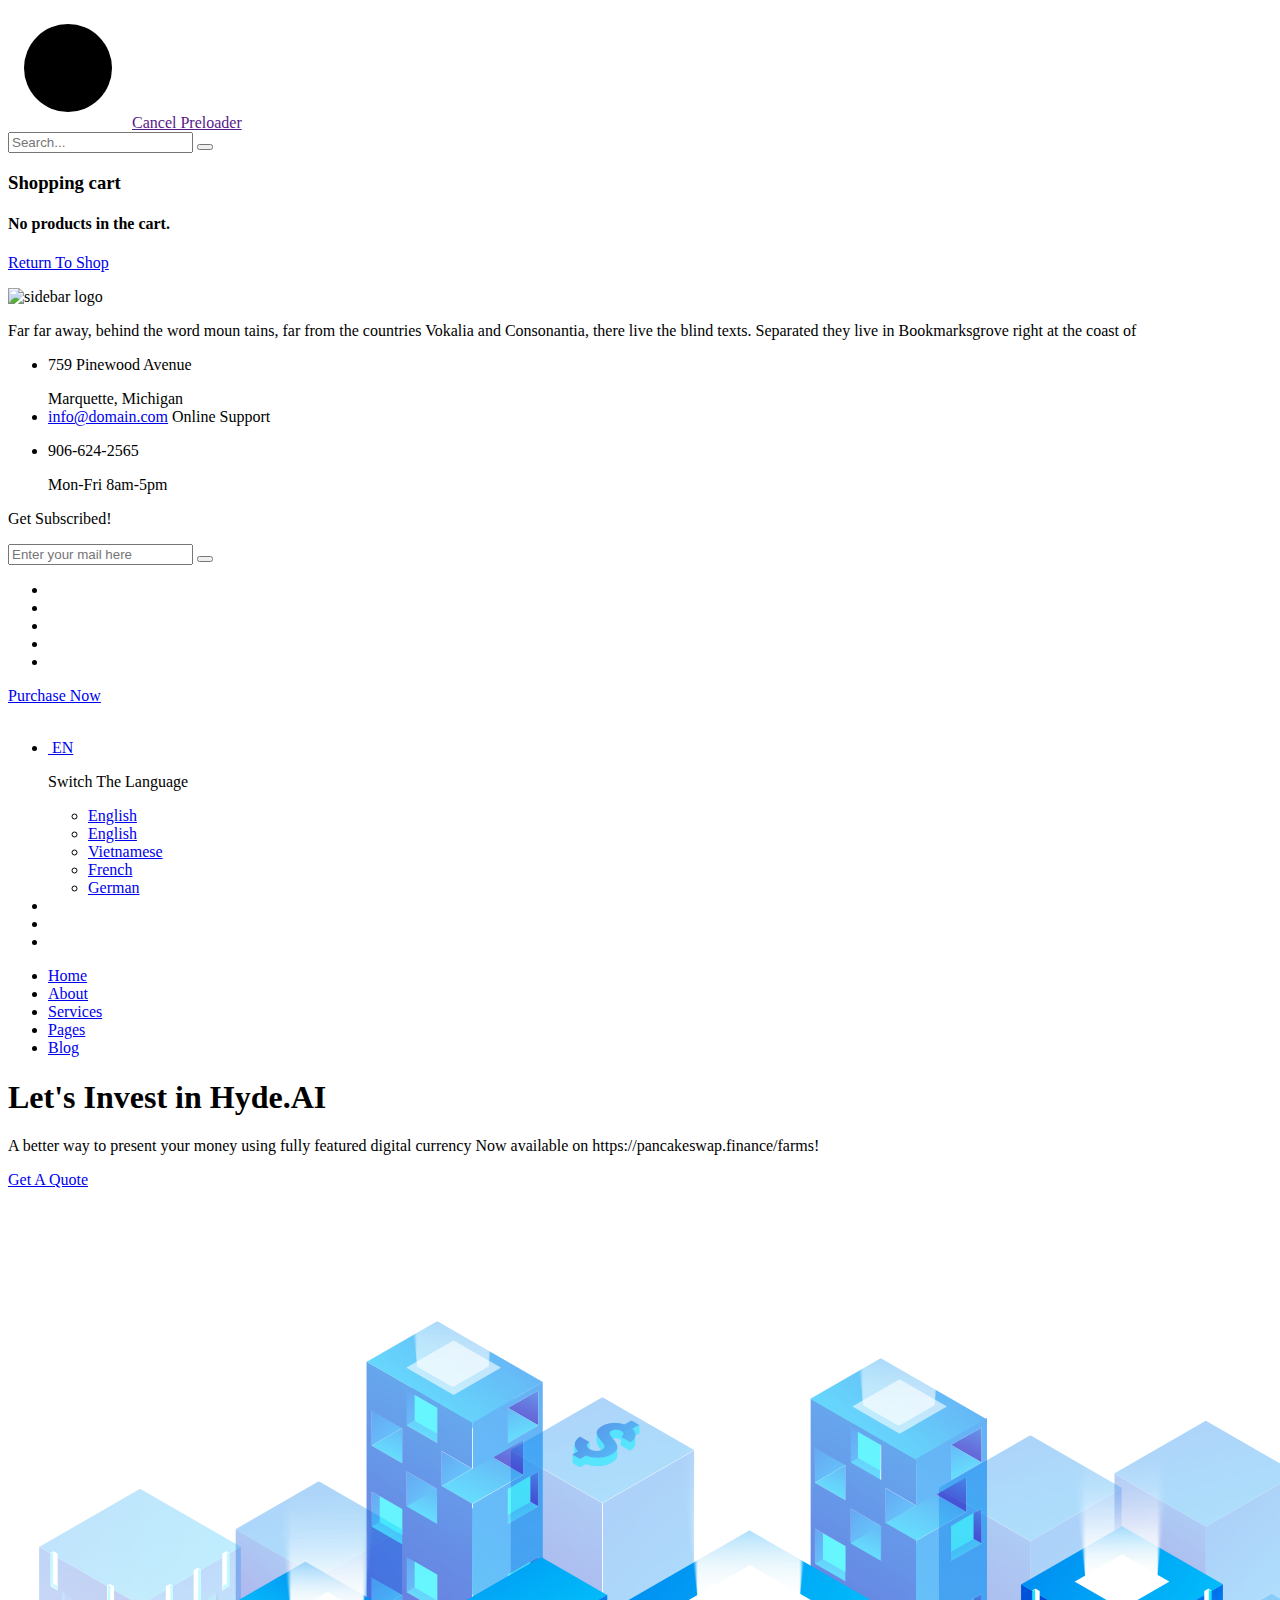
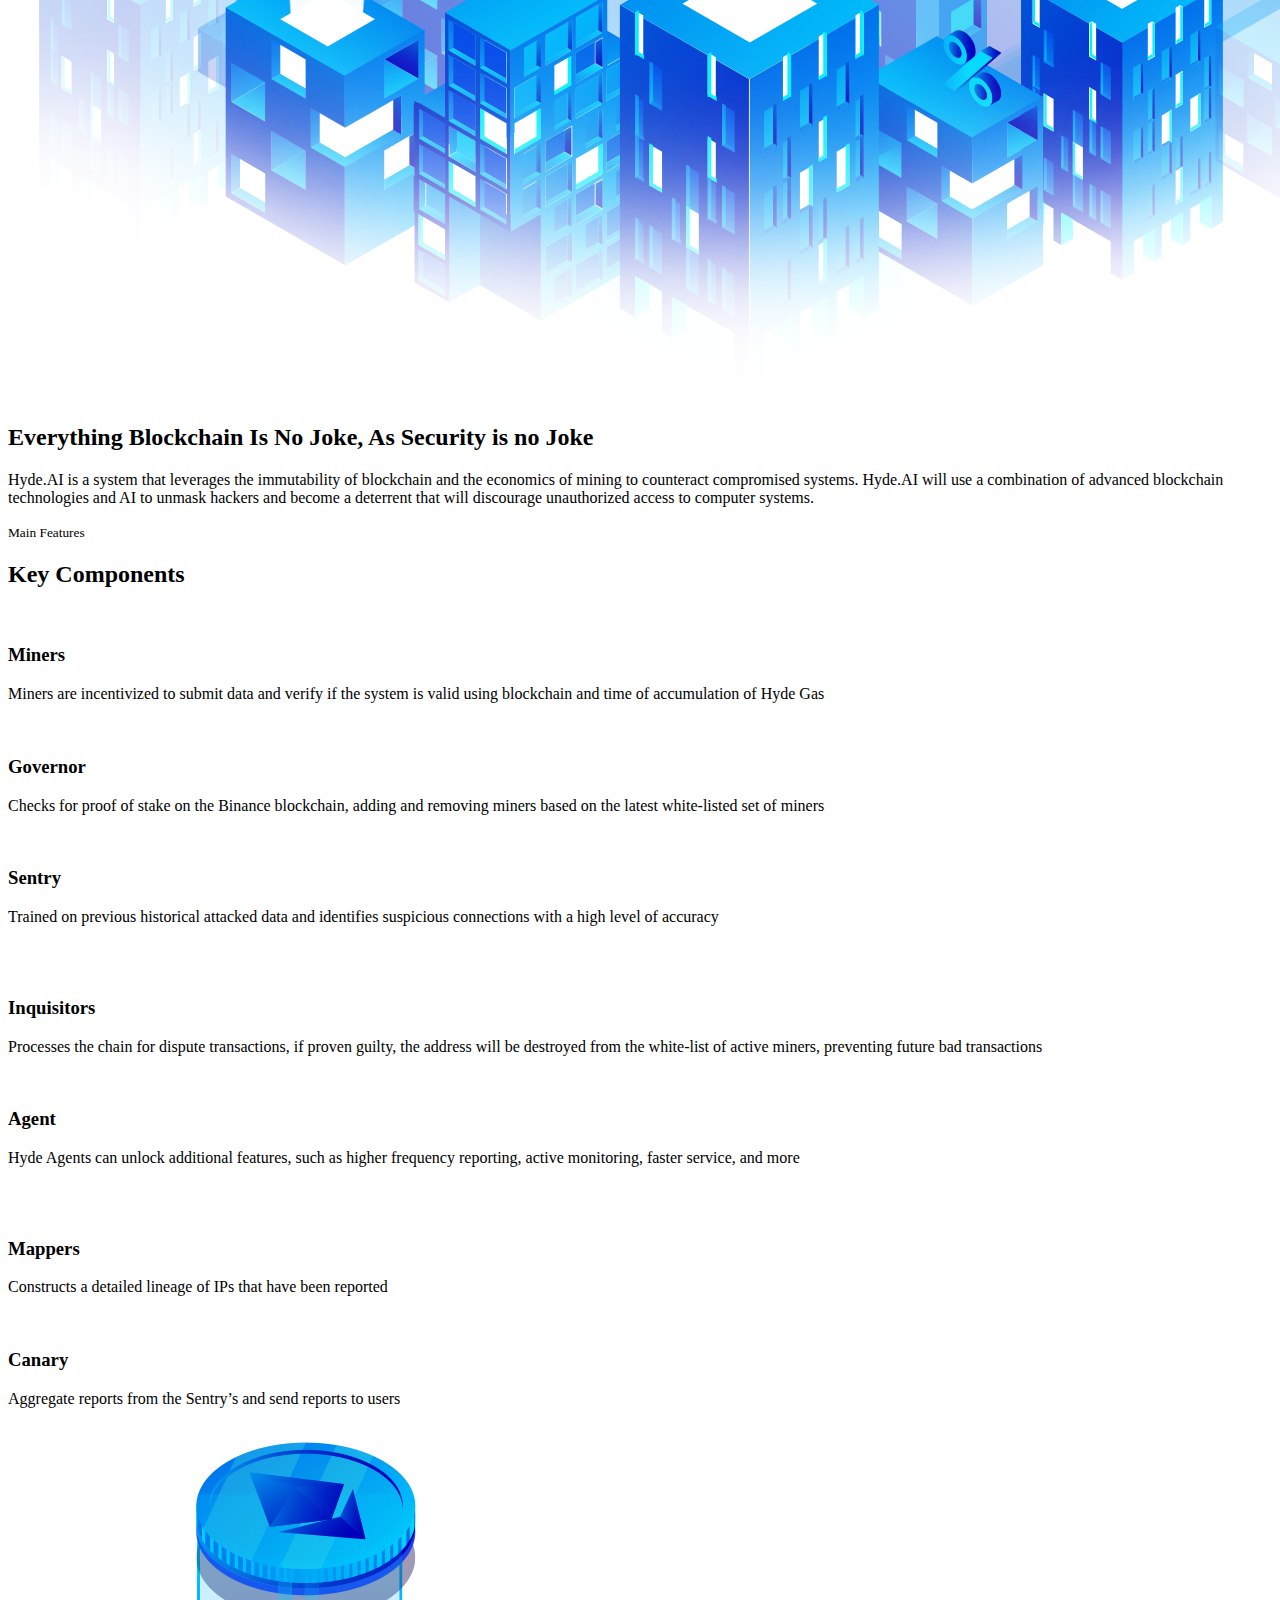
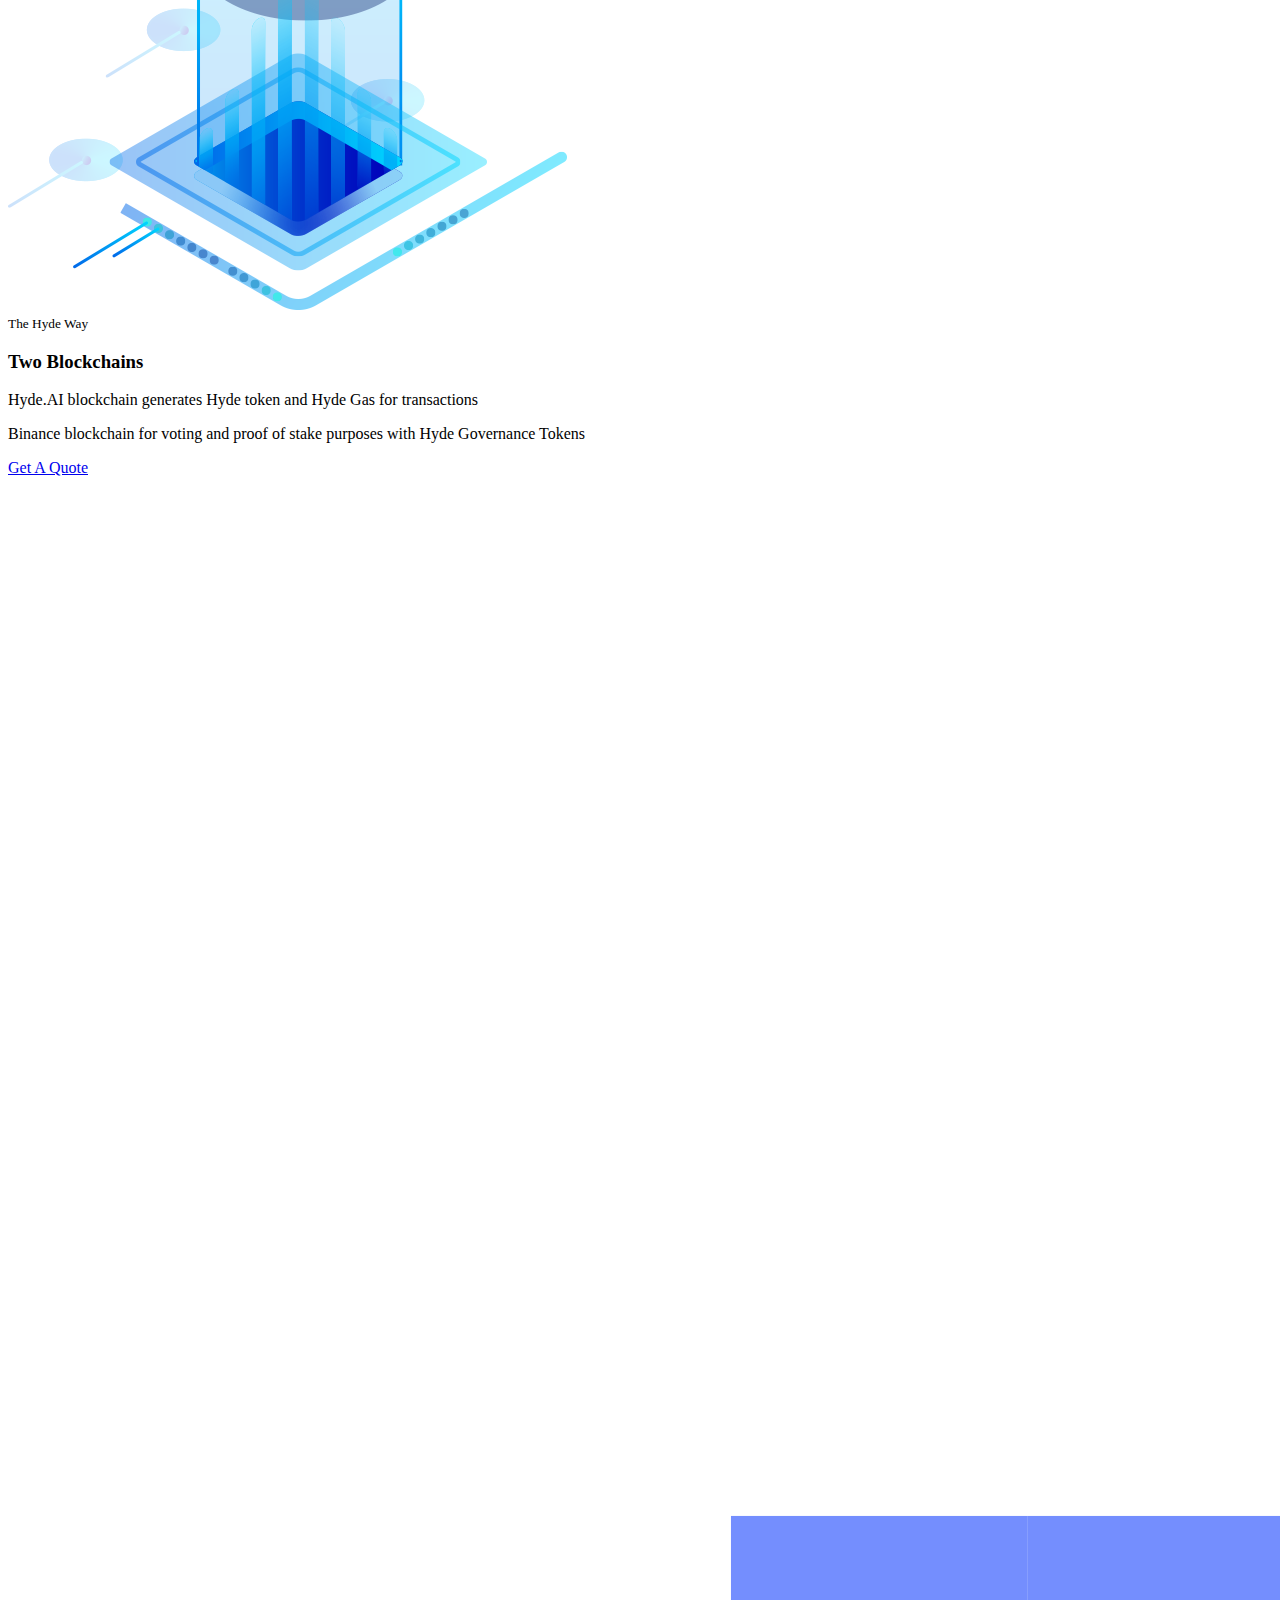
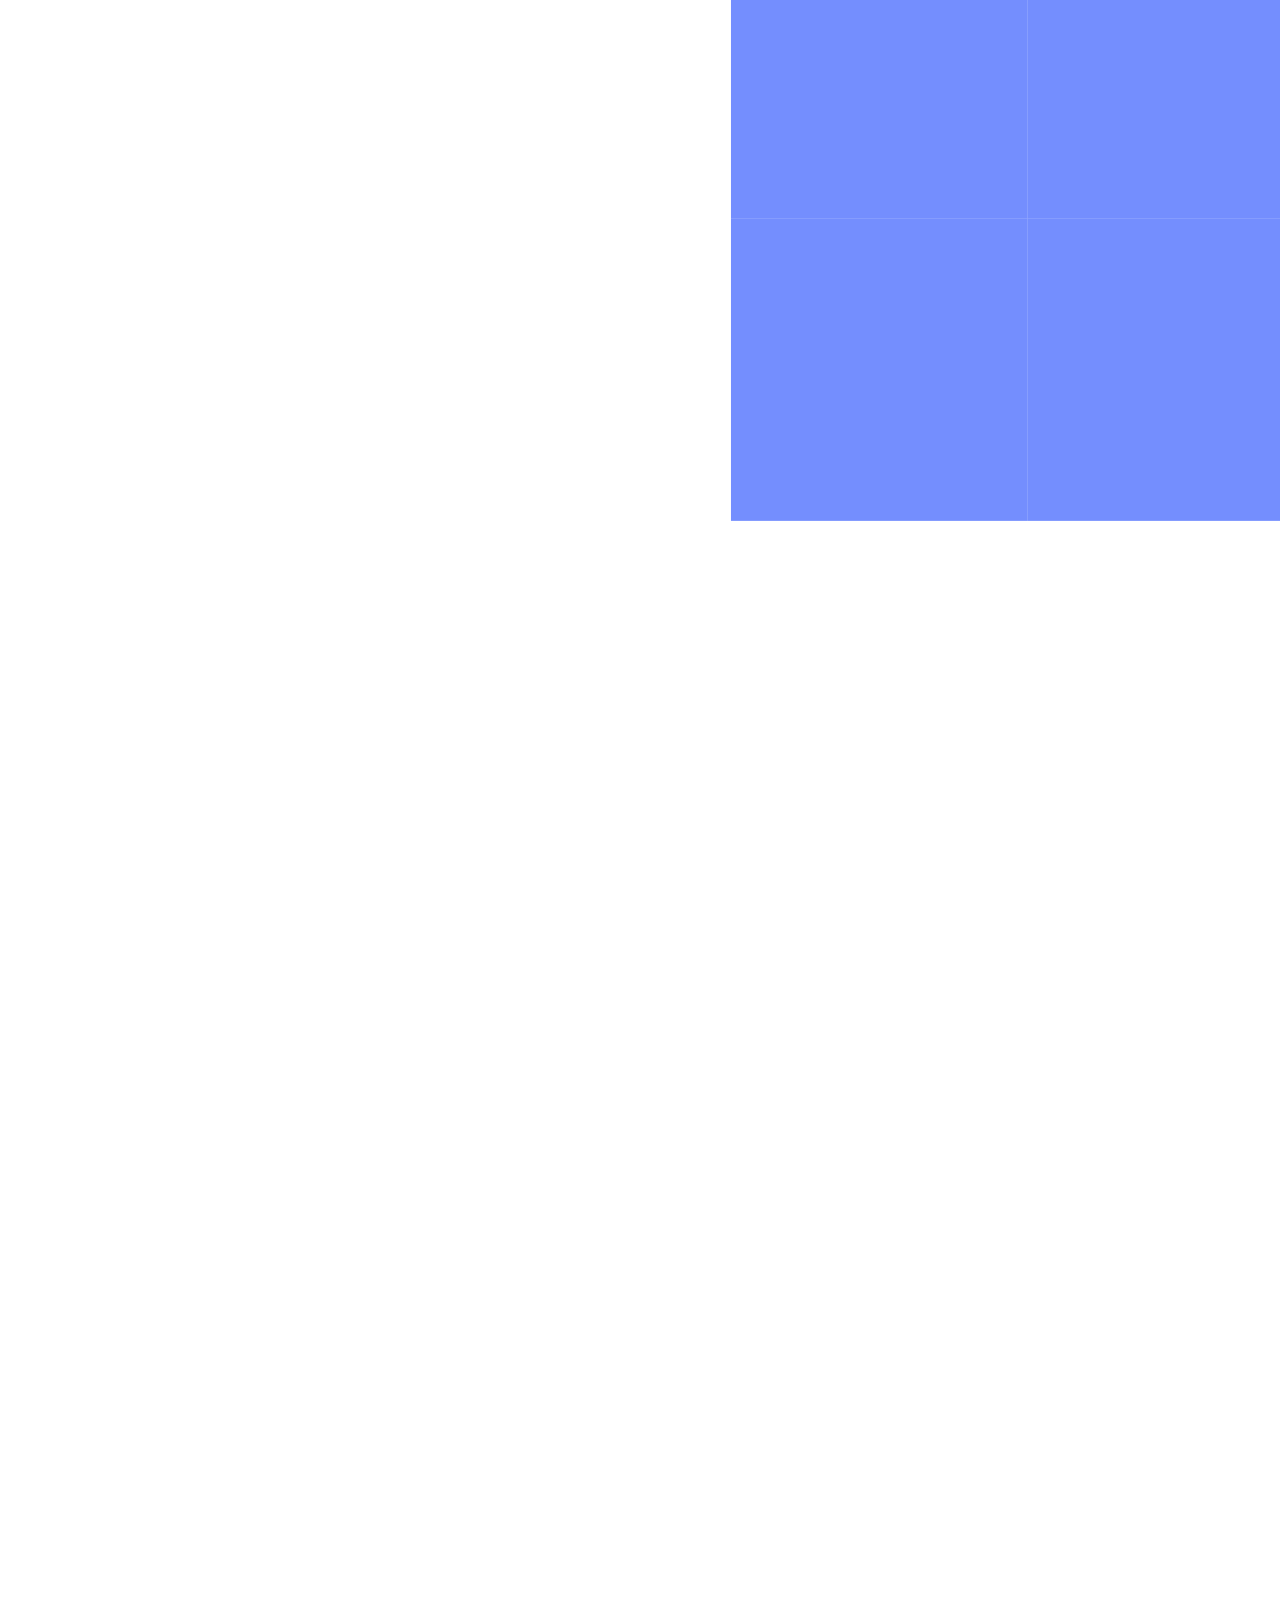
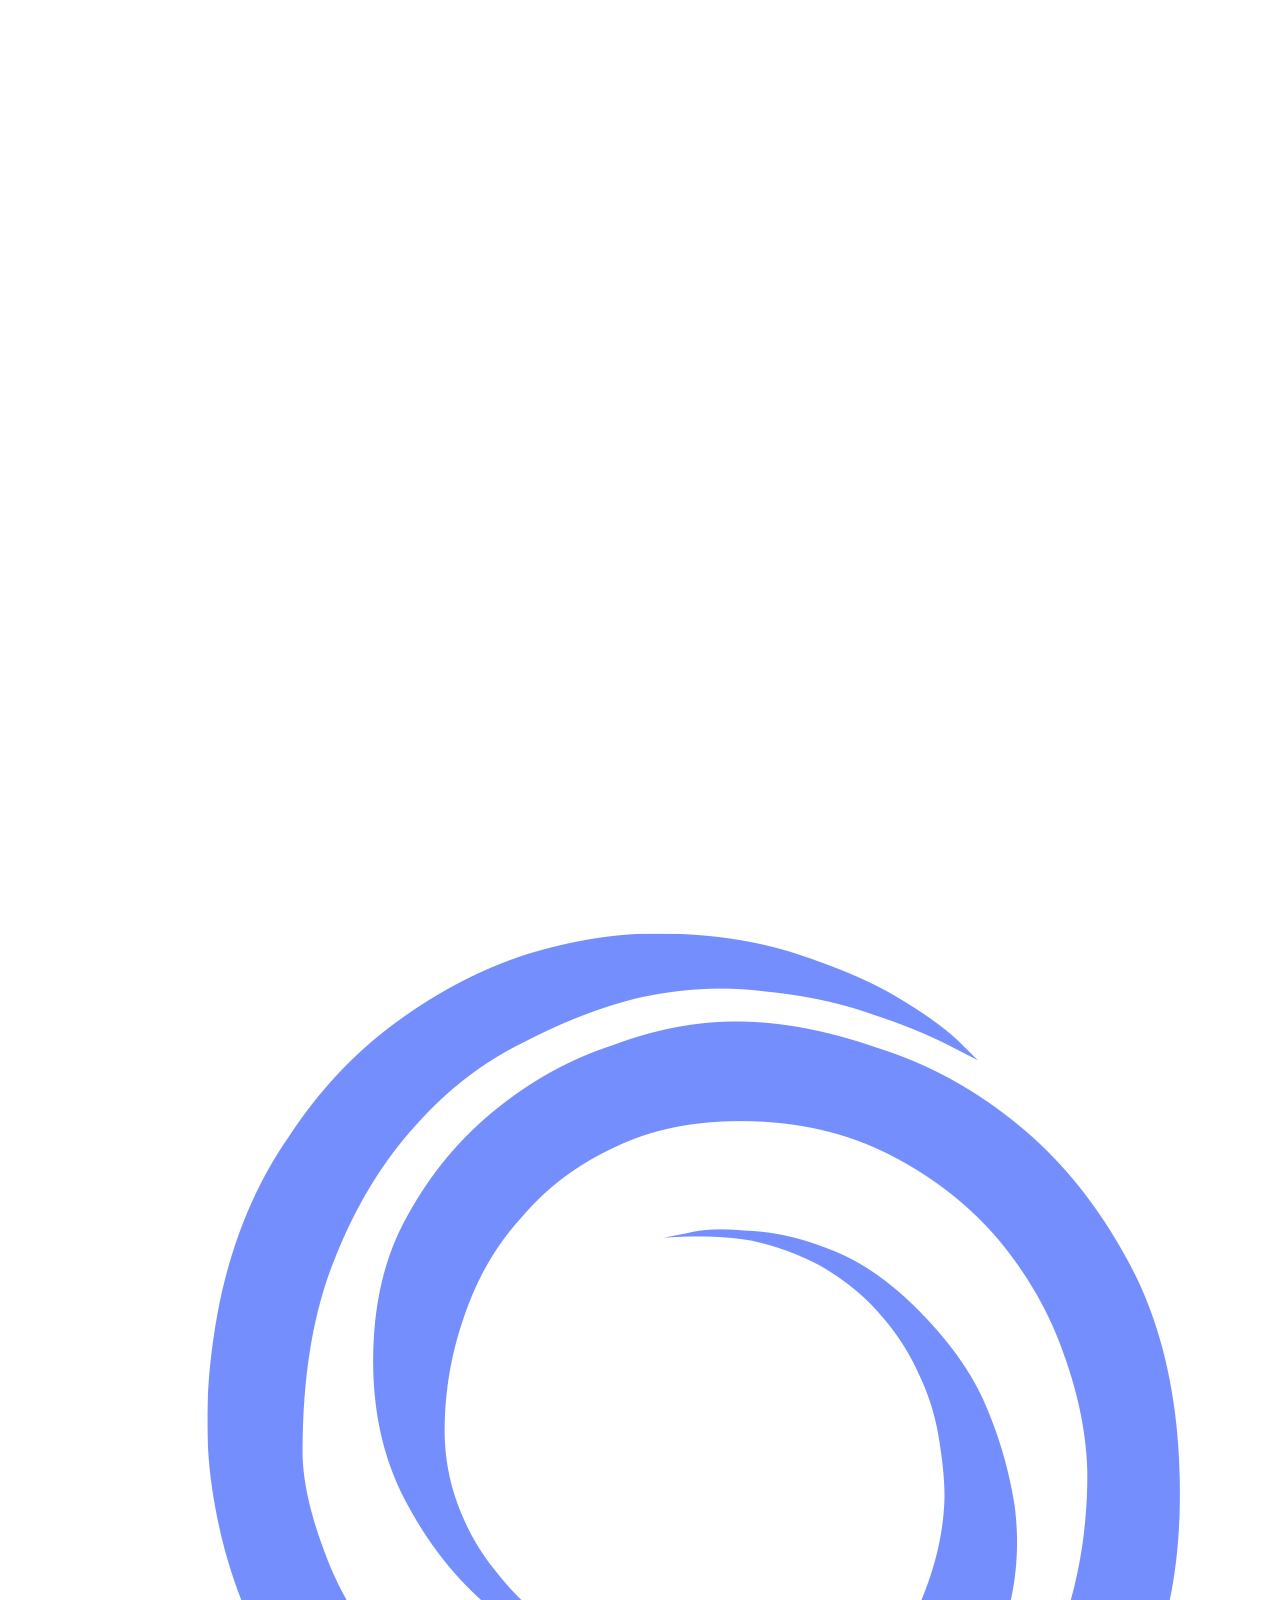
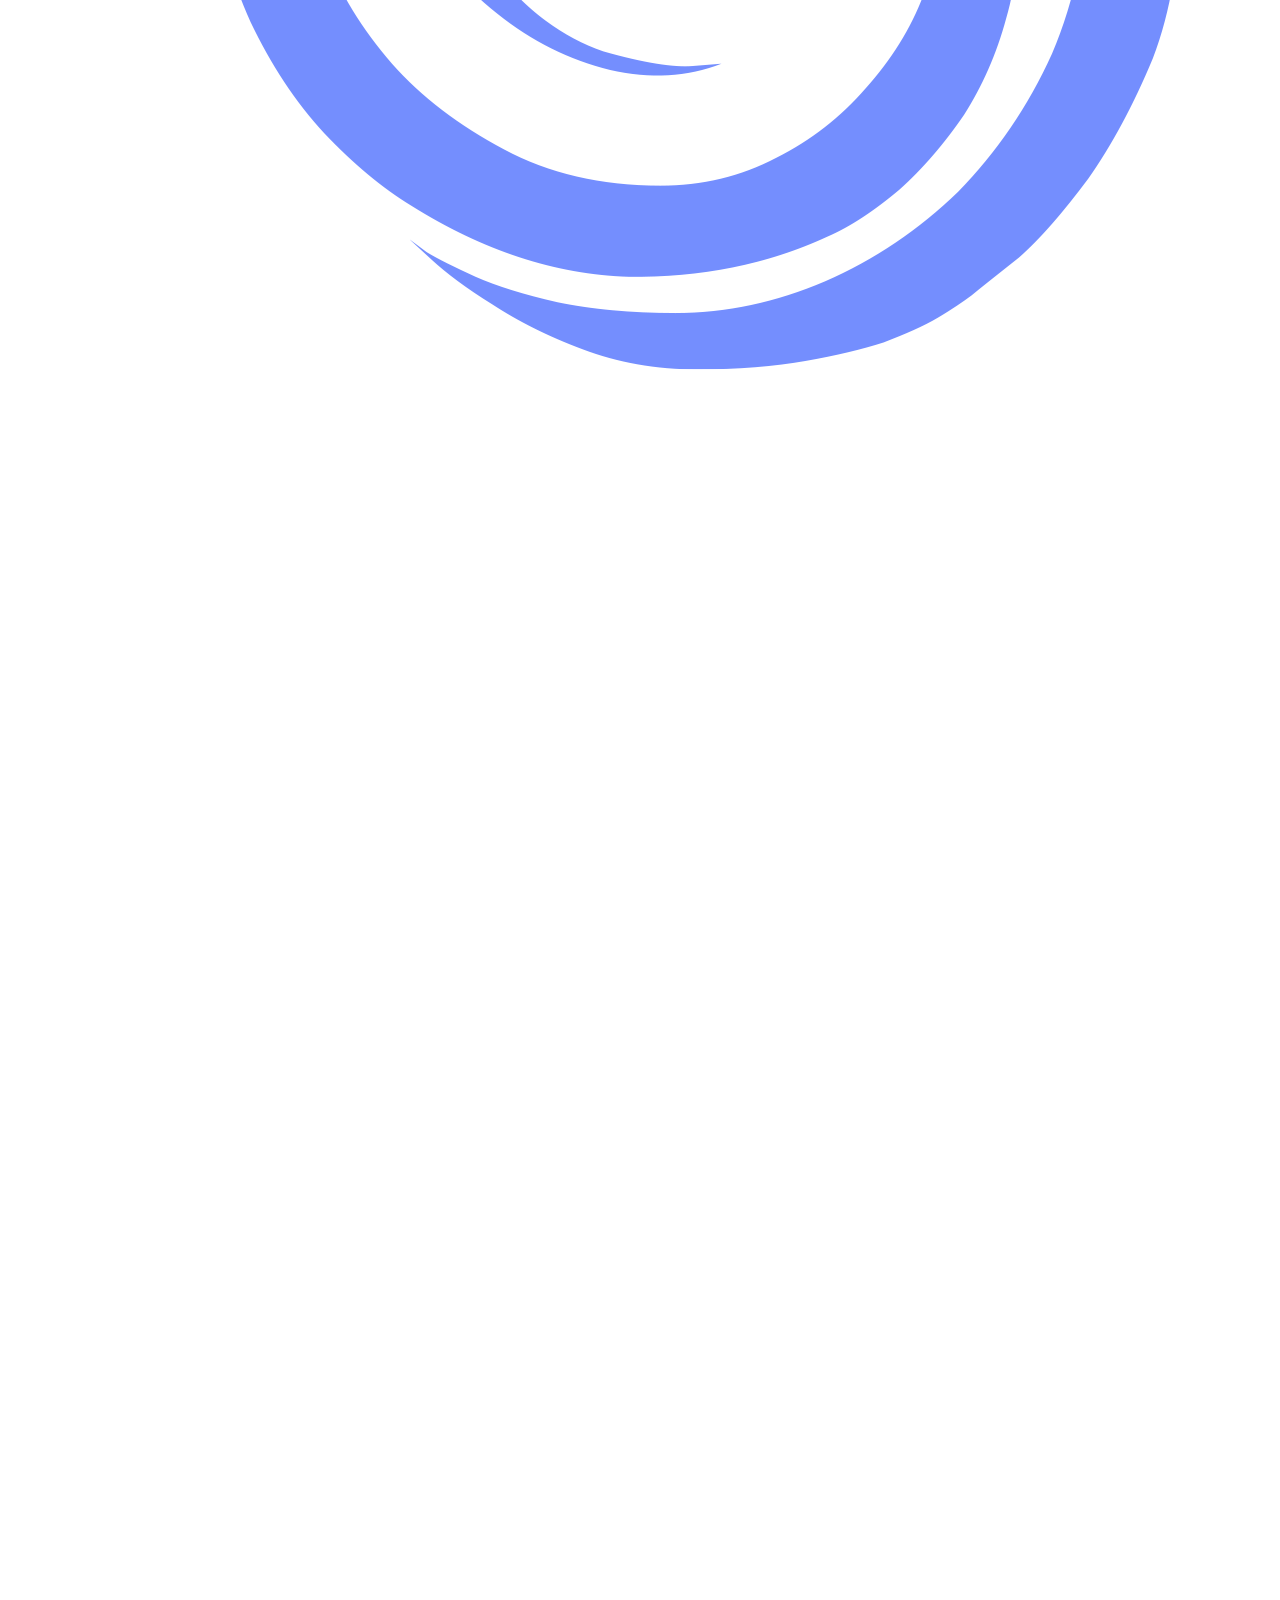
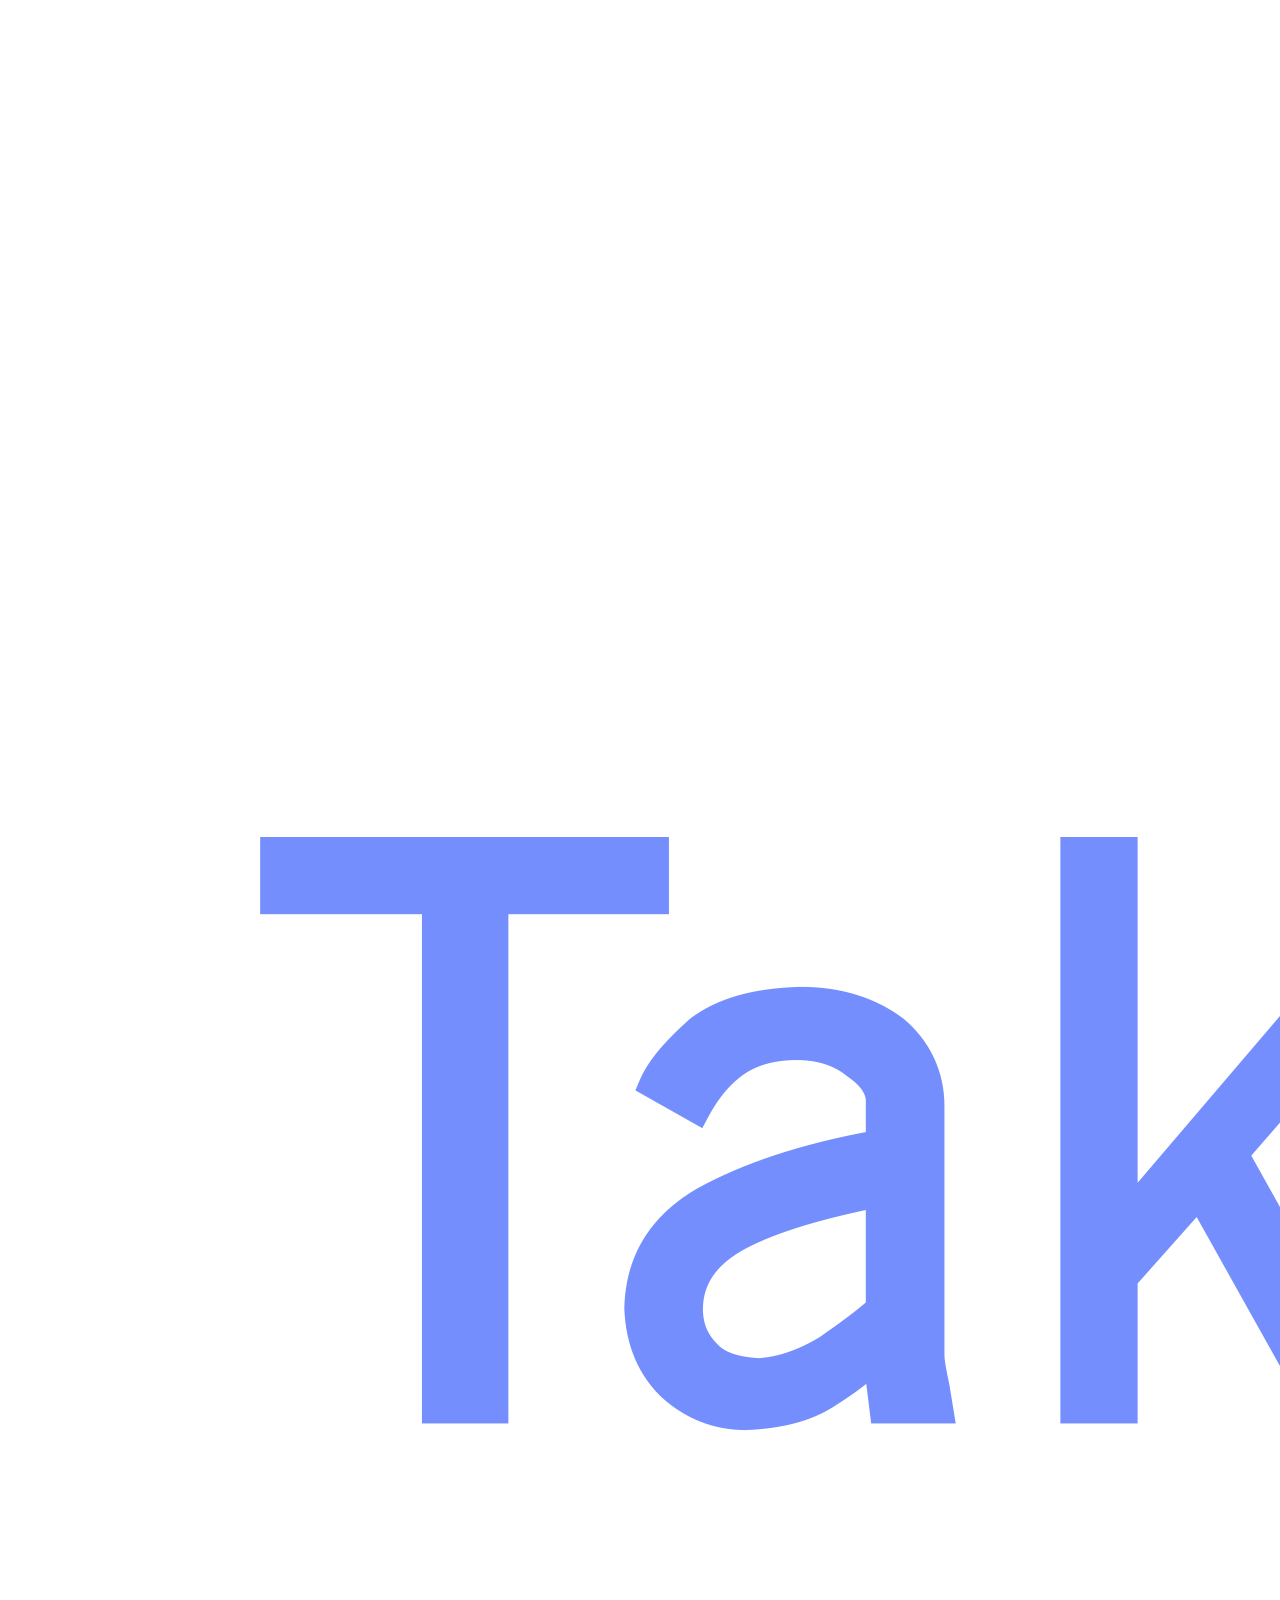
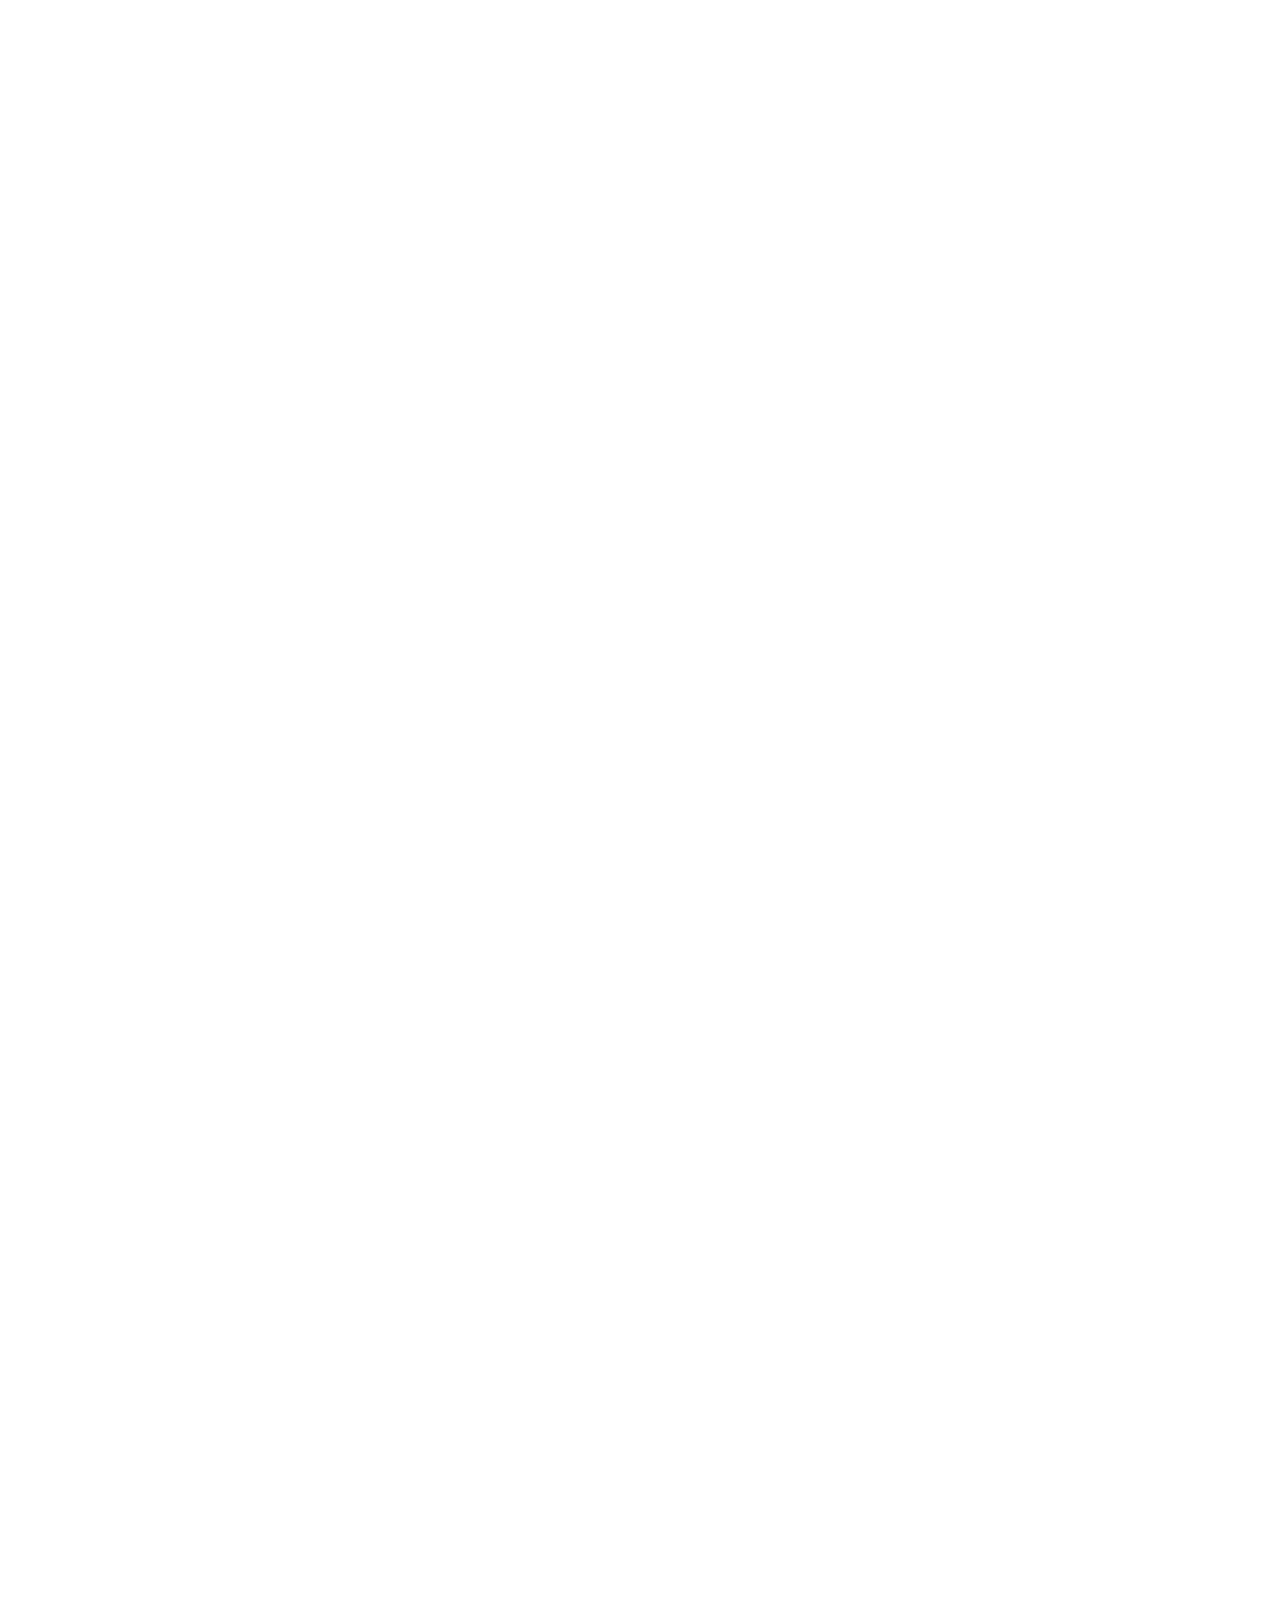
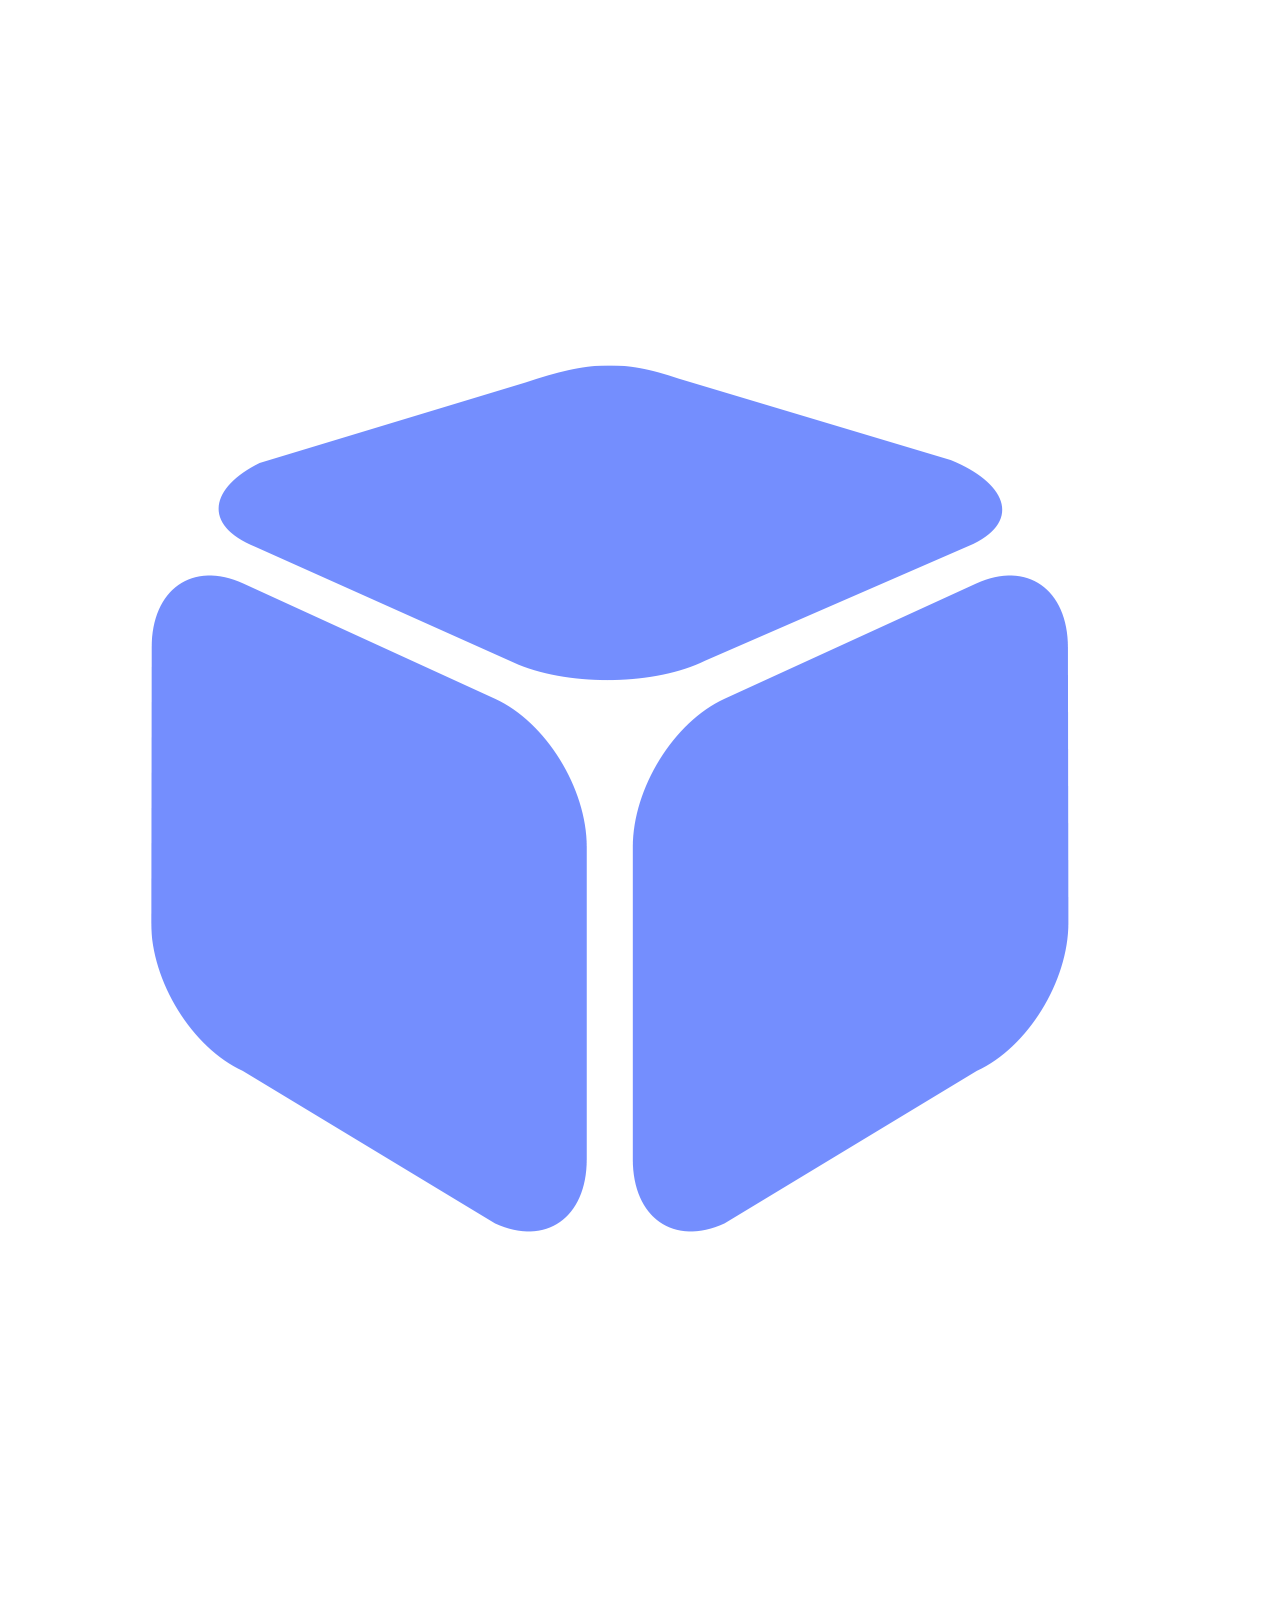
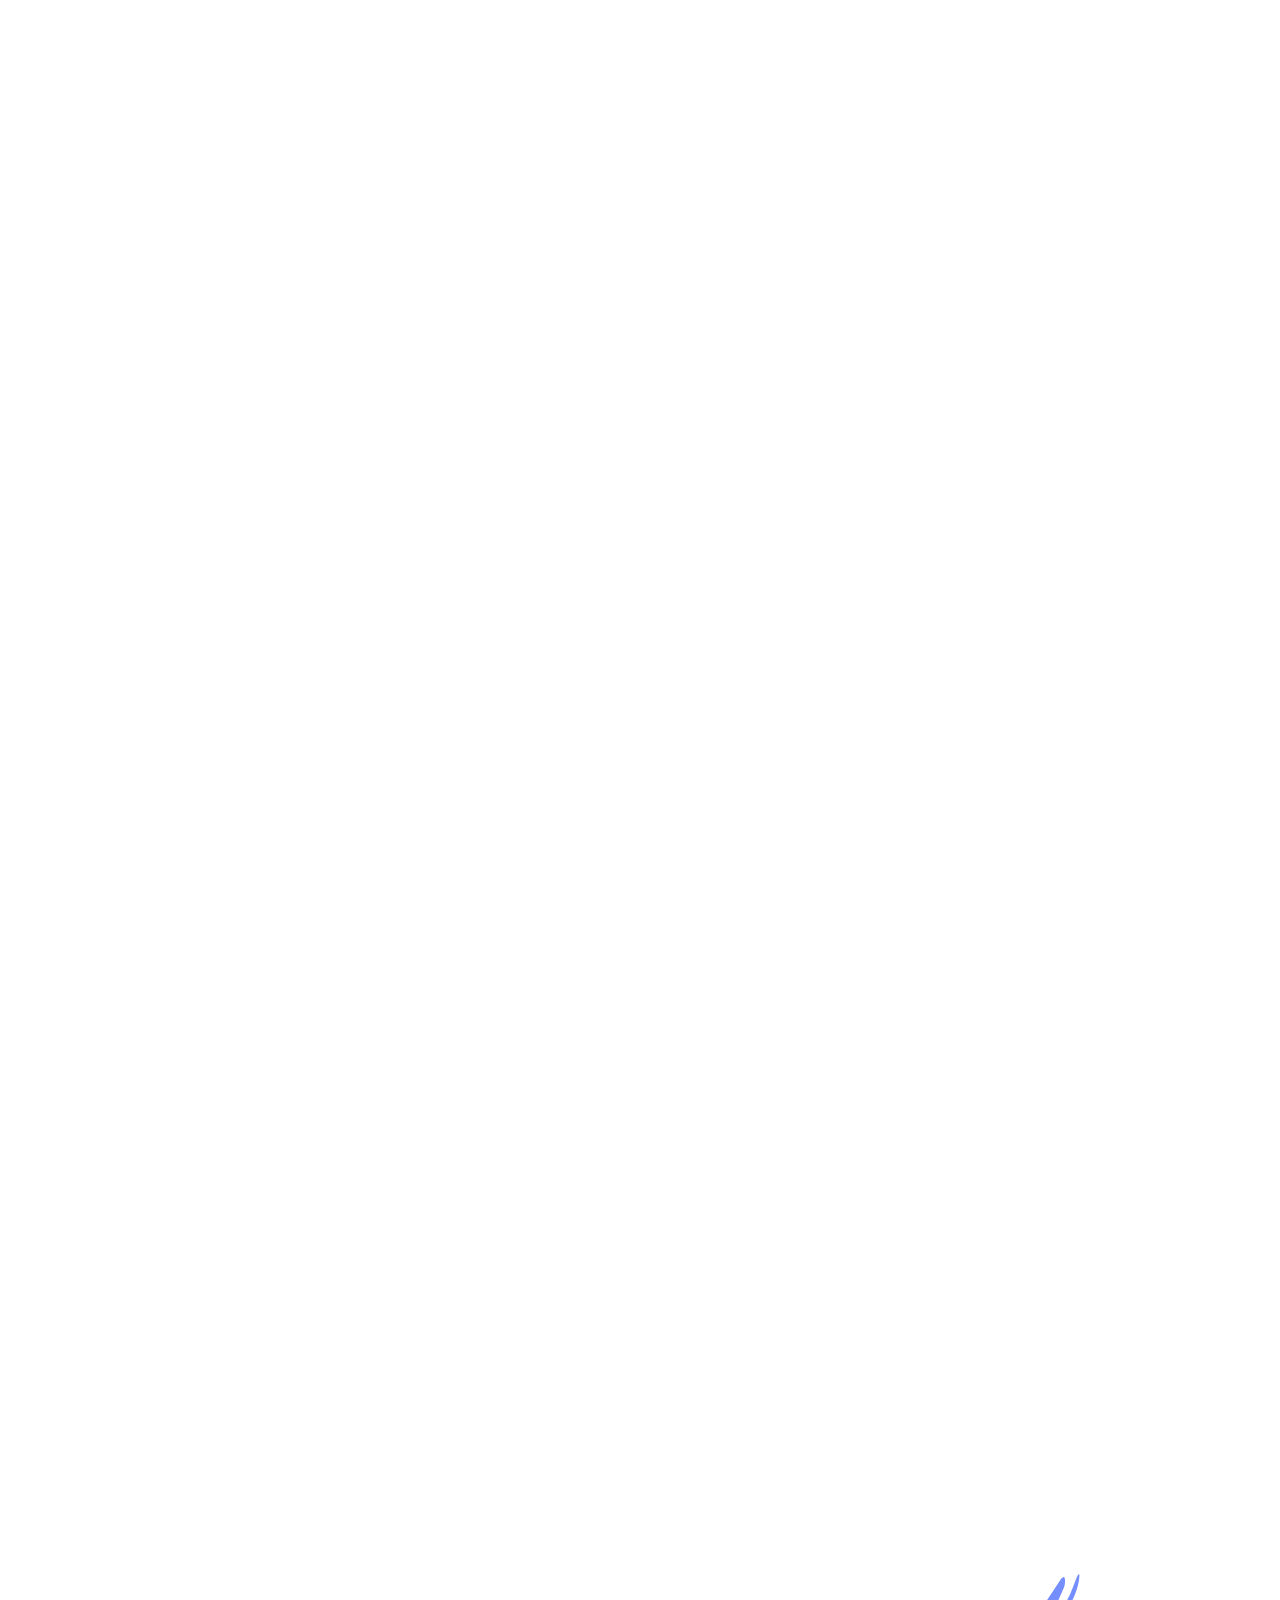
==== new/index.html @ ac547f79 "Update index.html" ====
<!-- get_header('Page Name','Title')-->
<!doctype html>
<html class="no-js" lang="en">
<head>
    <meta charset="utf-8">
    <meta http-equiv="x-ua-compatible" content="ie=edge">
    <title>Hyde AI | Making a safer internet</title>
    <meta name="description" content="">
    <meta name="viewport" content="width=device-width, initial-scale=1, shrink-to-fit=no">

   <link href="https://fonts.googleapis.com/css?family=Roboto:400,400i,500,500i,700,700i,900,900i" rel="stylesheet">
   <link href="https://fonts.googleapis.com/css?family=Open+Sans:400,400i,600,600i,700,700i,800,800i" rel="stylesheet">
  
  
   <link rel="shortcut icon" href="./3.ico">
   <!-- Place favicon.ico in the root directory -->
    <link rel="apple-touch-icon" href="apple-touch-icon.png">

    <link rel="stylesheet" href="assets/css/fontawesome-min.css">
    <link rel="stylesheet" href="assets/css/bootstrap.min.css">
    <link rel="stylesheet" href="assets/css/xsIcon.css">
    <link rel="stylesheet" href="assets/fonts/icomoon/style.css">
    <link rel="stylesheet" href="assets/css/magnific-popup.css">
    <link rel="stylesheet" href="assets/css/owl.carousel.min.css">
    <link rel="stylesheet" href="assets/css/owl.theme.default.min.css">
    <link rel="stylesheet" href="assets/css/navigation.css">
    <link rel="stylesheet" href="assets/css/animate.css">

    <!--Theme custom css -->
    <link rel="stylesheet" href="assets/css/style.css">

    <!--Theme Responsive css-->
    <link rel="stylesheet" href="assets/css/responsive.css"/>

    <!-- use only color version -->
    <!-- <link rel='stylesheet' type='text/css' href='assets/css/colors/color-1.css' > -->
</head>
<body>
<!--[if lt IE 10]>
<p class="browserupgrade">You are using an <strong>outdated</strong> browser. Please <a href="http://browsehappy.com/">upgrade
    your browser</a> to improve your experience.</p>
<![endif]-->

<!-- preloader  -->
    
    <div class="preloader" id="preloader">
        <svg class="xs-preload" viewBox="0 0 120 120" width="120px" height="120px">
            <circle class="inner" cx="60" cy="60" r="32"/>
            <circle class="middle" cx="60" cy="60" r="38"/>
            <circle class="outer" cx="60" cy="60" r="44"/>
        </svg>
         <a class="cencel-preloader" href="">Cancel Preloader</a>
    </div>

    <!-- preloader end  -->

<div class="search-wrap">
    <form class="search-inner" id="main_search" method="get">
        <input id="search_text" type="search" placeholder="Search..." autocomplete="off">
        <button id="searchbtn" type="submit"><i class="fa fa-search"></i></button>
    </form>
</div>






<!-- offset cart strart -->
<!-- sidebar cart item -->
<div class="xs-sidebar-group cart-group">
    <div class="xs-overlay xs-bg-black"></div>
    <div class="xs-sidebar-widget">
        <div class="sidebar-widget-container">
            <div class="widget-heading media">
                <div class="media-body">
                    <a href="#" class="close-side-widget">
                        <i class="icon icon-cross"></i>
                    </a>
                </div>
            </div>
            <div class="xs-empty-content">
                <h3 class="widget-title">Shopping cart</h3>
                <h4 class="xs-title">No products in the cart.</h4>
                <p class="empty-cart-icon">
                    <i class="icon icon-shopping-cart"></i>
                </p>
                <p class="xs-btn-wraper">
                    <a class="btn btn-primary" href="#">Return To Shop</a>
                </p>
            </div>
        </div>
    </div>
</div>    <!-- END sidebar cart item -->    <!-- END offset cart strart -->


<!-- sidebar cart item -->
<div class="xs-sidebar-group info-group">
    <div class="xs-overlay xs-bg-black"></div>
    <div class="xs-sidebar-widget">
        <div class="sidebar-widget-container">
            <div class="widget-heading">
                <a href="#" class="close-side-widget">
                <i class="icon icon-cross"></i>
                </a>
            </div>
            <div class="sidebar-textwidget">
                <div class="sidebar-logo-wraper">
                    <img src="assets/images/sidebar_logo_1.png" alt="sidebar logo">
                </div>
                <p>Far far away, behind the word moun tains, far from the countries Vokalia and Consonantia, there live the blind texts. Separated they live in Bookmarksgrove right at the coast of  </p>
                <ul class="sideabr-list-widget">
                    <li>
                        <div class="media">
                            <div class="d-flex">
                                <i class="icon icon-placeholder2"></i>
                            </div>
                            <div class="media-body">
                                <p>759 Pinewood Avenue</p>
                                <span>Marquette, Michigan</span>
                            </div>
                        </div><!-- address 1 -->
                    </li>
                    <li>
                        <div class="media">
                            <div class="d-flex">
                            <i class="icon icon-email2"></i>
                            </div>
                            <div class="media-body">
                                <a href="mailto:info@domain.com">info@domain.com</a>
                                <span>Online Support</span>
                            </div>
                        </div><!-- address 1 -->
                    </li>
                    <li>
                        <div class="media">
                            <div class="d-flex">
                            <i class="icon icon-phone-call2"></i>
                            </div>
                            <div class="media-body">
                                <p>906-624-2565</p>
                                <span>Mon-Fri 8am-5pm</span>
                            </div>
                        </div><!-- address 1 -->
                    </li>
                </ul><!-- .sideabr-list-widget -->
                <div class="subscribe-from">
                    <p>Get Subscribed!</p>
                    <form action="#" method="POST" id="subscribe-form" class="subscribe-form">
                        <label for="sub-input"></label>
                        <div class="form-group">
                            <input type="email" name="email" id="sub-input" placeholder="Enter your mail here" class="form-control">
                            <button class="sub-btn" type="submit"><i class="icon icon-arrow-right"></i></button>
                        </div>
                    </form>
                </div>
                <ul class="social-list version-2">
                    <li><a href="#" class="facebook"><i class="fa fa-facebook"></i></a></li>
                    <li><a href="#" class="twitter"><i class="fa fa-twitter"></i></a></li>
                    <li><a href="#" class="linkedin"><i class="fa fa-linkedin"></i></a></li>
                    <li><a href="#" class="instagram"><i class="fa fa-instagram"></i></a></li>
                    <li><a href="#" class="vimeo"><i class="fa fa-vimeo"></i></a></li>
                </ul><!-- .social-list -->
                <div class="text-center">
                    <a href="#" class="btn btn-primary">Purchase Now</a>
                </div>
            </div>
        </div>
    </div>
</div>    <!-- END sidebar widget item -->    <!-- END offset cart strart -->



<!-- header section start -->
<header class="header">
    <div class="container">
        <nav id="navigation1" class="navigation">

            <div class="nav-header">
                <a class="nav-brand" href="index.html">
                    <img style="height: 37px;" src="./images/logo_white.png" alt="">
                </a>
                <div class="nav-toggle"></div>
            </div>
        
            <div class="nav-menus-wrapper xs-menu">
                <ul class="header-right align-to-right">
                    <li class="language">
                        <a href="#modal-popup-1" class="xs-modal-popup">
                            <img src="assets/images/english.png" alt="">
                            EN
                        </a>
                        <!-- xs modal -->
                            <div class="zoom-anim-dialog mfp-hide modal-language" id="modal-popup-1">
                                <div class="modal-dialog modal-lg">
                                    <div class="modal-content">
                                        <div class="language-content">
                                            <p>Switch The Language</p>
                                            <ul class="flag-lists">
                                                <li><a href="#"><img src="assets/images/flags/006-united-states.svg" alt=""><span>English</span></a></li>
                                                <li><a href="#"><img src="assets/images/flags/002-canada.svg" alt=""><span>English</span></a></li>
                                                <li><a href="#"><img src="assets/images/flags/003-vietnam.svg" alt=""><span>Vietnamese</span></a></li>
                                                <li><a href="#"><img src="assets/images/flags/004-france.svg" alt=""><span>French</span></a></li>
                                                <li><a href="#"><img src="assets/images/flags/005-germany.svg" alt=""><span>German</span></a></li>
                                            </ul>
                                        </div>
                                    </div>
                                </div>
                            </div><!-- End xs modal -->
                    </li>
                    <li>
                        <a href="#" class="offset-side-bar">
                           <i class="icon icon-bag"></i>
                        </a>
                    </li>
                
                    <li>
                        <a href="#" class="searchIcon">
                            <i class="icon icon-search"></i>
                        </a>
                    </li>
                
                    <li>
                        <a href="#" class="navSidebar-button">
                            <i class="icon-menu2"></i>
                        </a>
                    </li>
                </ul>
                <ul class="nav-menu align-to-right">
                    <li class="active"><a href="#">Home</a>
                        <!-- <div class="megamenu-panel">
                            <div class="megamenu-panel-row">
                                <div class="col-lg-4 col-12">
                                    <a href="index.html">
                                        <img style="width: 100%" src="assets/images/menu_img/home_1.jpg" alt="image">
                                        <span>Home One</span>
                                    </a>
                                </div>
                                <div class="col-lg-4 col-12">
                                    <a href="index-2.html">
                                        <img style="width: 100%" src="assets/images/menu_img/home_2.jpg" alt="image">
                                        <span>Home Two</span>
                                    </a>
                                </div>
                                <div class="col-lg-4 col-12">
                                    <a href="index-3.html">
                                            <img style="width: 100%" src="assets/images/menu_img/home_3.jpg" alt="image">
                                            <span>Home Three</span>
                                    </a>
                                </div>
                                <div class="col-lg-4 col-12">
                                    <a href="index-4.html">
                                        <img style="width: 100%" src="assets/images/menu_img/home_4.jpg" alt="image">
                                        <span>Home Four</span>
                                    </a>
                                </div>
                            </div>
                        </div> -->
                    </li>
                    <li><a href="#featured" class="scrolls">About</a></li>
                    <li><a href="#how_work" class="scrolls">Services</a></li>
                    <li><a href="#team" class="scrolls">Pages</a></li>
                    <li><a href="#blog" class="scrolls">Blog</a></li>
                </ul>
               
            </div>
         

        </nav>	
    </div><!-- .container END -->
</header><!-- header section end -->

<div id="particles-js">
        
    <!-- banner start -->
    <section class="banner-sec" id="particles-js1">
   <div class="banner-item" style="background: url(assets/images/background/banner_bg.jpg) no-repeat center center /cover">
        <div class="container">
            <div class="row">
                <div class="col-lg-8 mx-auto">
                    <div class="banner-content">
                        <h1 class="banner-title">Let's Invest in Hyde.AI</h1>
                        <p>
                            A better way to present your money using fully featured digital currency
                            Now available on https://pancakeswap.finance/farms!
                        </p>
                        <a href="#" class="btn btn-primary">Get A Quote</a>
                    </div>
                </div>
            </div>

            <div class="banner-img-item">
                <img class="banner-img" src="./images/banner_img.png" alt="">
                <img class="banner-ico banner-ico-1" src="./images/h1.png" alt="">
                <img class="banner-ico banner-ico-2" src="./images/h1.png" alt="">
                <img class="banner-ico banner-ico-3" src="./images/h1.png" alt="">
                <img class="banner-ico banner-ico-4" src="./images/h1.png" alt="">
                <img class="banner-ico banner-ico-5" src="./images/h1.png" alt="">
            </div>
        </div><!--  .cont  ainer END -->
     
   </div>
</section>    <!-- banner section end -->

    <div class="featured-area">
    
        <div class="blockcain-and-featured-area" >
            
            <!-- blockcain section start -->
            <section class="blockcain-top-sec">
  <div class="container">
      <div class="row">
          <div class="col-md-6 wow fadeInUp" data-wow-duration="1.5s">
              <div class="blockcain-top">
                  <h2 class="column-title">Everything Blockchain Is No Joke, As Security is no Joke</h2>
              </div>
          </div><!-- col end -->
          <div class="col-md-5 offset-md-1 wow fadeInUp" data-wow-duration="2s">
              <div class="blockcain-top-content">
                  <p>
                  Hyde.AI is a system that leverages the immutability of blockchain and the economics of mining to counteract compromised systems. Hyde.AI will use a combination of advanced blockchain technologies and AI to unmask hackers and become a deterrent that will discourage unauthorized access to computer systems.
                  </p>
              </div>
          </div>
      </div>
  </div>
</section>            <!-- blockcain section end -->

            <!-- featured section start -->
            <section class="featured-sec" id="featured">
  <div class="container">
      <div class="row">
          <div class="col-lg-8 mx-auto">
              <div class="section-title-item">
                  <small class="xs-section-title">Main Features</small>
                  <h2 class="section-title">Key Components</h2>
              </div>
          </div>
      </div><!-- row end -->
      <div class="main-fetured-item">
          <div class="row">
              <div class="col-md-4 wow fadeInUp" data-wow-duration="1.5s">
                  <div class="single-feaured-item">
                      <img src="assets/images/feature/icon-1.png" alt="">
                      <h3 class="feature-title">
                         Miners
                      </h3>
                      <p>
                         Miners are incentivized to submit data and verify if the system is valid using blockchain and time of accumulation of Hyde Gas
                      </p>
                  </div>
              </div><!-- col end -->
              <div class="col-md-4 wow fadeInUp" data-wow-duration="1.75s">
                  <div class="single-feaured-item">
                      <img src="assets/images/feature/icon-2.png" alt="">
                      <h3 class="feature-title">
                        Governor
                      </h3>
                      <p>
                         Checks for proof of stake on the Binance blockchain, adding and removing miners based on the latest white-listed set of miners
                      </p>
                  </div>
              </div><!-- col end -->
              <div class="col-md-4 wow fadeInUp" data-wow-duration="2s">
                  <div class="single-feaured-item">
                      <img src="assets/images/feature/icon-1.png" alt="">
                      <h3 class="feature-title">
                         Sentry
                      </h3>
                      <p>
                         Trained on previous historical attacked data and identifies suspicious connections with a high level of accuracy
                      </p>
                  </div>
              </div><!-- col end -->
          </div><!-- row end -->
          <br>
          <div class="row">
              <div class="col-md-6 wow fadeInUp" data-wow-duration="2.25s">
                  <div class="single-feaured-item">
                      <img src="assets/images/feature/icon-3.png" alt="">
                      <h3 class="feature-title">
                         Inquisitors
                      </h3>
                      <p>
                         Processes the chain for dispute transactions, if proven guilty, the address will be destroyed from the white-list of active miners, preventing future bad transactions
                      </p>
                  </div>
              </div><!-- col end -->
              <div class="col-md-6 wow fadeInUp" data-wow-duration="2.5s">
                  <div class="single-feaured-item">
                      <img src="assets/images/feature/icon-3.png" alt="">
                      <h3 class="feature-title">
                         Agent
                      </h3>
                      <p>
                         Hyde Agents can unlock additional features, such as higher frequency reporting, active monitoring, faster service, and more
                      </p>
                  </div>
              </div><!-- col end -->
          </div><!-- row end -->
          <br>
          <div class="row">
              <div class="col-md-6 wow fadeInUp" data-wow-duration="2.75s">
                  <div class="single-feaured-item">
                      <img src="assets/images/feature/icon-1.png" alt="">
                      <h3 class="feature-title">
                         Mappers
                      </h3>
                      <p>
                         Constructs a detailed lineage of IPs that have been reported
                      </p>
                  </div>
              </div><!-- col end -->
              <div class="col-md-6 wow fadeInUp" data-wow-duration="3s">
                  <div class="single-feaured-item">
                      <img src="assets/images/feature/icon-2.png" alt="">
                      <h3 class="feature-title">
                        Canary 
                      </h3>
                      <p>
                        Aggregate reports from the Sentry’s and send reports to users
                      </p>
                  </div>
              </div><!-- col end -->
          </div><!-- row end -->
          
      </div><!-- main-fetured-item end -->

      <div class="featured-poligonal-img wow fadeInUp" data-wow-duration="1.5s">
         <img class="poligonal-img" src="assets/images/feature/poligonal.png" alt="">
      </div>
 
  </div>
</section>            <!-- featured section end -->
        </div>
        <div class="blockcain-and-logo-area">
            <!-- blockcain business section start -->
            <section class="blockcain-business-sec">
  <div class="container">
      <div class="row">
          <div class="col-md-6 col-lg-6 wow fadeInUp" data-wow-duration="1.5s">
              <div class="blockcain-img">
                 <img src="./images/block_img.png" alt="">
              </div>
          </div><!-- col end -->
          <div class="col-md-6 col-lg-5 offset-lg-1 wow fadeInUp" data-wow-duration="2s">
              <div class="blockcain-content">
                  <small class="xs-section-title">The Hyde Way</small>
                  <h3 class="column-title">Two Blockchains</h3>
                  <p>
                        Hyde.AI blockchain generates Hyde token and Hyde Gas for transactions
                  </p>
                  <p>
                        Binance blockchain for voting and proof of stake purposes with Hyde Governance Tokens
                  </p>
                  <a href="#" class="btn btn-primary">Get A Quote</a>
              </div>
          </div>
      </div>
  </div>
</section>            <!-- blockcain business section end -->

            <!-- client logo section start -->
            <section class="client-logo-sec">
  <div class="container">
     <div class="client-logo-item">
        <div class="row owl-carousel" id="client-slider">
            <div class="col-sm wow fadeInUp" data-wow-duration="1.5s">
                <div class="client-logo">
                    <img style="filter: none;" src="./images/1.png" alt="">
                </div>
            </div>
            <div class="col-sm wow fadeInUp" data-wow-duration="2s">
                <div class="client-logo">
                    <img style="filter: none;"  src="./images/2.png" alt="">
                </div>
            </div>
            <div class="col-sm wow fadeInUp" data-wow-duration="2.5s">
                <div class="client-logo">
                    <img style="filter: none;" src="./images/3.png" alt="">
                </div>
            </div>
            <div class="col-sm wow fadeInUp" data-wow-duration="3s">
                <div class="client-logo">
                    <img style="filter: none;" src="./images/4.png" alt="">
                </div>
            </div>
            <div class="col-sm wow fadeInUp" data-wow-duration="3.5s">
                <div class="client-logo">
                    <img  style="filter: none;" src="./images/5.png" alt="">
                </div>
            </div>
        </div>
     </div>
  </div>
</section>            <!-- client logo section end -->
        </div>
    </div>

</div>
    <div class="how-work-and-token-area">
        <!-- how work section start -->
        <section class="how-work-sec section-padding" id="how_work">
  <div class="container">
     <div class="row">
          <div class="col-lg-8 mx-auto">
              <div class="section-title-item">
                  <small class="xs-section-title">Process</small>
                  <h2 class="section-title">How Crypto Works</h2>
              </div>
              <p>By staking your Hyde.ai Governance Token on the Binance blockchain, you will receive a fixed set of yield paid in Token on the Hyde.ai blockchain, this will be determined by the current network transactions and by the current economics set by the community.</p>
          </div>
      </div><!-- row end -->
      <div class="row">
          <div class="col-lg-4 col-md-6 wow fadeInUp " data-wow-duration="1.5s">
              <div class="xs-count-down">
                  <h3 class="xs-single-title">ICO Ends in</h3>
                       
                    <ul class="xs-counter-list">
                        <li>
                            <strong id="xs_days">24</strong>
                            <span>Day</span>
                        </li>
                        <li>
                            <strong id="xs_hours">24</strong>
                            <span>Hours</span>
                        </li>
                        <li>
                            <strong id="xs_minuts">24</strong>
                            <span>Minute</span>
                        </li>
                        <li>
                            <strong id="xs_second">24</strong>
                            <span>Second</span>
                        </li>
                    </ul>

                    <div class="xs-progress-bar">
                         <span class="progess-text-1">Sold: $28,985,879</span>
                         <span class="progess-text-2">$50,000</span>
                        <div class="xs-bar">
                            <div class="bar-bg"></div>
                        </div>
                    </div>

                   <div class="btn-wrapper text-center">
                        <a href="#" class="btn btn-primary">Buy Crypto</a>
                   </div>

              </div>
          </div><!-- col end -->
          <div class="col-lg-3 offset-lg-1 col-md-6 align-self-center wow fadeInUp" data-wow-duration="2s">
            <div class="work-token-item">
                <ul>
                    <li>
                       <strong> Pre-Sale Starts</strong>
                       <span> 05/08/2019</span>
                    </li>
                    <li>
                        <strong> Pre-Sale Terms</strong>
                        <span>First week 25% bonus and then 20% bonus</span>
                    </li>
                    <li>
                        <strong> Token Symbol</strong>
                        <span>XPEED</span>
                    </li>
                    <li>
                         <strong> Total Number of Tokens</strong>
                        <span>471,082,090</span>
                    </li>
                </ul>
            </div>
          </div><!-- col end -->
          <div class="col-lg-4 align-self-center col-md-12 wow fadeInUp" data-wow-duration="2.5s">
            <div class="work-video">
                <img src="./images/video.jpg" alt="">
                <a href="https://www.youtube.com/watch?v=2X9eJF1nLiY" class="video-btn xs-video" data-effect="mfp-zoom-in">
                    <i class="icon icon-play-button2"></i>
                    <span class="btn-hover-anim"></span>
                </a>
            </div>
          </div><!-- col end -->
      </div><!-- row end -->
  </div>
</section>        <!-- how work section end -->

        <div class="token-roadmap-area">
            <!-- how work section start -->
            <section class="token-distribution-sec section-padding" style="">
  <div class="container">
     <div class="row">
        <div class="col-lg-8 mx-auto">
            <div class="section-title-item">
                <small class="xs-section-title">Token Details</small>
                <h2 class="section-title">Token Distribution</h2>
            </div>
        </div>
    </div><!-- row end -->
    <div class="row">
      <div class="col-lg-6 wow fadeInUp" data-wow-duration="1.5s">
        <div class="row chart-gap">
            <div class="col-sm-7 ml-lg-auto">
                <canvas class="token-chart-item" id="myChart"></canvas>
                <h3 class="xs-single-title">Token Distribution</h3>
            </div> <!-- Col End -->
            <div class=" col-sm-5">
                <ul class="chart-label">
                    <li>
                        <img src="assets/images/token/label_img1.png" alt="">
                        <span class="chart-bg1">10 %</span> To Community
                    </li>
                    <li>
                        <img src="assets/images/token/label_img2.png" alt="">
                        <span class="chart-bg2">08 %</span> Reserved Fund
                    </li>
                    <li>
                         <img src="assets/images/token/label_img3.png" alt="">
                        <span class="chart-bg3">12 %</span> Advisor Team
                    </li>
                    <li>
                        <img src="assets/images/token/label_img4.png" alt="">
                        <span class="chart-bg4">70 %</span> Sold Globaly
                     </li>
                </ul>
            </div> <!-- Chart Label End -->

        </div> <!-- Row End -->

    </div> <!-- Col End -->
    <div class="col-lg-6 wow fadeInUp" data-wow-duration="2s">
        <div class="row chart-gap">
            <div class="col-sm-7 ml-lg-auto">
                <canvas class="token-chart-item" id="myChartTwo"></canvas>
                <h3 class="xs-single-title">Sale Contribution</h3>
            </div> <!-- Col End -->
            <div class="col-sm-5">
                <ul class="chart-label">
                    <li>
                        <img src="assets/images/token/label_img1.png" alt="">
                        <span class="chart-bg1">10 %</span> To Community
                    </li>
                    <li>
                        <img src="assets/images/token/label_img2.png" alt="">
                        <span class="chart-bg2">08 %</span> Reserved Fund
                    </li>
                    <li>
                         <img src="assets/images/token/label_img3.png" alt="">
                        <span class="chart-bg3">12 %</span> Advisor Team
                    </li>
                    <li>
                        <img src="assets/images/token/label_img4.png" alt="">
                        <span class="chart-bg4">70 %</span> Sold Globaly
                     </li>
                </ul>
            </div> <!-- Chart Label End -->

        </div> <!-- Row End -->
    </div> <!-- Col End -->
   </div> <!-- Row End -->

  </div>
</section>            <!-- how work section end -->

            <!-- roadmap section start -->
            <section class="roadmap-sec section-padding" style="">
  <div class="container-fluid">
     <div class="row">
          <div class="col-lg-8 mx-auto">
              <div class="section-title-item">
                  <small class="xs-section-title">Process</small>
                  <h2 class="section-title">Company Roadmap</h2>
              </div>
          </div>
      </div><!-- row end -->
      <div class="roadmap-timeline">
          <img src="assets/images/roadmap/timelinered.png" alt="">
          <div class="custom-container container">
          <div class="row roadmap-timeline-item">
                  <div class="col-md xs-roadmap wow fadeInUp" data-wow-duration="1.5s">
                      <div class="single-roadmap-timeline">
                          <b></b>
                          <h3>March 2021</h3>
                          <p>
                              Creation of Our
                              Company
                          </p>
                         
                      </div>
                  </div>

                  <div class="col-md xs-roadmap wow fadeInUp" data-wow-duration="2s">
                      <div class="single-roadmap-timeline">
                          <b></b>
                          <h3>Q1</h3>
                          <p>
                          Create Token on Binance network
                          </p>
                          <p>
                          IFO, initial farm offering via PancakeSwap.Finance
                          </p>
                          
                              
                         
                      </div>
                  </div>

                  <div class="col-md xs-roadmap wow fadeInUp" data-wow-duration="2.5s">
                      <div class="single-roadmap-timeline">
                            <b></b>
                          <h3>Q2</h3>
                          <p>
                             Build Hyde.ai blockchain system based on Alepha Zero 
                          </p>
                          <p>
                             Building Miner, Agent, Mapper, Sentry, Canary, Inquisitor, Governor
                          </p>
 
                              
                        
                      </div>
                  </div>

                  <div class="col-md xs-roadmap wow fadeInUp" data-wow-duration="3s">
                      <div class="single-roadmap-timeline">
                            <b></b>
                          <h3>Q3</h3>
                          <p>
                          Test network launch
                          </p>
                          
                      </div>
                  </div>

                  <div class="col-md xs-roadmap wow fadeInUp" data-wow-duration="3.5s">
                      <div class="single-roadmap-timeline">
                            <b></b>
                          <h3>Q4</h3>
                          <p>
                          Live network launch
                          </p>
                          <p>
                          Smart Contracts Audited
                          </p>
                          
                          
                      </div>
                  </div>
              </div>
          </div>
      </div>
  </div><!-- container fluid end -->

</section>            <!-- roadmap section end -->
        </div>
    </div>

    <div class="document-and-team-area">
          <!-- docuemnt section start -->
          <section class="doceumnt-sec section-padding">
  <div class="container">
     <div class="row">
          <div class="col-lg-8 mx-auto">
              <div class="section-title-item">
                  <small class="xs-section-title">Document</small>
                  <h2 class="section-title">The Documentation</h2>
              </div>
          </div>
      </div><!-- row end -->
      <div class="row">
          <div class="col-lg-8 mx-auto wow fadeInUp" data-wow-duration="1.5s">
                <div class="nav xs-tabs-menu" id="v-pills-tab" role="tablist"
                     aria-orientation="horizontal">
                     <a class="active col-md" id="v-pills-home-tab" data-toggle="pill" href="#v-pills-home" role="tab"
                        aria-controls="v-pills-home" aria-selected="true">
                            <i class="icon-wallet"></i>
                            Wallet
                        </a>
                    
                    
                        <a class="col-md" id="v-pills-profile-tab" data-toggle="pill" href="https://docs.hyde.ai/" role="tab"
                        aria-controls="v-pills-paper" aria-selected="false">
                        <i class="icon-whitepaper"></i>
                        White Paper
                        </a>
                    
                    
                        <a class="col-md" id="v-pills-report-tab" data-toggle="pill" href="#v-pills-reports" role="tab"
                        aria-controls="v-pills-reports" aria-selected="false">
                        <i class="icon-report"></i>
                        Reports
                        </a>
                    
                    
                        <a class="col-md" id="v-pills-ico-tab" data-toggle="pill" href="#v-pills-ICO" role="tab"
                        aria-controls="v-pills-ICO" aria-selected="false">
                        <i class="icon-structure"></i>
                        ICO Structure
                        </a>
                </div><!-- tab menu end -->

                <div class="road-map-tab">
                    <div class="tab-content" id="v-pills-tabContent">
                        <div class="tab-pane tab_item_1 show active" id="v-pills-home" role="tabpanel"
                             aria-labelledby="v-pills-home-tab">
                            <div class="row">
                                <div class="col-md-6 align-self-center">
                                    <div class="xs-tabs-content">
                                        <h3 class="xs-single-title">Download Crypto Wallet</h3>
                                        <span class="release_vertion">
                                            Latest Release 1.49.0
                                        </span>
                                        
                                        <ul class="download-logo">
                                            <li>
                                                <img src="assets/images/documentation/windows_logo-1.png" alt="">
                                               
                                            </li>
                                            <li>
                                                <img src="assets/images/documentation/windows_logo-2.png" alt="">
                                            </li>
                                            <li>
                                                <img src="assets/images/documentation/mac_ico.png" alt="">
                                            </li>
                                            <li>
                                                <img src="assets/images/documentation/linux_1.png" alt="">
                                            </li>
                                            <li>
                                                <img src="assets/images/documentation/android_1.png" alt="">
                                            </li>
                                        </ul>
                                    </div>
                                </div>
                                <div class="col-md-6">
                                    <div class="xs-tabs-img">
                                        <img src="./images/wallter_phones.png" alt="">
                                    </div>
                                </div>
                            </div>
                        </div> <!-- tab pane tab_item_1-->
                        <div class="tab-pane tab_item_2" id="v-pills-paper" role="tabpanel"
                             aria-labelledby="v-pills-profile-tab">
                            <div class="row">
                                <div class="col-md-6">
                                    <div class="xs-tabs-img text-center">
                                         <img src="assets/images/documentation/whitepaper.png" alt="">
                                    </div>
                                </div>
                                <div class="col-md-6">
                                    <div class="xs-white-tabs-content">
                                        <h3 class="xs-single-title">Download Whitepaper</h3>
                                        <p>
                                            
                                        </p>
                                        <a href="https://docs.hyde.ai/" class="btn btn-primary sm-btn">Download Now</a>
                                    </div>
                                </div>
                            </div>
                        </div><!-- tab pane tab_item_2-->
                        <div class="tab-pane tab_item_3" id="v-pills-reports" role="tabpanel"
                             aria-labelledby="v-pills-report-tab">
                            <div class="report-table table-responsive">
                                <table class="table">
                                    <thead>
                                    <tr>
                                        <th>Name</th>
                                        <th>Price</th>
                                        <th>24 hr% change</th>
                                        <th>market Cap</th>
                                        <th>24hr volume</th>
                                        <th>price graph</th>
                                    </tr>
                                    </thead>
                                    <tbody>
                                    <tr>
                                        <td><img src="assets/images/documentation/icon1.png" alt=""> Bitcoin</td>
                                        <td>$1097201</td>
                                        <td class="change">-2.45%</td>
                                        <td>$73.99B</td>
                                        <td>$4.588</td>
                                        <td><img src="assets/images/documentation/signal.png" alt=""></td>
                                    </tr>
                                    <tr>
                                        <td><img src="assets/images/documentation/icon2.png" alt=""> Ethereum</td>
                                        <td>$1097201</td>
                                        <td class="change">-2.45%</td>
                                        <td>$73.99B</td>
                                        <td>$4.588</td>
                                        <td><img src="assets/images/documentation/signal.png" alt=""></td>
                                    </tr>
                                    <tr>
                                        <td><img src="assets/images/documentation/icon1.png" alt=""> Bitcoin Cash</td>
                                        <td>$1097201</td>
                                        <td class="change">-2.45%</td>
                                        <td>$73.99B</td>
                                        <td>$4.588</td>
                                        <td><img src="assets/images/documentation/signal.png" alt=""></td>
                                    </tr>
                                    <tr>
                                        <td><img src="assets/images/documentation/icon3.png" alt=""> Ripple</td>
                                        <td>$1097201</td>
                                        <td class="change">-2.45%</td>
                                        <td>$73.99B</td>
                                        <td>$4.588</td>
                                        <td><img src="assets/images/documentation/signal.png" alt=""></td>
                                    </tr>
                                    <tr>
                                        <td><img src="assets/images/documentation/icon4.png" alt=""> IOTA</td>
                                        <td>$1097201</td>
                                        <td class="change">-2.45%</td>
                                        <td>$73.99B</td>
                                        <td>$4.588</td>
                                        <td><img src="assets/images/documentation/signal.png" alt=""></td>
                                    </tr>
                                    <tr>
                                        <td><img src="assets/images/documentation/icon1.png" alt=""> Bitcoin Gold</td>
                                        <td>$1097201</td>
                                        <td class="change">-2.45%</td>
                                        <td>$73.99B</td>
                                        <td>$4.588</td>
                                        <td><img src="assets/images/documentation/signal.png" alt=""></td>
                                    </tr>
                                    <tr>
                                        <td><img src="assets/images/documentation/icon2.png" alt=""> Ethereum Classic</td>
                                        <td>$1097201</td>
                                        <td class="change">-2.45%</td>
                                        <td>$73.99B</td>
                                        <td>$4.588</td>
                                        <td><img src="assets/images/documentation/signal.png" alt=""></td>
                                    </tr>
                                    <tr>
                                        <td><img src="assets/images/documentation/icon5.png" alt=""> OmiseGO</td>
                                        <td>$1097201</td>
                                        <td class="change">-2.45%</td>
                                        <td>$73.99B</td>
                                        <td>$4.588</td>
                                        <td><img src="assets/images/documentation/signal.png" alt=""></td>
                                    </tr>
                                    <tr>
                                        <td><img src="assets/images/documentation/icon2.png" alt=""> Ethereum</td>
                                        <td>$1097201</td>
                                        <td class="change">-2.45%</td>
                                        <td>$73.99B</td>
                                        <td>$4.588</td>
                                        <td><img src="assets/images/documentation/signal.png" alt=""></td>
                                    </tr>
                                    <tr>
                                        <td><img src="assets/images/documentation/icon1.png" alt=""> Bitcoin</td>
                                        <td>$1097201</td>
                                        <td class="change">-2.45%</td>
                                        <td>$73.99B</td>
                                        <td>$4.588</td>
                                        <td><img src="assets/images/documentation/signal.png" alt=""></td>
                                    </tr>
                                    <tr>
                                        <td><img src="assets/images/documentation/icon2.png" alt=""> Ethereum</td>
                                        <td>$1097201</td>
                                        <td class="change">-2.45%</td>
                                        <td>$73.99B</td>
                                        <td>$4.588</td>
                                        <td><img src="assets/images/documentation/signal.png" alt=""></td>
                                    </tr>
                                    </tbody>
                                </table>
                            </div>
                        </div><!-- tab pane tab_item_3-->
                        <div class="tab-pane tab_item_4" id="v-pills-ICO" role="tabpanel"
                             aria-labelledby="v-pills-ico-tab">
                             <div class="ico-table table-responsive">
                                <table class="table">
                                    <tr>
                                        <td>Pre-Sale Starts</td>
                                        <td>7/31/2018</td>
                                    </tr>
                                    <tr>
                                        <td>Pre-Sale Period</td>
                                        <td>7/31/2018</td>
                                    </tr>
                                    <tr>
                                        <td>Pre-Sale Cap</td>
                                        <td>7/31/2018</td>
                                    </tr>
                                    <tr>
                                        <td>Pre-Sale Terms</td>
                                        <td>7/31/2018</td>
                                    </tr>
                                    <tr>
                                        <td>Token Sale Starts</td>
                                        <td>7/31/2018</td>
                                    </tr>
                                    <tr>
                                        <td>Token Sale Period</td>
                                        <td>7/31/2018</td>
                                    </tr>
                                    <tr>
                                        <td>Soft Cap</td>
                                        <td>7/31/2018</td>
                                    </tr>
                                </table>
                            </div>
                        </div><!-- tab pane tab_item_4-->
                    </div>
                </div>
          </div>
      </div><!-- row end -->
  </div><!-- container end -->
  <div class="documentaion-shap-img">
      <img class="d-shap-img-1 wow fadeInLeft" data-wow-duration="1.5s" id="leftglobe" src="assets/images/documentation/globe1.png" alt="">
      <img class="d-shap-img-2 wow fadeInRight" data-wow-duration="1.5s"  src="assets/images/documentation/globe2.png" alt="">
      
  </div>
</section>          <!-- document section end -->

           <!-- team section start -->
           <section class="team-sec section-padding" id="team">
  <div class="container">
     <div class="row">
        <div class="col-lg-8 mx-auto">
            <div class="section-title-item">
                <small class="xs-section-title">Our experts</small>
                <h2 class="section-title">Team Members</h2>
            </div>
        </div>
    </div><!-- row end -->
    <div class="row">
        <div class="col-lg-3 col-sm-6 wow fadeInUp" data-wow-duration="1.5s">
            <div class="single-team">
               <div class="team-img">
                    <img src="./images/team_1.jpg" alt="">
                    <div class="team-social">
                        <a href="#">
                            <i class="icon icon-facebook"></i>
                        </a>
                        <a href="#">
                            <i class="icon icon-twitter"></i>
                        </a>
                        <a href="#">
                            <i class="icon icon-linkedin"></i>
                        </a>
                    </div>
               </div>
               <div class="team-content">
                   <h3 class="xs-title md">James Carter</h3>
                   <p>CEO</p>
               </div>
            </div>
        </div> <!-- Col End -->
        <div class="col-lg-3 col-sm-6 wow fadeInUp" data-wow-duration="2s">
            <div class="single-team">
                <div class="team-img">
                    <img src="./images/team_2.jpg" alt="">
                    <div class="team-social">
                        <a href="#">
                            <i class="icon icon-facebook"></i>
                        </a>
                        <a href="#">
                            <i class="icon icon-twitter"></i>
                        </a>
                        <a href="#">
                            <i class="icon icon-linkedin"></i>
                        </a>
                    </div>
                </div>
                <div class="team-content">
                    <h3 class="xs-title md">Jenifar Lorany</h3>
                    <p>Marketing Head</p>
                </div>
            </div>
        </div> <!-- Col End -->
        <div class="col-lg-3 col-sm-6 wow fadeInUp" data-wow-duration="2.5s">
            <div class="single-team">
                <div class="team-img">
                    <img src="./images/team_3.jpg" alt="">
                    <div class="team-social">
                        <a href="#">
                            <i class="icon icon-facebook"></i>
                        </a>
                        <a href="#">
                            <i class="icon icon-twitter"></i>
                        </a>
                        <a href="#">
                            <i class="icon icon-linkedin"></i>
                        </a>
                    </div>
                </div>
                <div class="team-content">
                    <h3 class="xs-title md">Michel Ramos</h3>
                    <p>HR Head</p>
                </div>
            </div>
        </div> <!-- Col End -->
        <div class="col-lg-3 col-sm-6 wow fadeInUp" data-wow-duration="3s">
            <div class="single-team">
                <div class="team-img">
                    <img src="./images/team_4.jpg" alt="">
                    <div class="team-social">
                        <a href="#">
                            <i class="icon icon-facebook"></i>
                        </a>
                        <a href="#">
                            <i class="icon icon-twitter"></i>
                        </a>
                        <a href="#">
                            <i class="icon icon-linkedin"></i>
                        </a>
                    </div>
                </div>
                <div class="team-content">
                    <h3 class="xs-title md">Lorence Katie</h3>
                    <p>Lead Designer</p>
                </div>
            </div>
        </div> <!-- Col End -->
   </div> <!-- Row End -->

  </div>
</section>           <!-- team section end -->
    </div>

   <div class="blog-and-footer-area">
        <div class="blog-and-social-area">
            <!-- blog section start -->
            <section class="blog-sec section-padding" id="blog">
    <div class="container">
        <div class="row">
            <div class="col-lg-8 mx-auto">
                <div class="section-title-item">
                    <small class="xs-section-title">Media Coverage</small>
                    <h2 class="section-title">Blog and Media</h2>
                </div>
            </div>
        </div><!-- row end -->
        <!--
        <div class="row">
            <div class="col-lg-7 wow fadeInUp" data-wow-duration="1.5s">
                <div class="blog-featured-post">
                    <a href="#">
                        <div class="blog-feaured-img">
                            <img src="./images/blog-featured-img.jpg" alt="">
                        </div>
                        <div class="blog-featured-content">
                            <span class="post-meta-date">20 August, 2018</span>
                            <h3 class="xs-blog-title">
                                Poor Communication Undermines the Bitcoin Ecosystem.
                            </h3>
                        </div>
                    </a>
                </div>
            </div> <!-- Col End
            <div class="col-lg-5 wow fadeInUp" data-wow-duration="2s">
                <div class="blog-post">
                    <div class="single-blog-post media">
                        <div class="d-flex post-img">
                            <img src="./images/blog_post_1.jpg"  alt="blog post image"
                                 draggable="false">
                        </div>
                        <div class="media-body">
                            <span class="post-meta-date">
                             21 August , 2018
                            </span>
                            <h4 class="xs-post-title">
                                <a href="blog-single.html">IBM Reimagines Proof-of-Work for
                                    Blockchain IoT Devices</a>
                            </h4>

                        </div>
                    </div><!-- single-blog-post End 
                    <div class="single-blog-post media">
                        <div class="d-flex post-img">
                            <img src="./images/blog_post_2.jpg"  alt="blog post image"
                                 draggable="false">
                        </div>
                        <div class="media-body">
                            <span class="post-meta-date">
                             21 August , 2018
                            </span>
                            <h4 class="xs-post-title">
                                <a href="blog-single.html">NASDAQ CEO Open Crypto NASDAQ
                                    Collaborating with Gemini</a>
                            </h4>

                        </div>
                    </div><!-- single-blog-post End 
                    <div class="single-blog-post media">
                        <div class="d-flex post-img">
                            <img src="./images/blog_post_3.jpg"  alt="blog post image"
                                 draggable="false">
                        </div>
                        <div class="media-body">
                            <span class="post-meta-date">
                             21 August , 2018
                            </span>
                            <h4 class="xs-post-title">
                                <a href="blog-single.html">Crypto is Back Bull Mode, What Can
                                    We Learn From This?</a>
                            </h4>

                        </div>
                    </div><!-- single-blog-post End -->
                </div><!-- blog post End -->
            </div> <!-- Col End -->

        </div> <!-- Row End -->

    </div>
</section>            <!-- blog section end -->

            <!-- social list section start -->
            <section class="social-list-sec section-padding"
         style="">
    <div class="container">
        <div class="row">
           <!--<div class="col-lg col-6 col-md-3 wow fadeInUp" data-wow-duration=".5s">
               <div class="single-social-list facebook">
                   <i class="fa fa-facebook"></i>
                   <h3 class="xs-title sm">Facebook</h3>
                   <a href="#">
                       <span class="icon icon-arrow-right"></span>
                   </a>
               </div>
           </div><!-- single-social-list-->
            <div class="col-lg col-6 col-md-3 wow fadeInUp" data-wow-duration="1s">
                <div class="single-social-list twitter">
                    <i class="fa fa-twitter"></i>
                    <h3 class="xs-title sm">Twitter</h3>
                    <a href="https://twitter.com/HydeAI1">
                        <span class="icon icon-arrow-right"></span>
                    </a>
                </div>
            </div><!-- single-social-list-->
            <div class="col-lg col-6 col-md-3 wow fadeInUp" data-wow-duration="1.5s">
                <div class="single-social-list github">
                    <i class="fa fa-github-alt"></i>
                    <h3 class="xs-title sm">Github</h3>
                    <a href="https://github.com/HYDEAI">
                        <span class="icon icon-arrow-right"></span>
                    </a>
                </div>
            </div><!-- single-social-list-->
            <div class="col-lg col-6 col-md-3 wow fadeInUp" data-wow-duration="2s">
                <div class="single-social-list slack">
                    <i class="fa fa-slack"></i>
                    <h3 class="xs-title sm">Slack</h3>
                    <a href="#">
                        <span class="icon icon-arrow-right"></span>
                    </a>
                </div>
            </div><!-- single-social-list-->
            <!--<div class="col-lg col-6 col-md-3 wow fadeInUp" data-wow-duration="2.5s">
                <div class="single-social-list bitcoin">
                    <i class="fa fa-btc"></i>
                    <h3 class="xs-title sm">BitTalk</h3>
                    <a href="#">
                        <span class="icon icon-arrow-right"></span>
                    </a>
                </div>
            </div><!-- single-social-list-->
            <!--<div class="col-lg col-6 col-md-3 wow fadeInUp" data-wow-duration="3s">
                <div class="single-social-list youtube">
                    <i class="fa fa-youtube-play"></i>
                    <h3 class="xs-title sm">Youtube</h3>
                    <a href="#">
                        <span class="icon icon-arrow-right"></span>
                    </a>
                </div>
            </div><!-- single-social-list-->
            <div class="col-lg col-6 col-md-3 wow fadeInUp" data-wow-duration="3.5s">
                <div class="single-social-list medium">
                    <i class="fa fa-medium"></i>
                    <h3 class="xs-title sm">Medium</h3>
                    <a href="https://medium.com/@Hydeai">
                        <span class="icon icon-arrow-right"></span>
                    </a>
                </div>
            </div><!-- single-social-list-->

        </div> <!-- Row End -->

    </div>
</section>            <!-- social list section end -->
        </div>
  
        <!-- footer section start -->
        <footer class="xs-footer-sec">
    <div class="container">
        <div class="footer-area">
            <div class="row">
                <div class="col-lg-3 col-sm-6">
                    <div class="footer-widget">
                        <div class="footer-logo">
                            <a href="index.html">
                                <img style="height: 37px;" src="./images/logo_white.png" alt="">
                            </a>
                        </div>
                        <p>
                            A better way to present your money using fully featured digital currency and now available
                            on
                        </p>
                    </div>
                </div><!-- col end -->
                <div class="col-lg-2 offset-lg-1 col-sm-6">
                    <div class="footer-widget">
                        <h4 class="widget-title">Company</h4>
                        <ul>
                            <li><a href="#"> About us</a></li>
                            <li><a href="#"> Our Services</a></li>
                            <li><a href="#"> Timeline</a></li>
                            <li><a href="#"> On Media</a></li>
                        </ul>
                    </div>
                </div><!-- col end -->
                <div class="col-lg-2 col-sm-6">
                    <div class="footer-widget support">
                        <h4 class="widget-title">Support</h4>
                        <ul>
                            <li><a href="#">  Contact Us</a></li>
                            <li><a href="#"> FAQ</a></li>
                            <li><a href="#"> Support</a></li>
                            <li><a href="#"> Token</a></li>
                        </ul>
                    </div>
                </div><!-- col end -->
                <div class="col-lg-3 offset-lg-1 col-sm-6">
                    <div class="footer-widget">
                        <h4 class="widget-title">Contact</h4>
                        <form  method="get" class="widget-subscibe">
                            <input type="email" name="email" class="subscribe-email" placeholder="Email">
                            <button type="submit" class="subs-btn"><i class="fa fa-paper-plane"></i> </button>
                        </form>
                        <ul>
                            <li>Tel: 009-215-5596 ( Toll free )</li>
                            <li>Email: info@example.com</li>
                        </ul>
                    </div>
                </div><!-- col end -->
            </div><!-- row end -->
        </div><!-- footer area end -->

        <!-- copyright area -->
        <div class="footer-copyright">
            <p>
                Copyright © 2017 trypto Theme
            </p>
        </div>

    </div><!-- container end -->
</footer>        <!-- footer section end -->
   </div>
        <!-- footer section start -->
        

<!--back to top start-->
<div class="BackTo">
    <a href="#" class="fa fa-angle-up" aria-hidden="true"></a>
</div>
<!--back to top end-->


<script src="assets/js/jquery-3.2.1.min.js"></script>
<script src="assets/js/bootstrap.min.js"></script>
<script src="assets/js/jquery.magnific-popup.min.js"></script>
<script src="assets/js/owl.carousel.min.js"></script>
<script src="assets/js/navigation.js"></script>
<script src="assets/js/jquery.appear.min.js"></script>
<script src="assets/js/wow.min.js"></script>
<script src="assets/js/chart.min.js"></script>
<script src="assets/js/particles.min.js"></script>
<script src="assets/js/smooth-scroling.js"></script>
<script src="assets/js/main.js"></script>

</body>
</html>
        <!-- footer section end -->
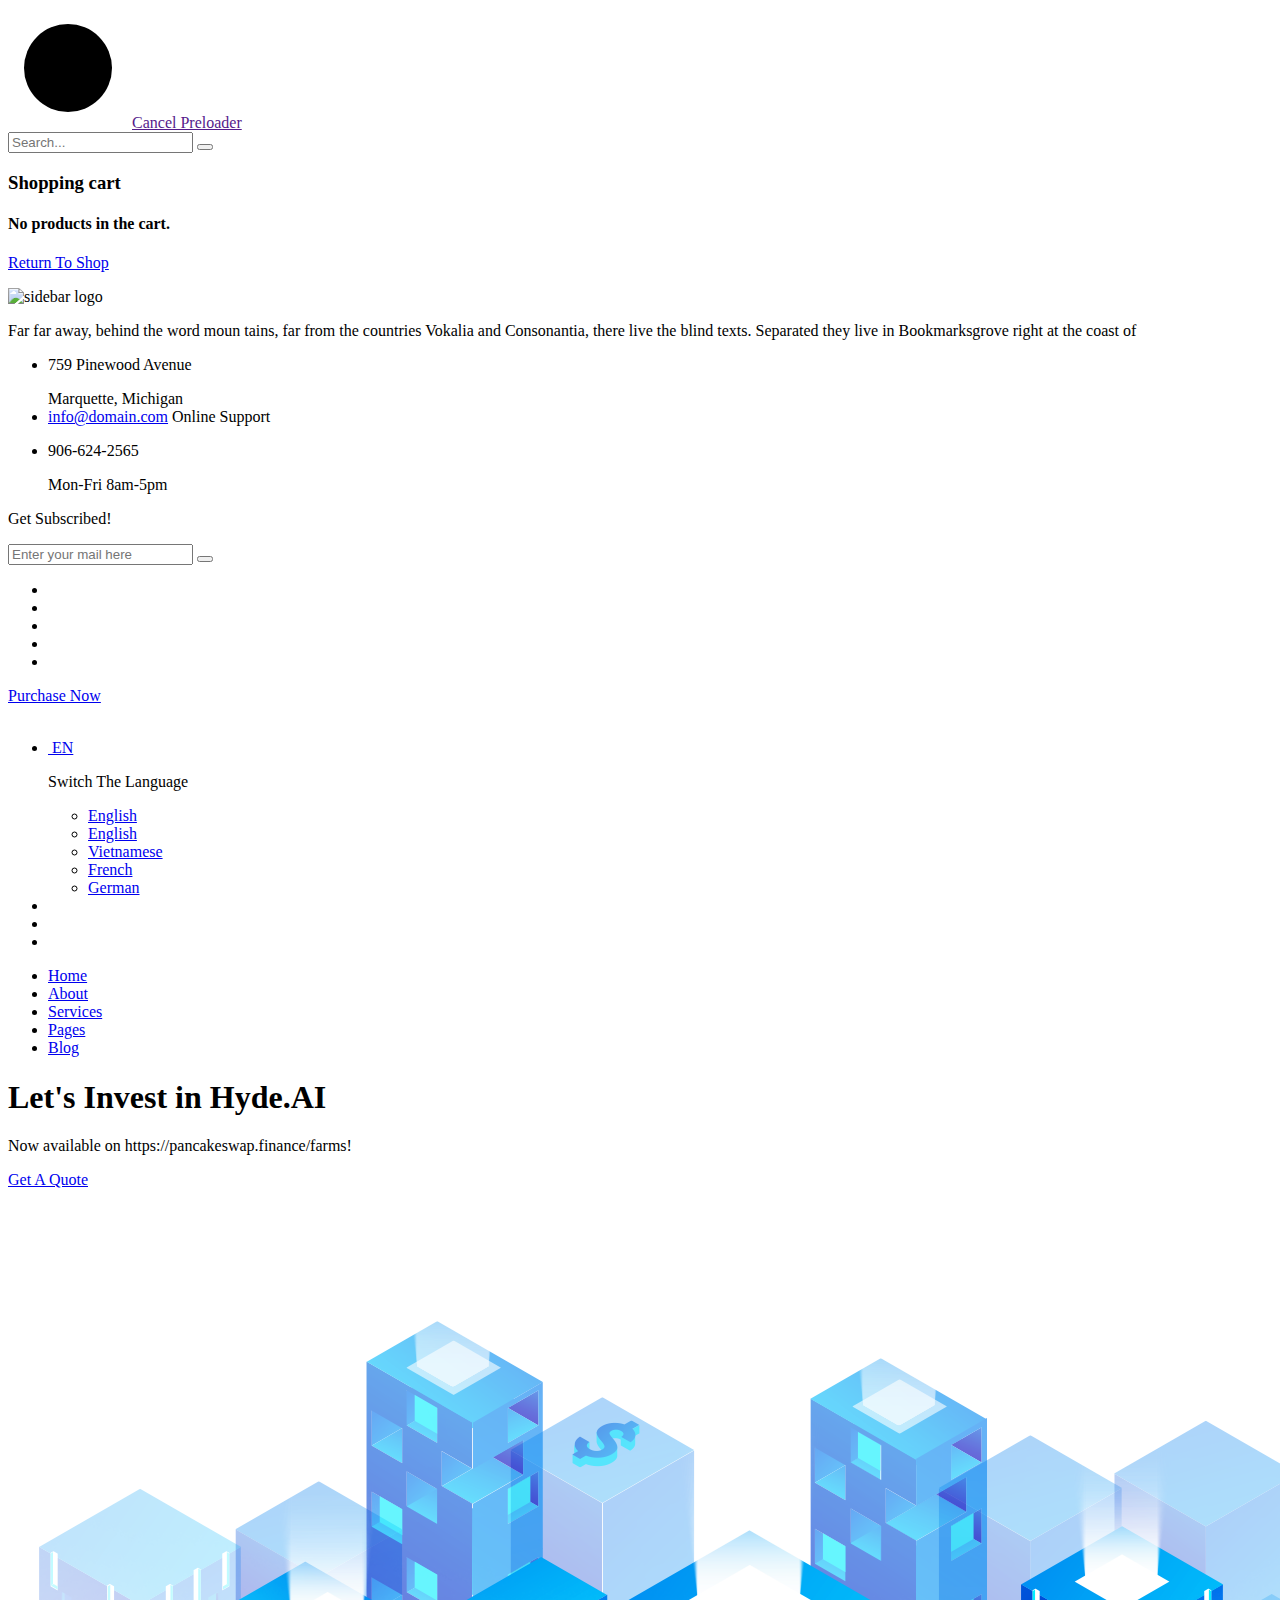
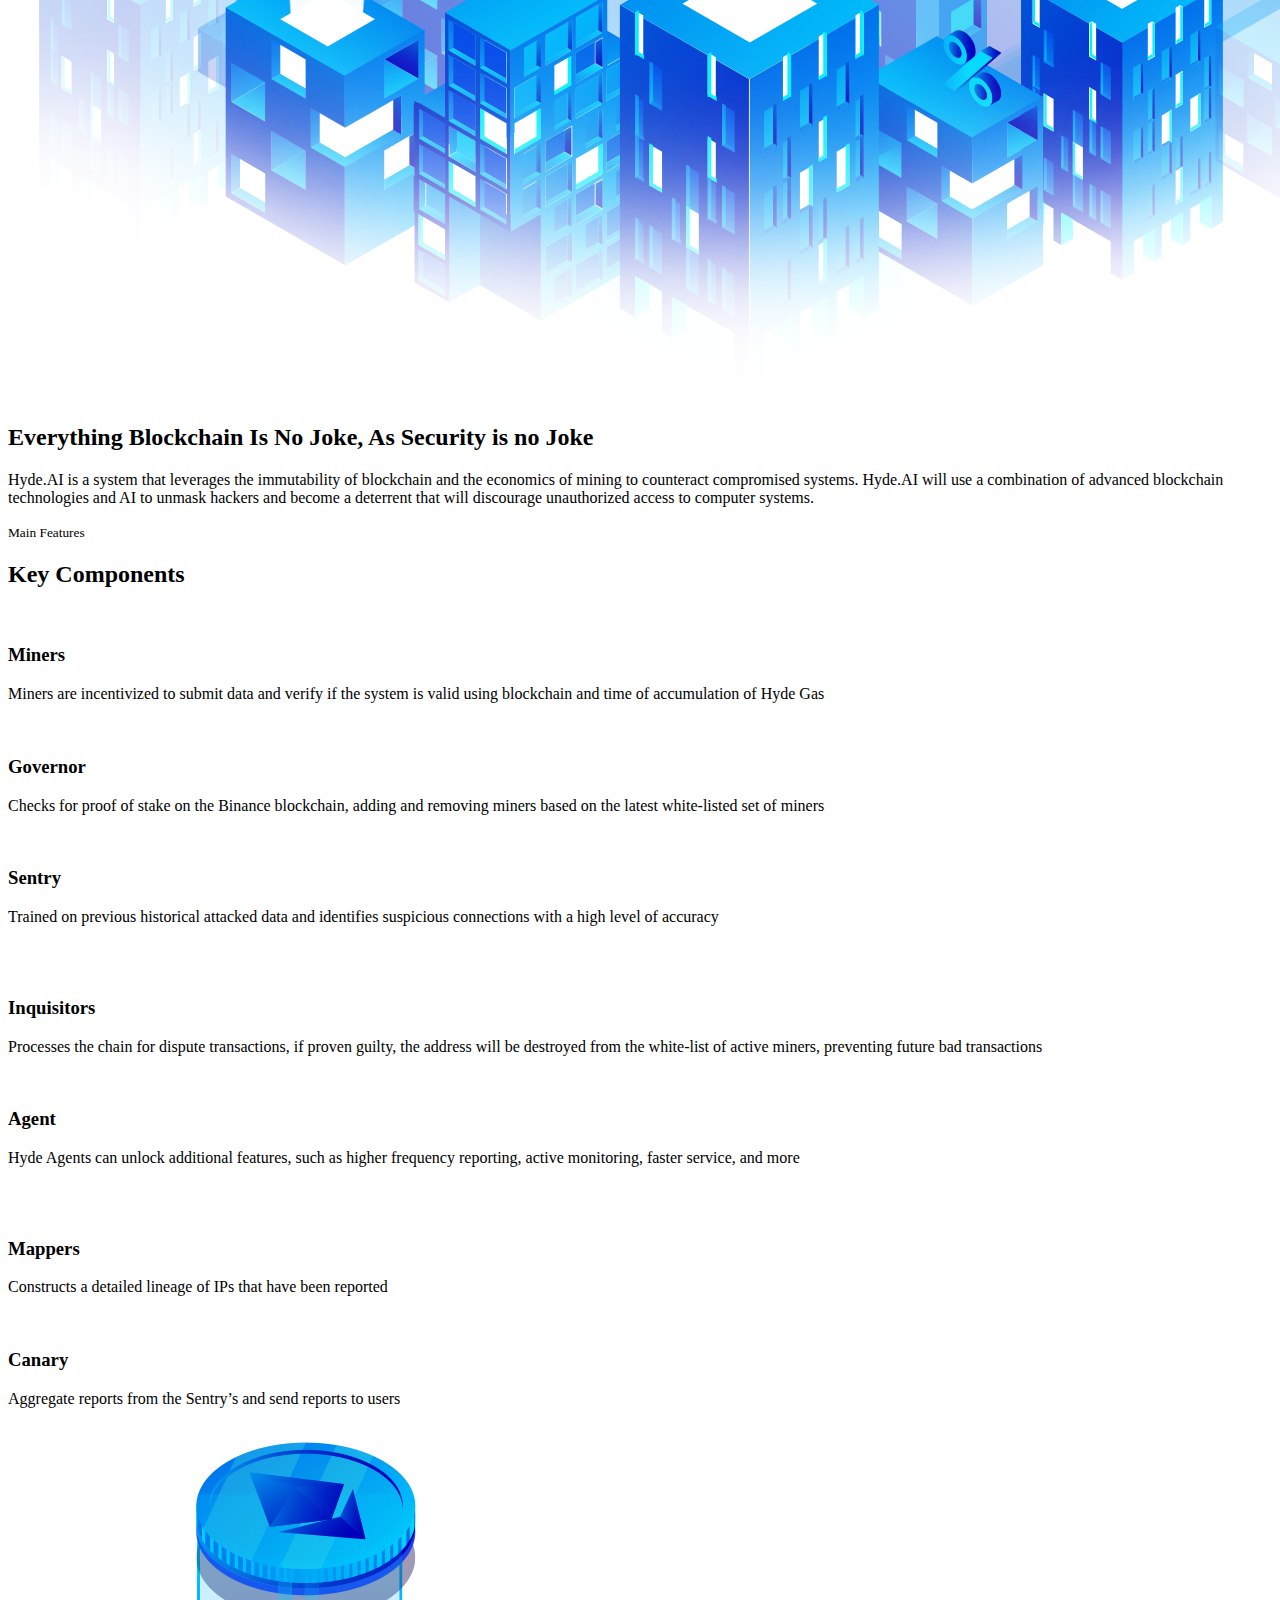
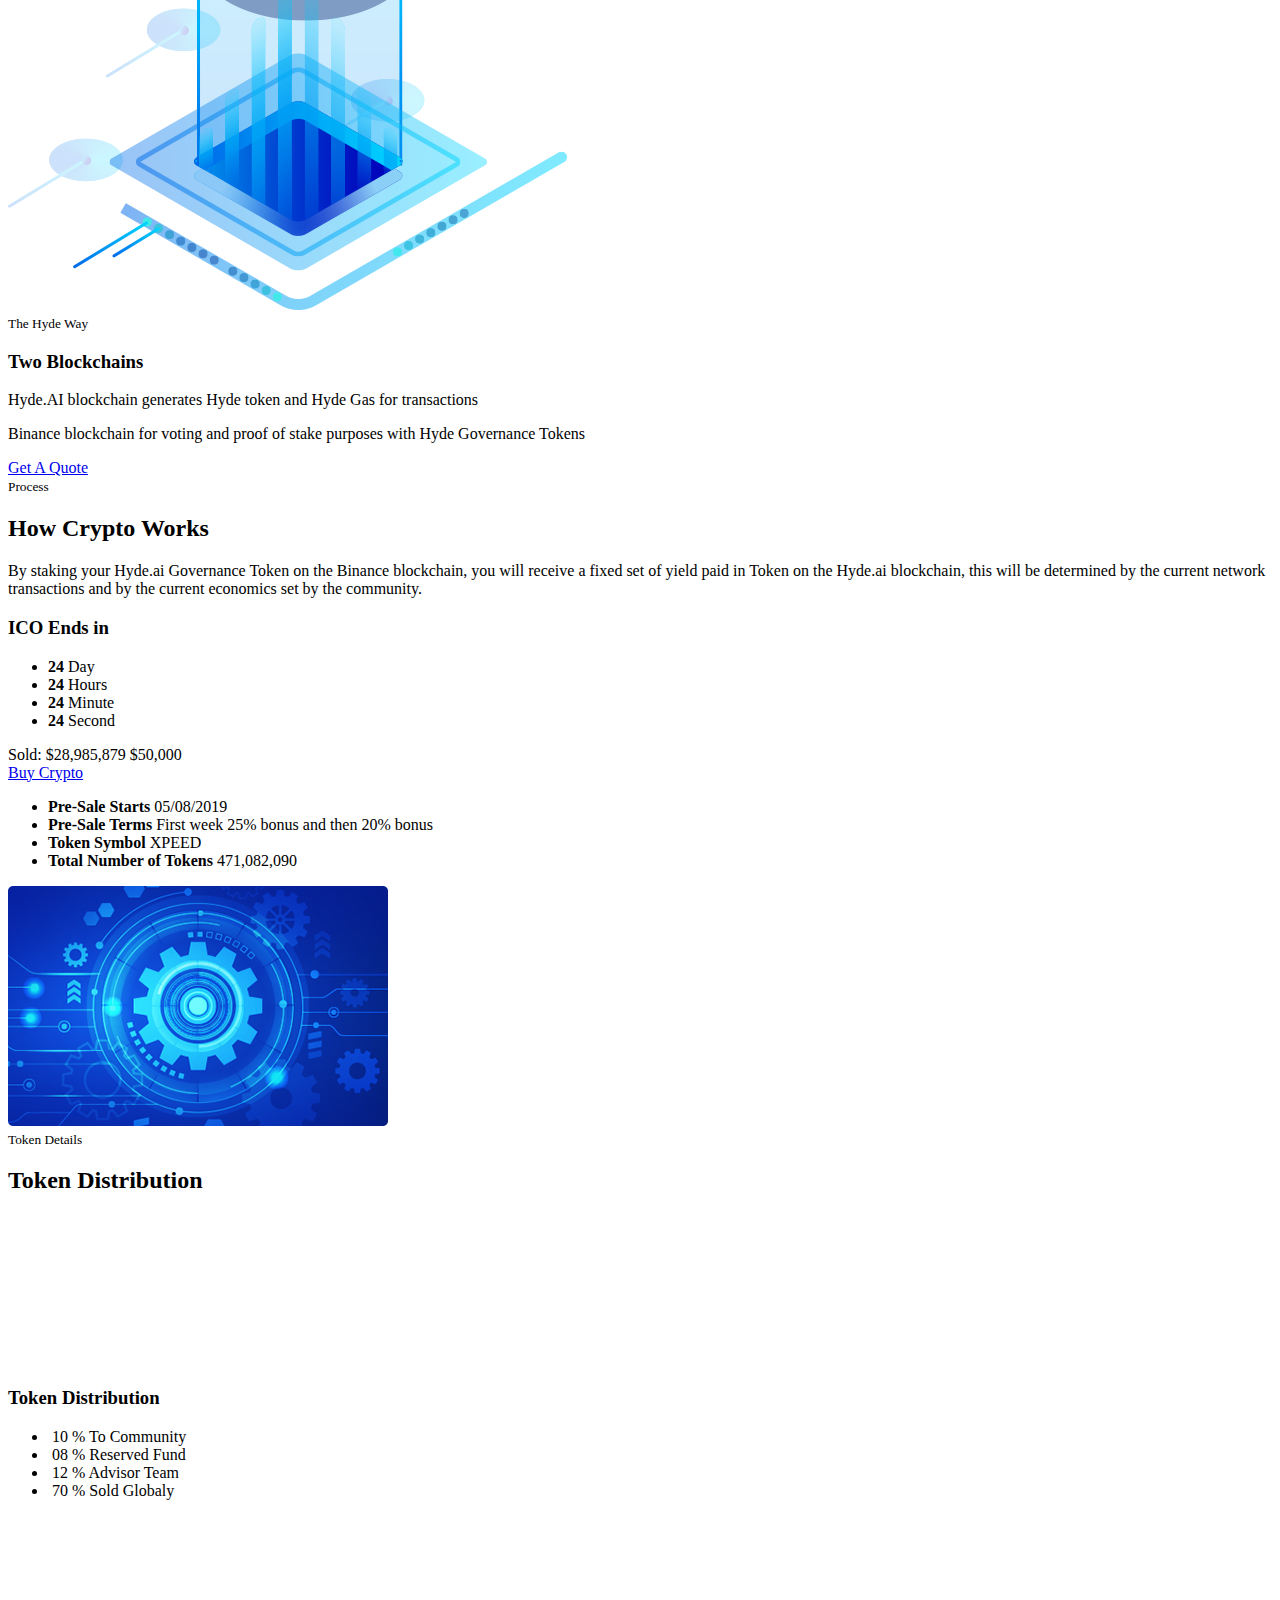
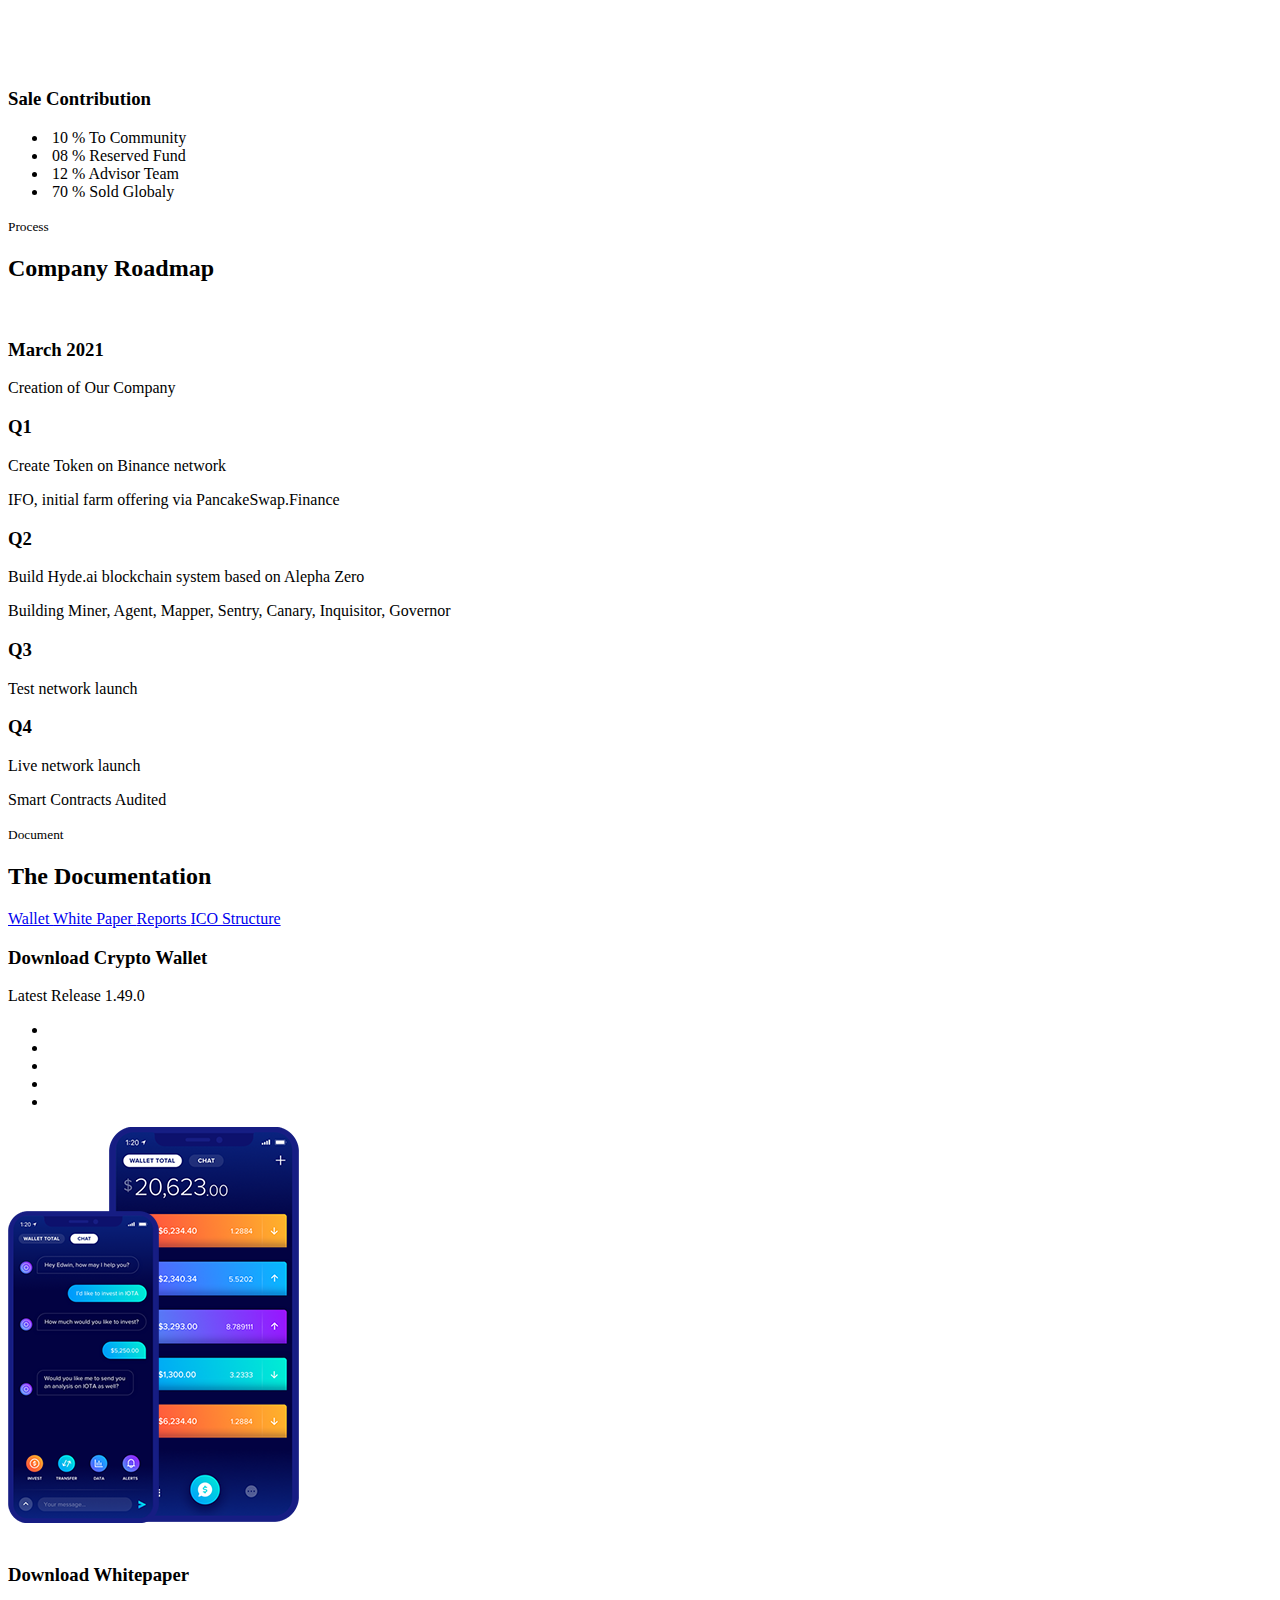
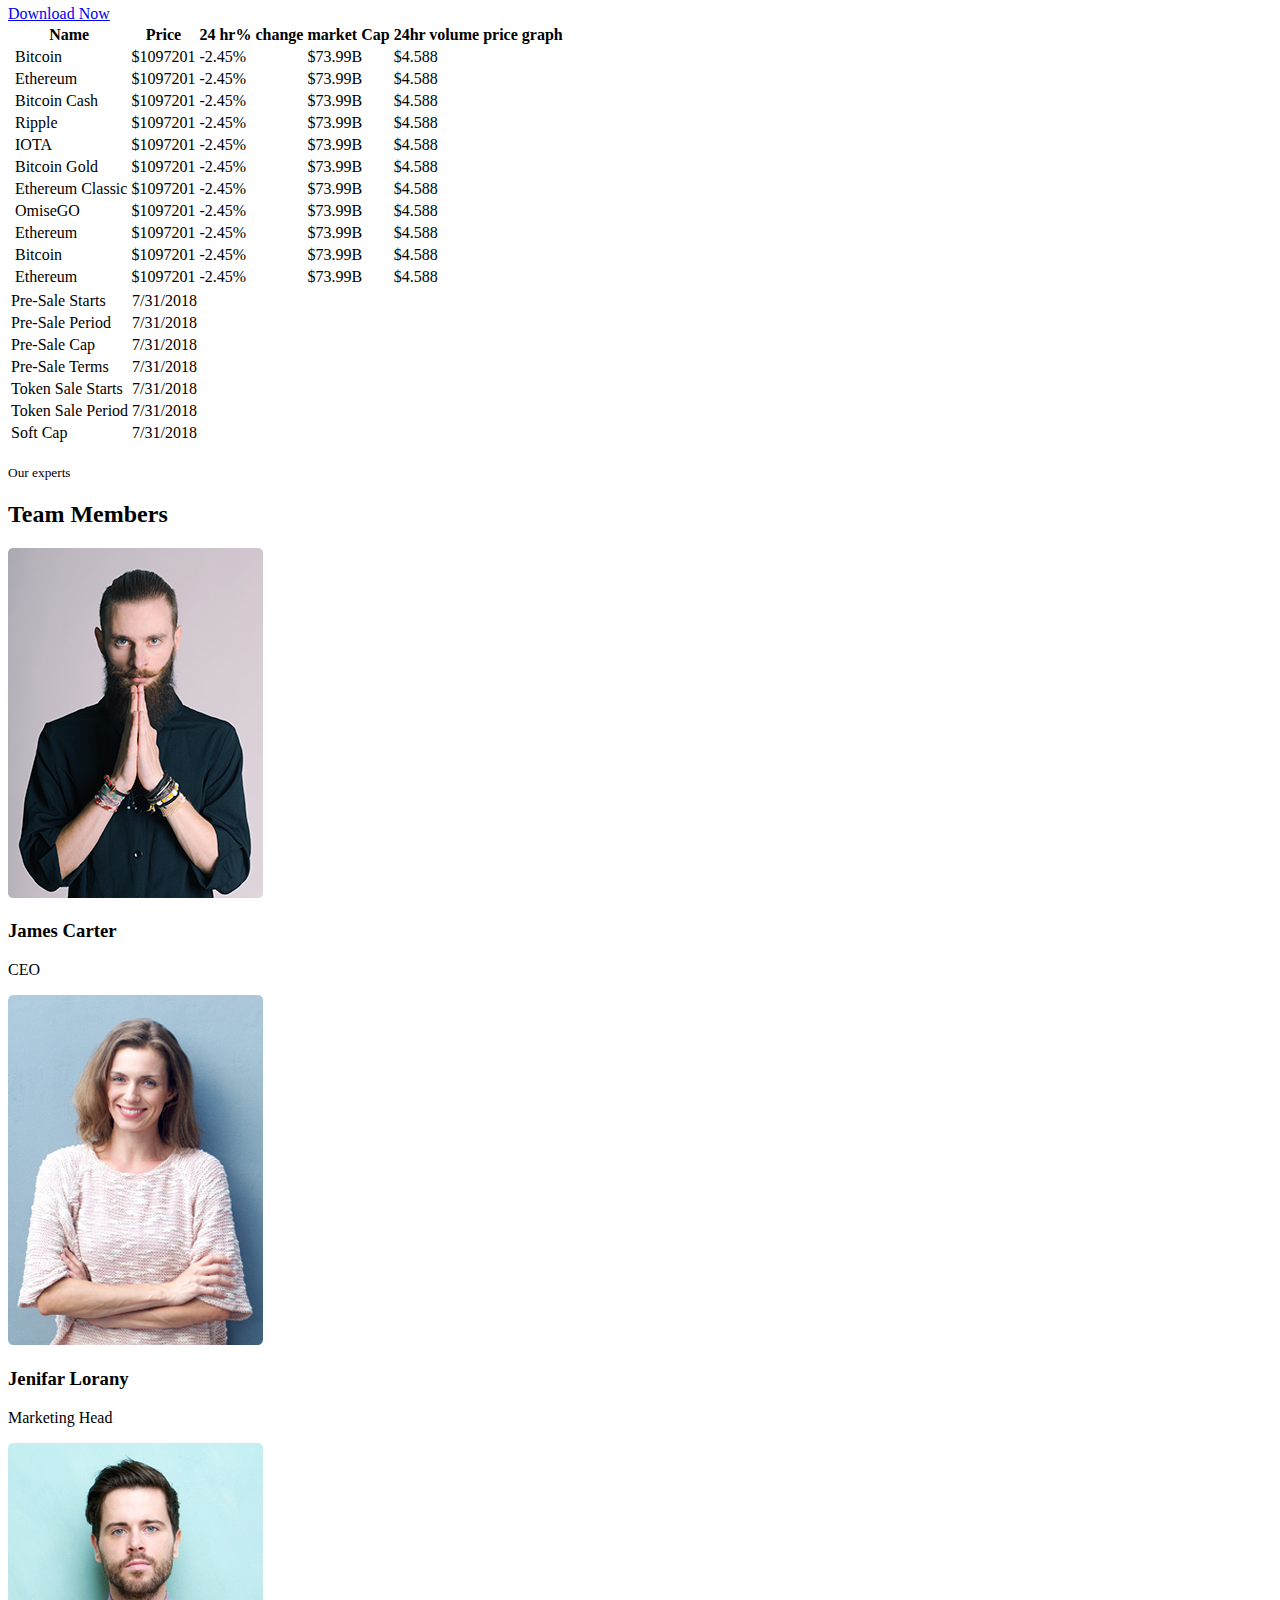
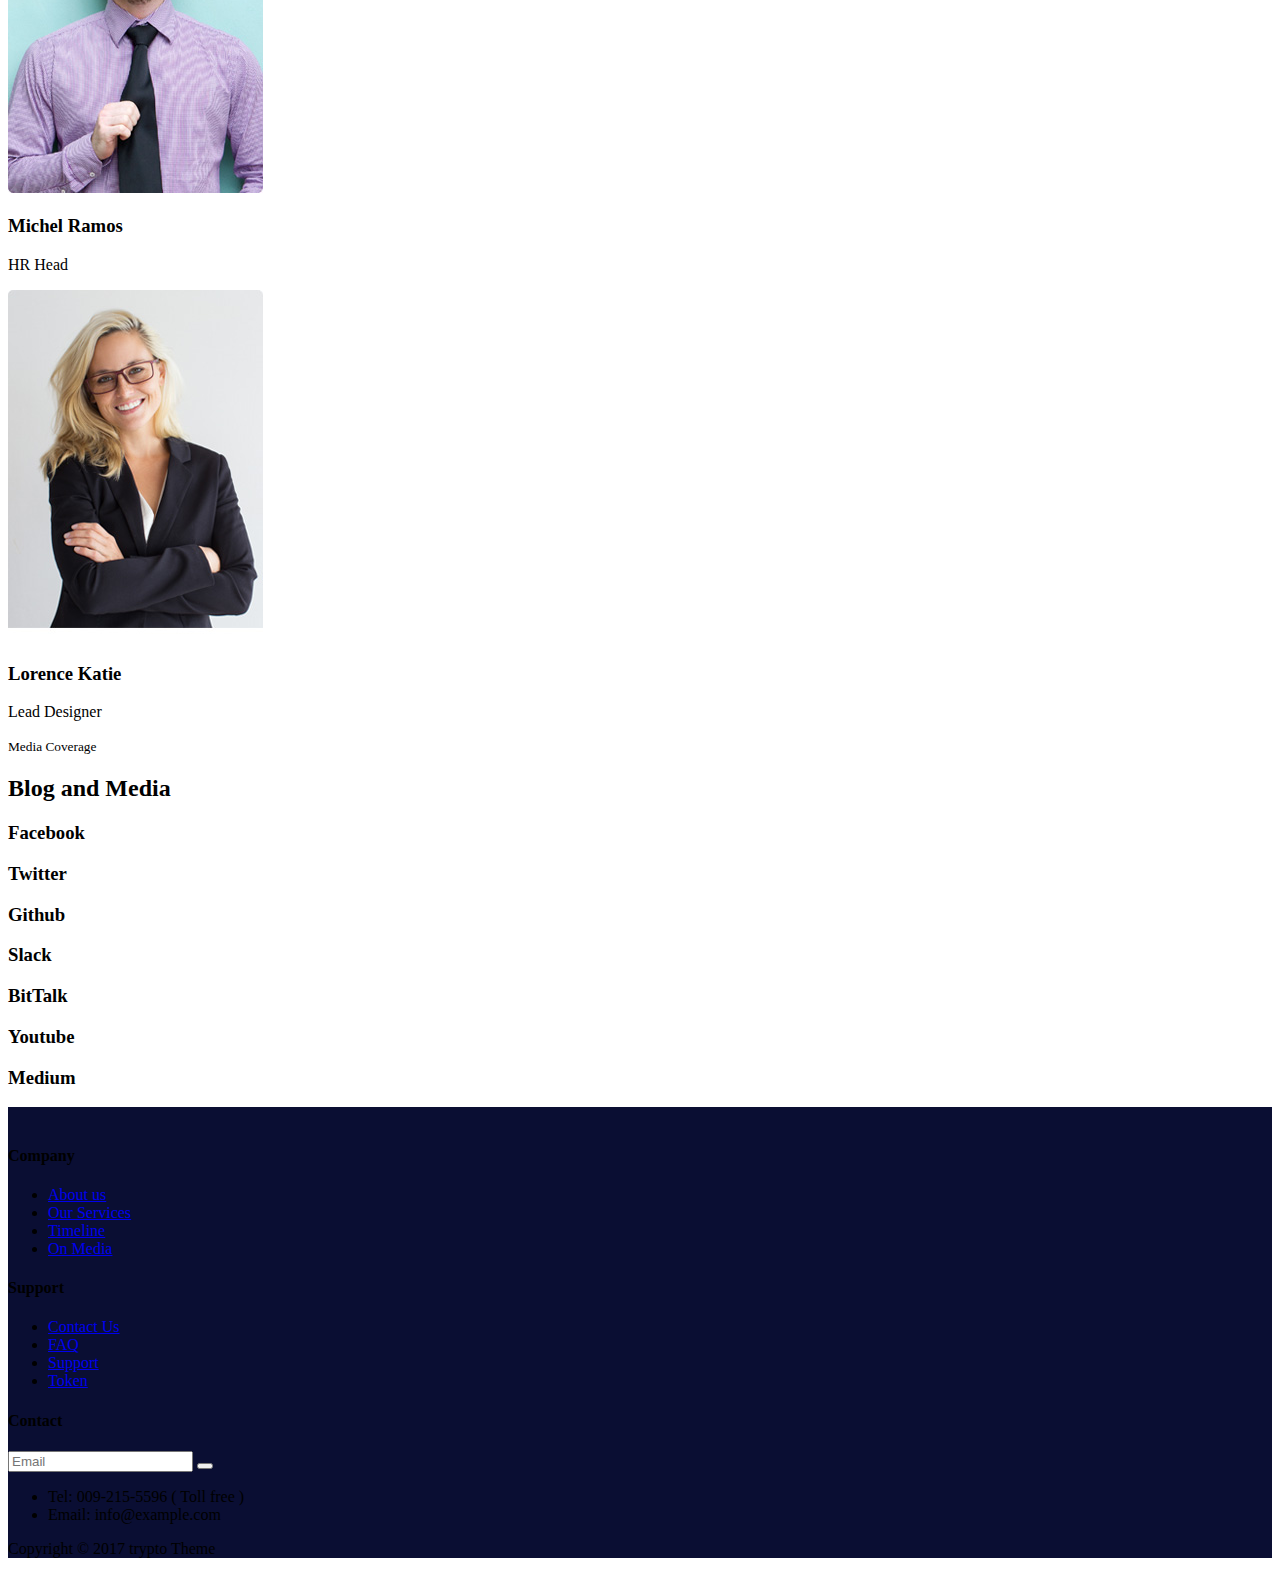
==== commit a53cfce0: "Update index.html" ====
--- a/new/index.html
+++ b/new/index.html
@@ -280,8 +280,7 @@
                 <div class="col-lg-8 mx-auto">
                     <div class="banner-content">
                         <h1 class="banner-title">Let's Invest in Hyde.AI</h1>
-                        <p>
-                            A better way to present your money using fully featured digital currency
+                        <p> 
                             Now available on https://pancakeswap.finance/farms!
                         </p>
                         <a href="#" class="btn btn-primary">Get A Quote</a>
@@ -461,7 +460,7 @@
 </section>            <!-- blockcain business section end -->
 
             <!-- client logo section start -->
-            <section class="client-logo-sec">
+            <!--<section class="client-logo-sec">
   <div class="container">
      <div class="client-logo-item">
         <div class="row owl-carousel" id="client-slider">
@@ -1209,7 +1208,7 @@
          style="">
     <div class="container">
         <div class="row">
-           <!--<div class="col-lg col-6 col-md-3 wow fadeInUp" data-wow-duration=".5s">
+           <div class="col-lg col-6 col-md-3 wow fadeInUp" data-wow-duration=".5s">
                <div class="single-social-list facebook">
                    <i class="fa fa-facebook"></i>
                    <h3 class="xs-title sm">Facebook</h3>
@@ -1245,7 +1244,7 @@
                     </a>
                 </div>
             </div><!-- single-social-list-->
-            <!--<div class="col-lg col-6 col-md-3 wow fadeInUp" data-wow-duration="2.5s">
+            <div class="col-lg col-6 col-md-3 wow fadeInUp" data-wow-duration="2.5s">
                 <div class="single-social-list bitcoin">
                     <i class="fa fa-btc"></i>
                     <h3 class="xs-title sm">BitTalk</h3>
@@ -1254,7 +1253,7 @@
                     </a>
                 </div>
             </div><!-- single-social-list-->
-            <!--<div class="col-lg col-6 col-md-3 wow fadeInUp" data-wow-duration="3s">
+            <div class="col-lg col-6 col-md-3 wow fadeInUp" data-wow-duration="3s">
                 <div class="single-social-list youtube">
                     <i class="fa fa-youtube-play"></i>
                     <h3 class="xs-title sm">Youtube</h3>
@@ -1280,7 +1279,7 @@
         </div>
   
         <!-- footer section start -->
-        <footer class="xs-footer-sec">
+        <footer class="xs-footer-sec" style="background: #0a0e33;">
     <div class="container">
         <div class="footer-area">
             <div class="row">
@@ -1292,8 +1291,7 @@
                             </a>
                         </div>
                         <p>
-                            A better way to present your money using fully featured digital currency and now available
-                            on
+                            
                         </p>
                     </div>
                 </div><!-- col end -->
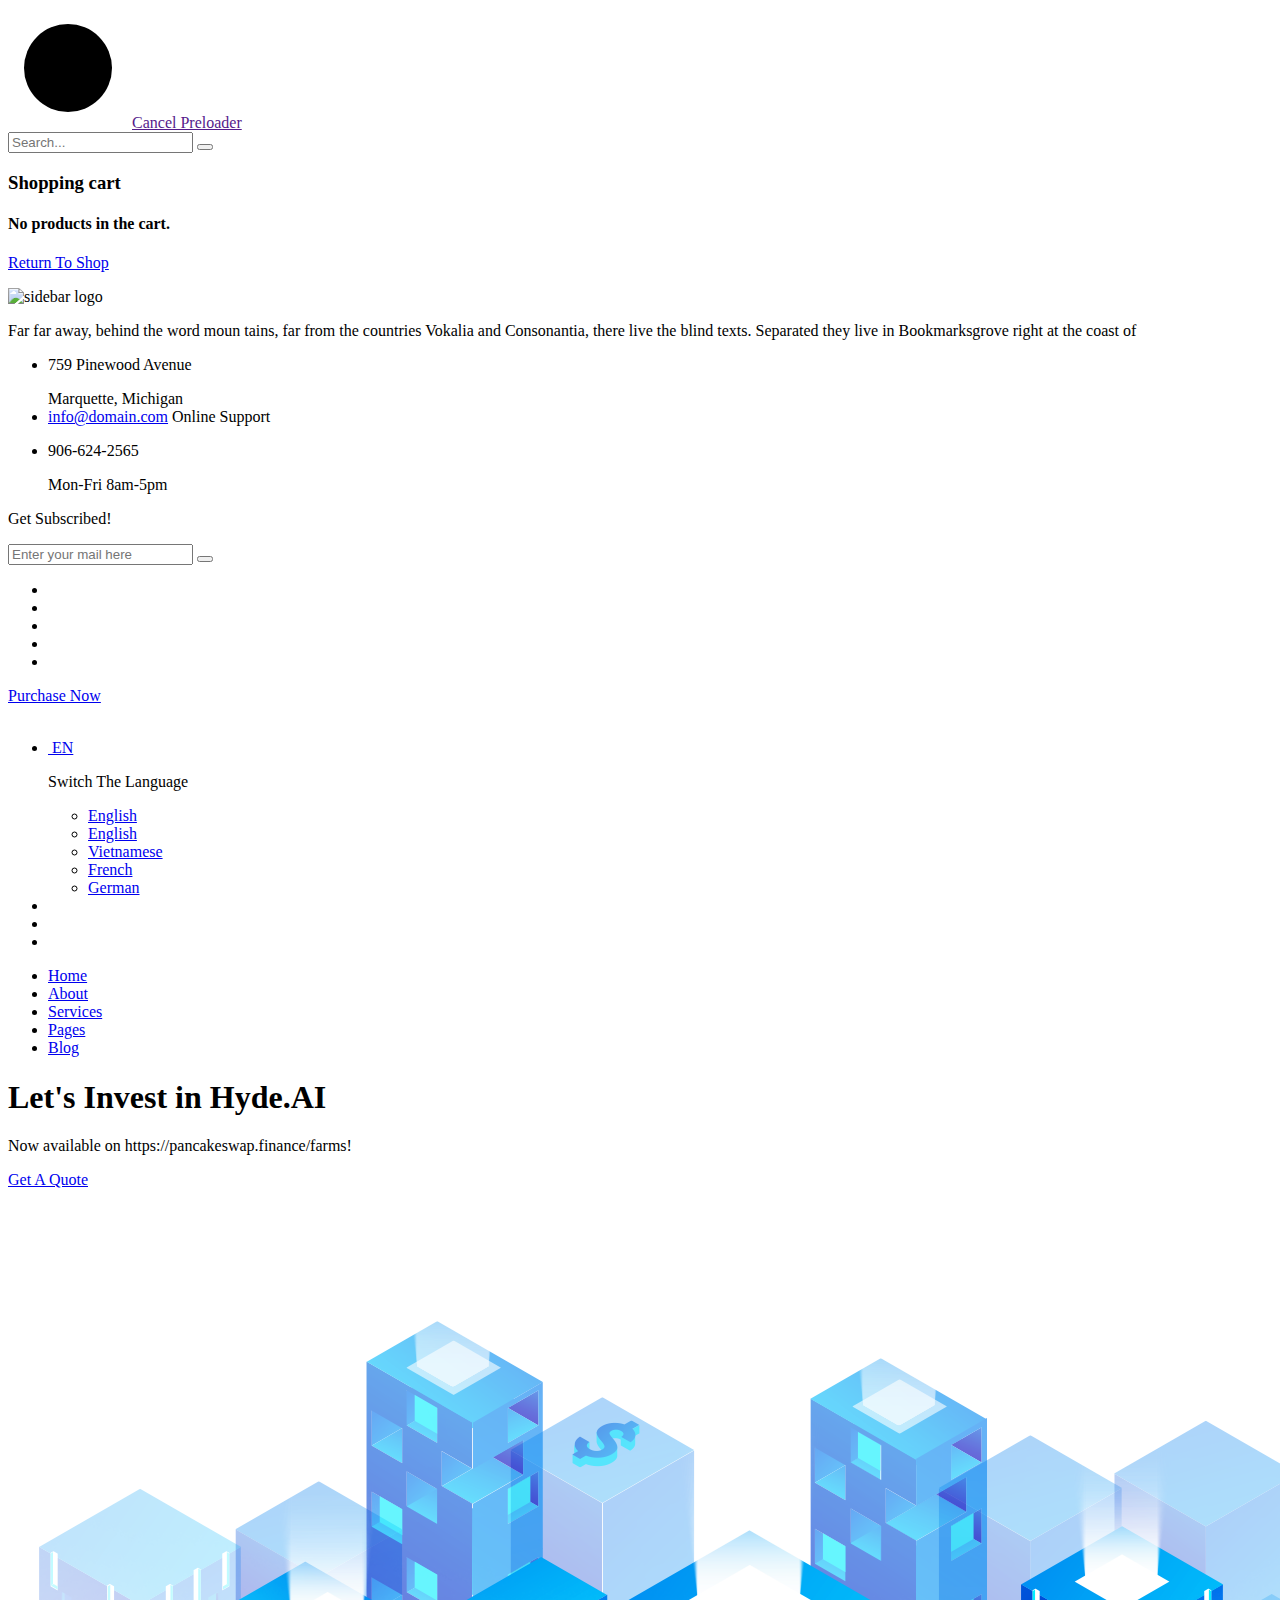
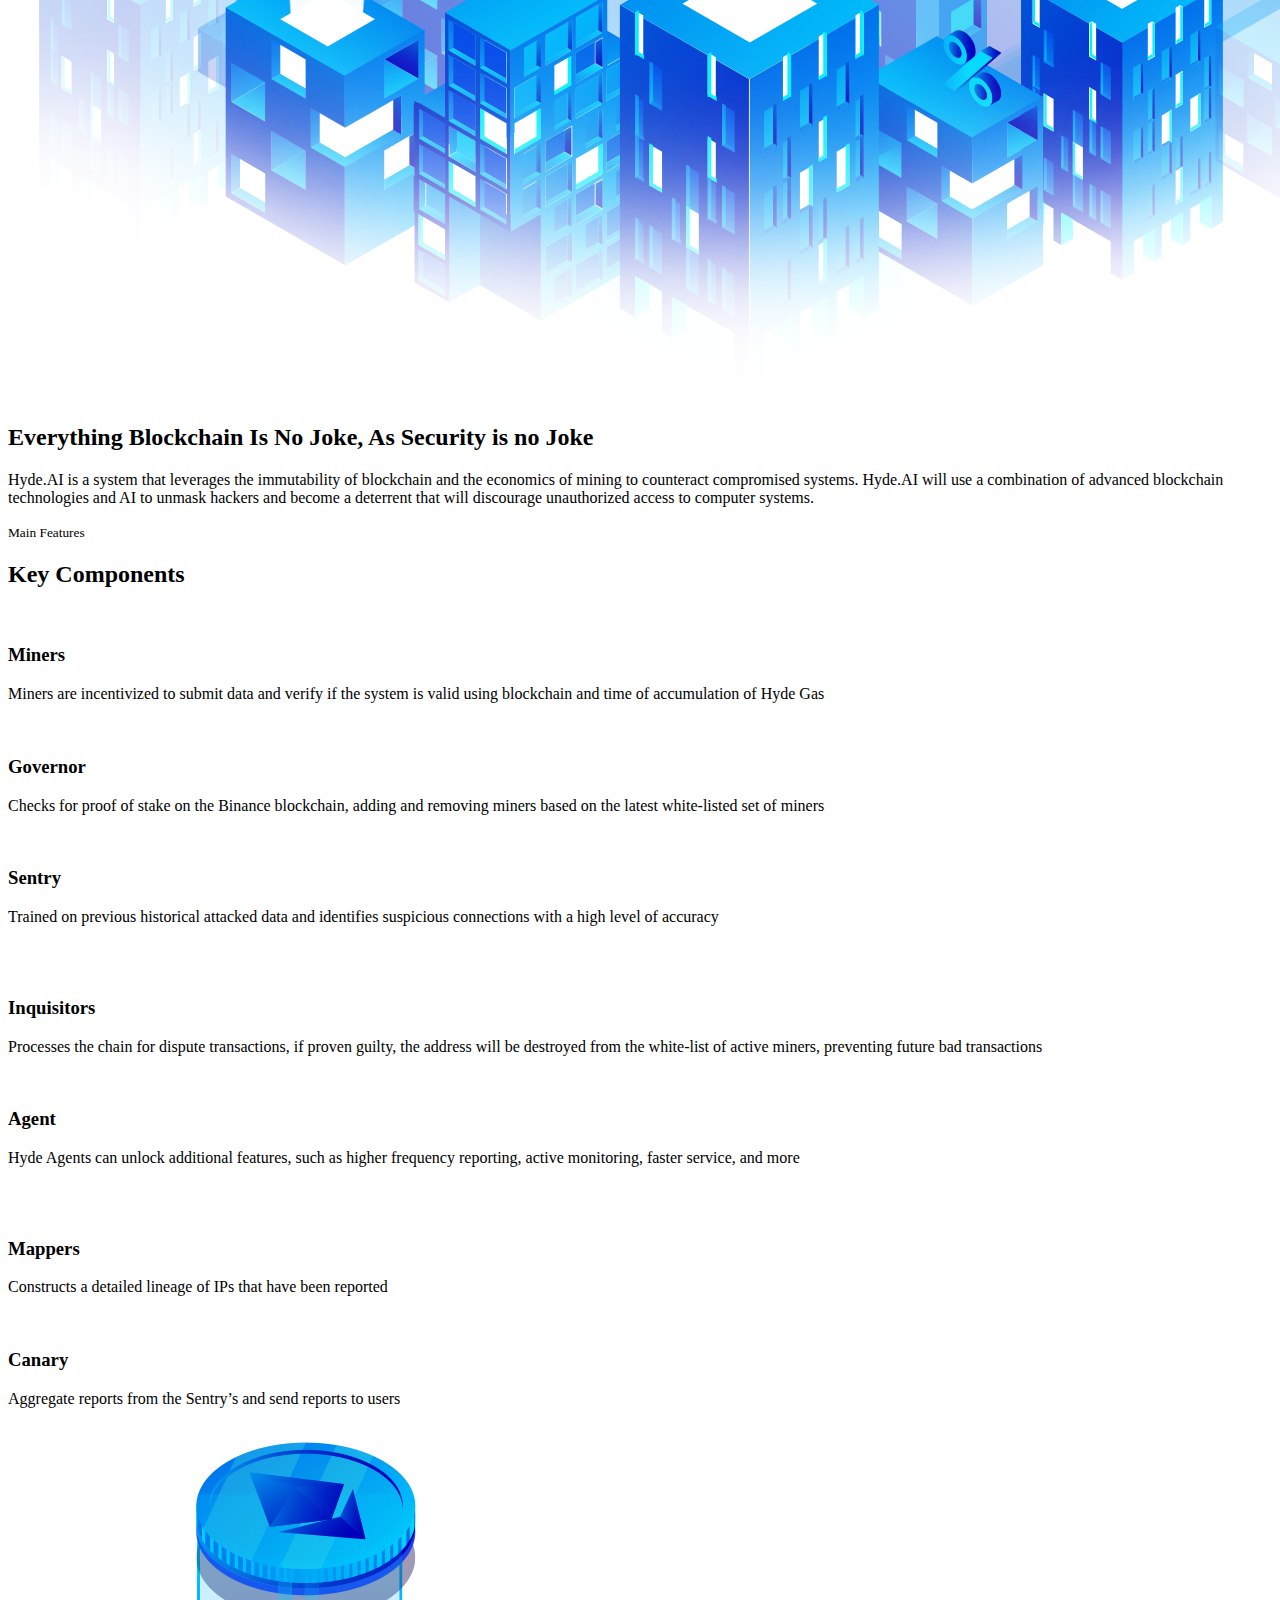
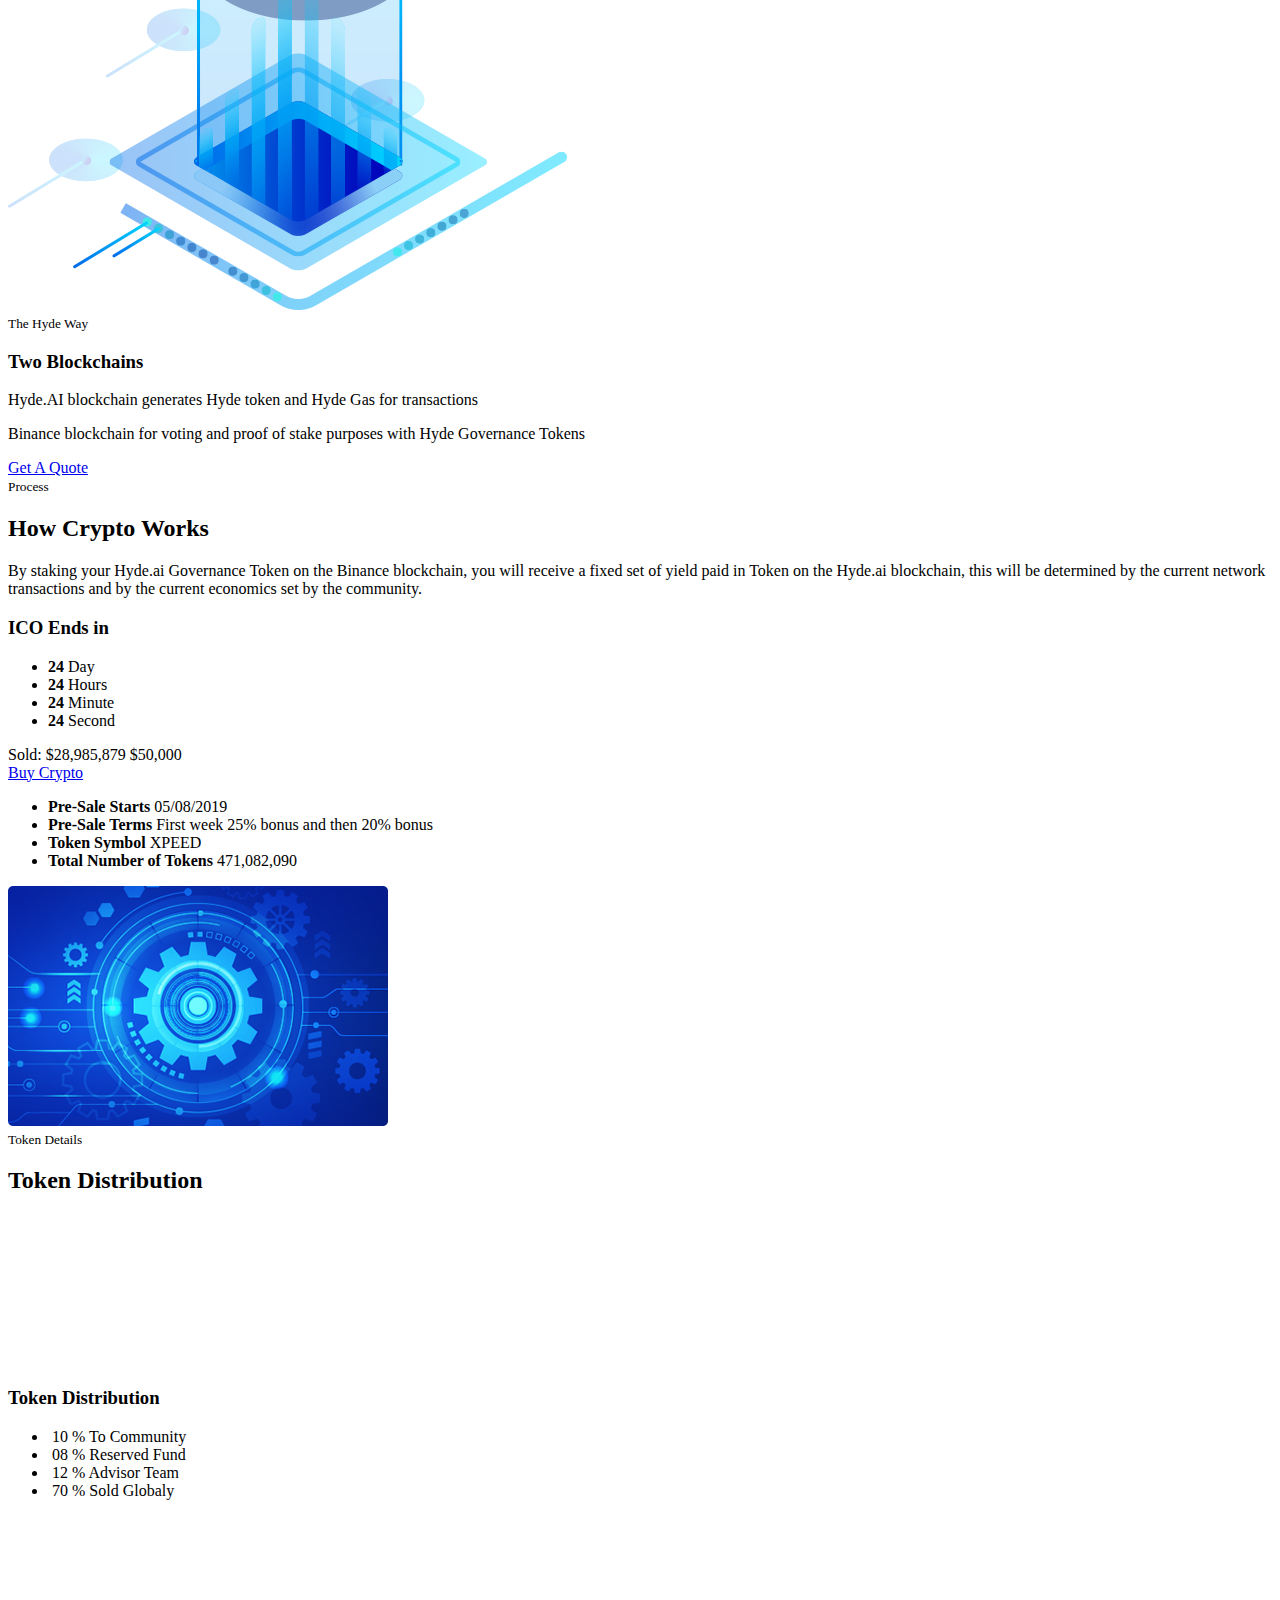
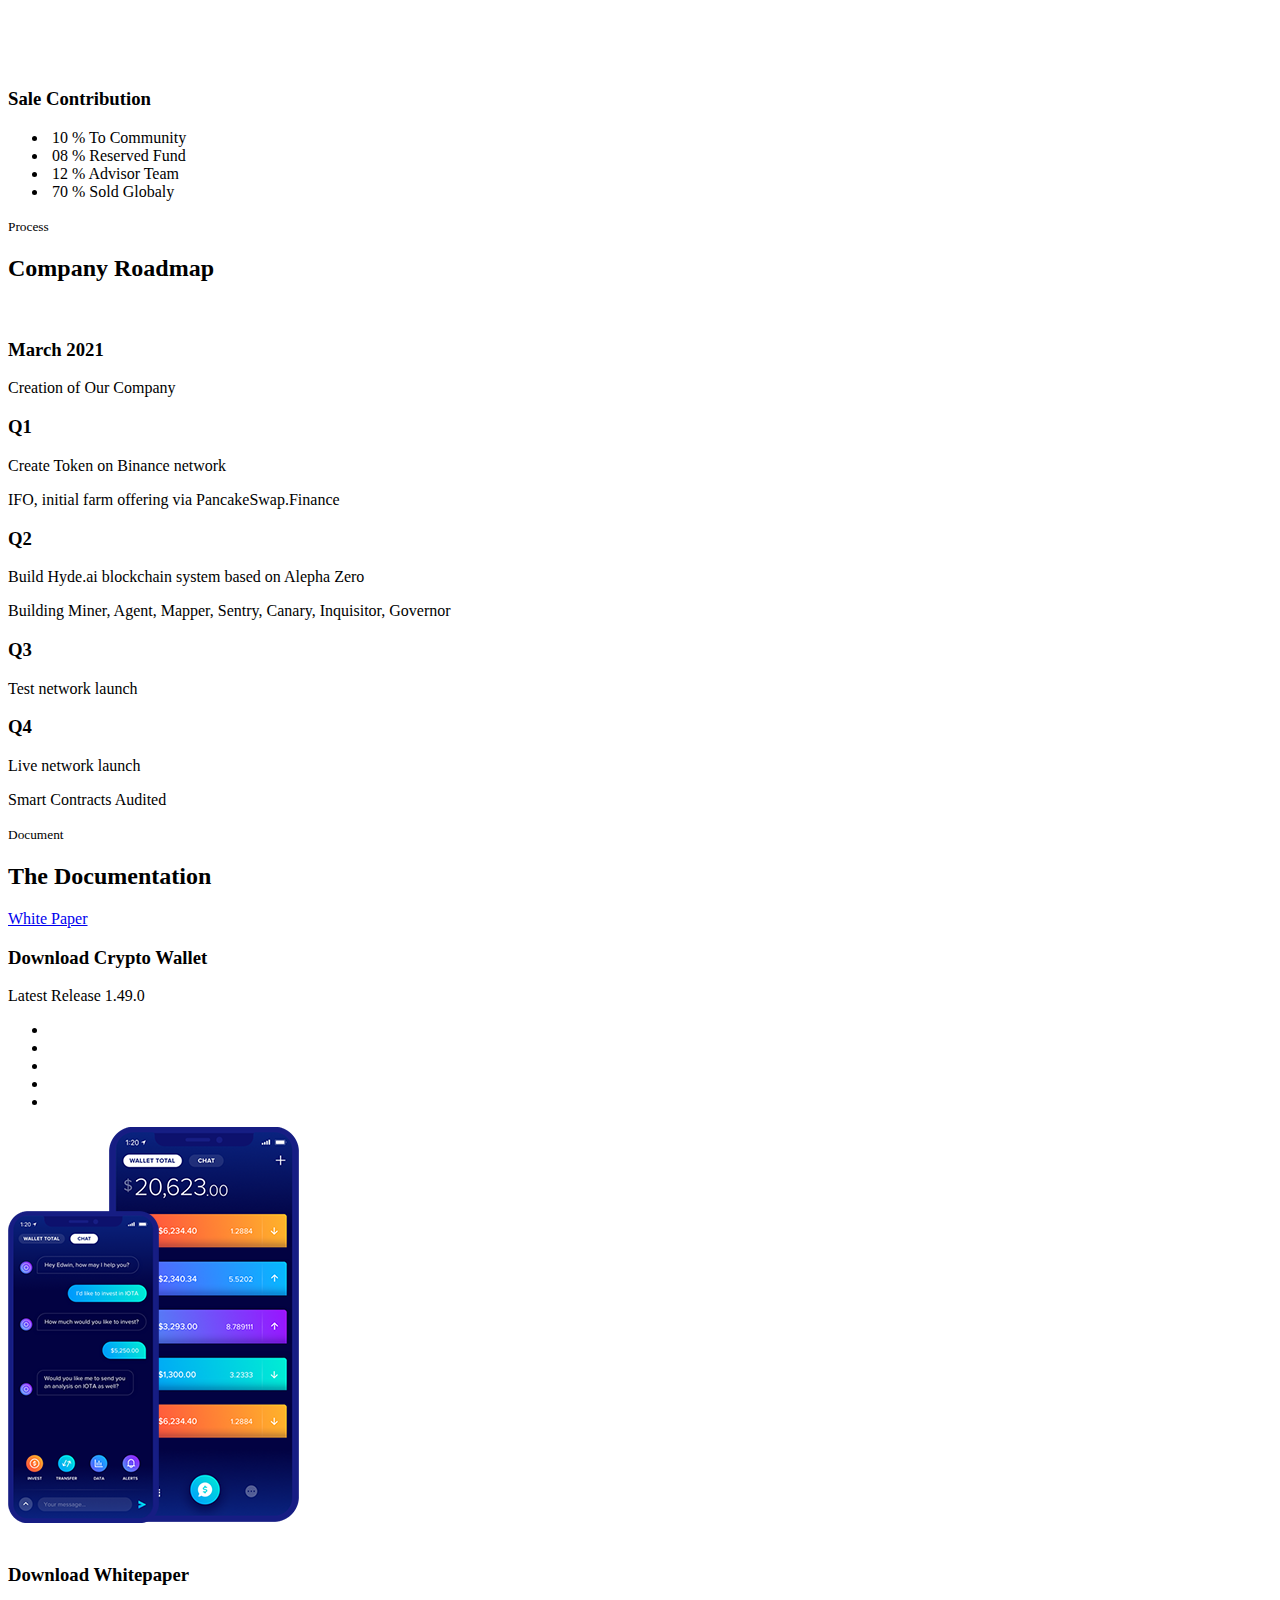
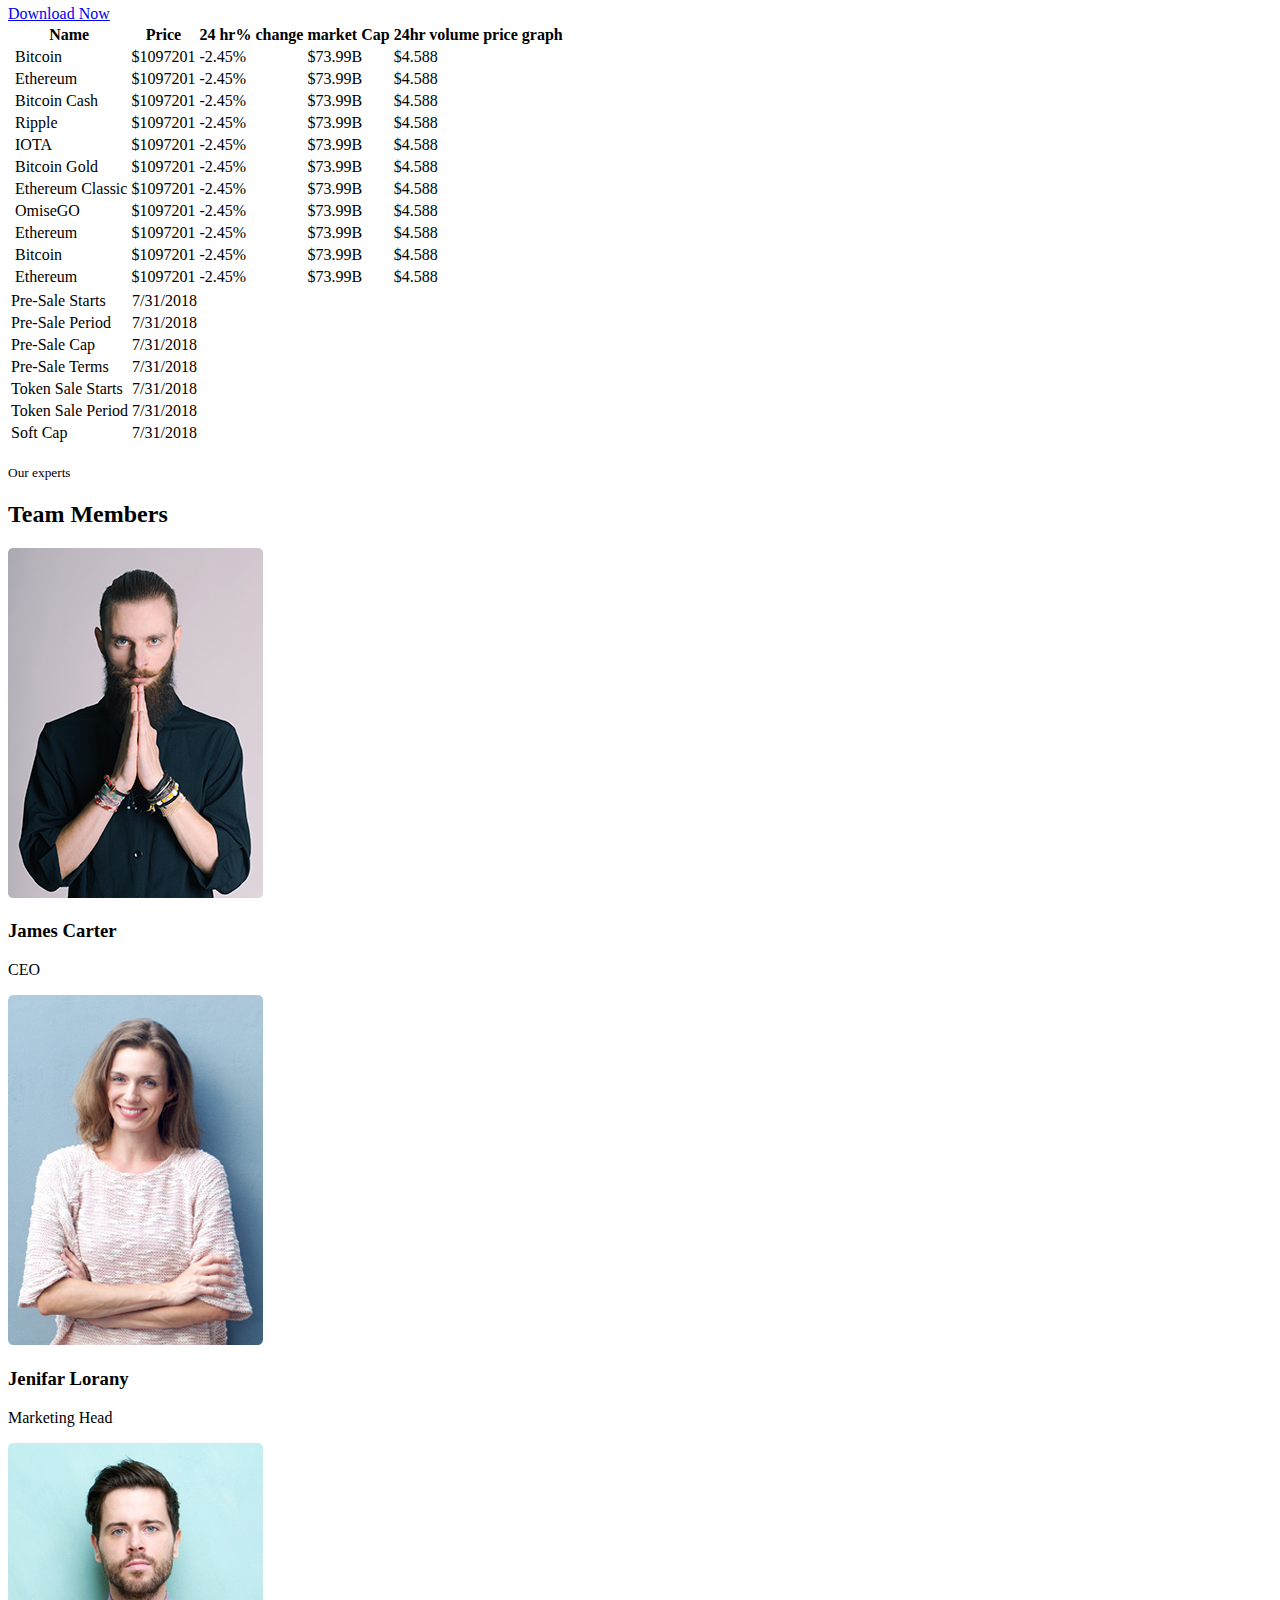
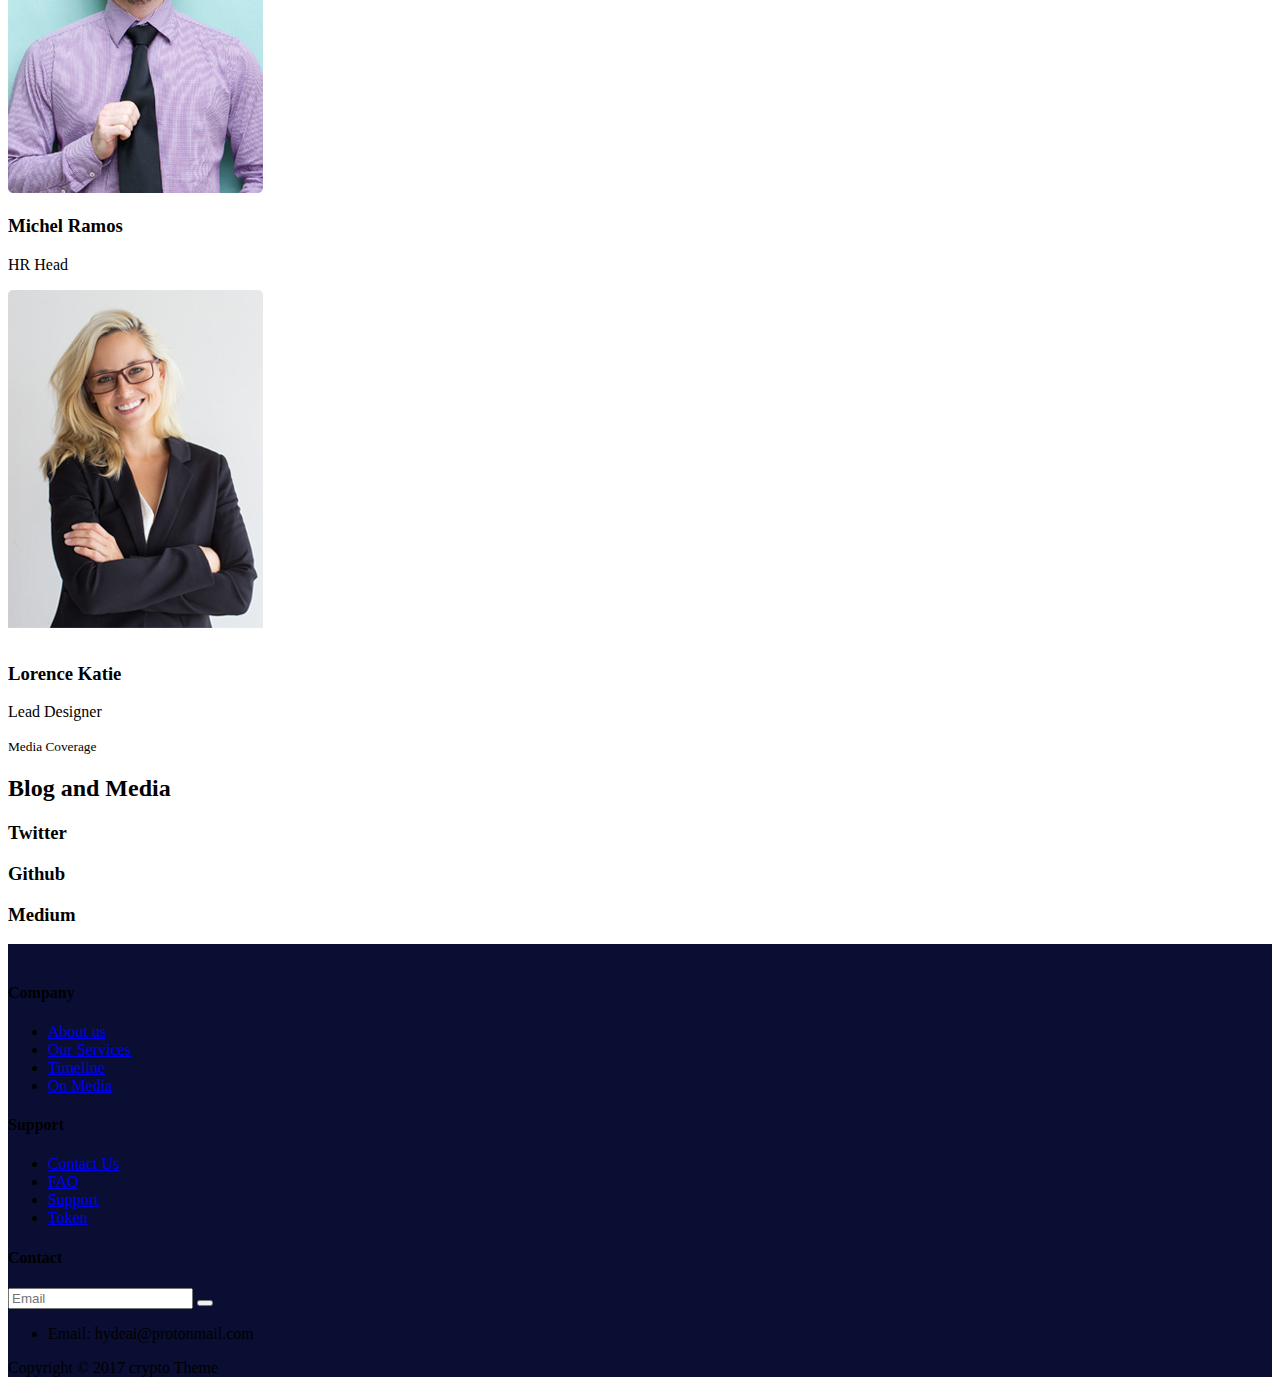
==== commit 40ea7c2a: "Update index.html" ====
--- a/new/index.html
+++ b/new/index.html
@@ -769,11 +769,11 @@
           <div class="col-lg-8 mx-auto wow fadeInUp" data-wow-duration="1.5s">
                 <div class="nav xs-tabs-menu" id="v-pills-tab" role="tablist"
                      aria-orientation="horizontal">
-                     <a class="active col-md" id="v-pills-home-tab" data-toggle="pill" href="#v-pills-home" role="tab"
+                     <!--<a class="active col-md" id="v-pills-home-tab" data-toggle="pill" href="#v-pills-home" role="tab"
                         aria-controls="v-pills-home" aria-selected="true">
                             <i class="icon-wallet"></i>
                             Wallet
-                        </a>
+                        </a>-->
                     
                     
                         <a class="col-md" id="v-pills-profile-tab" data-toggle="pill" href="https://docs.hyde.ai/" role="tab"
@@ -783,18 +783,18 @@
                         </a>
                     
                     
-                        <a class="col-md" id="v-pills-report-tab" data-toggle="pill" href="#v-pills-reports" role="tab"
+                        <!--<a class="col-md" id="v-pills-report-tab" data-toggle="pill" href="#v-pills-reports" role="tab"
                         aria-controls="v-pills-reports" aria-selected="false">
                         <i class="icon-report"></i>
                         Reports
-                        </a>
+                        </a>-->
                     
                     
-                        <a class="col-md" id="v-pills-ico-tab" data-toggle="pill" href="#v-pills-ICO" role="tab"
+                        <!--<a class="col-md" id="v-pills-ico-tab" data-toggle="pill" href="#v-pills-ICO" role="tab"
                         aria-controls="v-pills-ICO" aria-selected="false">
                         <i class="icon-structure"></i>
                         ICO Structure
-                        </a>
+                        </a>-->
                 </div><!-- tab menu end -->
 
                 <div class="road-map-tab">
@@ -1208,7 +1208,7 @@
          style="">
     <div class="container">
         <div class="row">
-           <div class="col-lg col-6 col-md-3 wow fadeInUp" data-wow-duration=".5s">
+           <!--<div class="col-lg col-6 col-md-3 wow fadeInUp" data-wow-duration=".5s">
                <div class="single-social-list facebook">
                    <i class="fa fa-facebook"></i>
                    <h3 class="xs-title sm">Facebook</h3>
@@ -1235,7 +1235,7 @@
                     </a>
                 </div>
             </div><!-- single-social-list-->
-            <div class="col-lg col-6 col-md-3 wow fadeInUp" data-wow-duration="2s">
+            <!--<div class="col-lg col-6 col-md-3 wow fadeInUp" data-wow-duration="2s">
                 <div class="single-social-list slack">
                     <i class="fa fa-slack"></i>
                     <h3 class="xs-title sm">Slack</h3>
@@ -1244,7 +1244,7 @@
                     </a>
                 </div>
             </div><!-- single-social-list-->
-            <div class="col-lg col-6 col-md-3 wow fadeInUp" data-wow-duration="2.5s">
+            <!--<div class="col-lg col-6 col-md-3 wow fadeInUp" data-wow-duration="2.5s">
                 <div class="single-social-list bitcoin">
                     <i class="fa fa-btc"></i>
                     <h3 class="xs-title sm">BitTalk</h3>
@@ -1253,7 +1253,7 @@
                     </a>
                 </div>
             </div><!-- single-social-list-->
-            <div class="col-lg col-6 col-md-3 wow fadeInUp" data-wow-duration="3s">
+            <!--<div class="col-lg col-6 col-md-3 wow fadeInUp" data-wow-duration="3s">
                 <div class="single-social-list youtube">
                     <i class="fa fa-youtube-play"></i>
                     <h3 class="xs-title sm">Youtube</h3>
@@ -1325,8 +1325,7 @@
                             <button type="submit" class="subs-btn"><i class="fa fa-paper-plane"></i> </button>
                         </form>
                         <ul>
-                            <li>Tel: 009-215-5596 ( Toll free )</li>
-                            <li>Email: info@example.com</li>
+                            <li>Email: hydeai@protonmail.com</li>
                         </ul>
                     </div>
                 </div><!-- col end -->
@@ -1336,7 +1335,7 @@
         <!-- copyright area -->
         <div class="footer-copyright">
             <p>
-                Copyright © 2017 trypto Theme
+                Copyright © 2017 crypto Theme
             </p>
         </div>
 
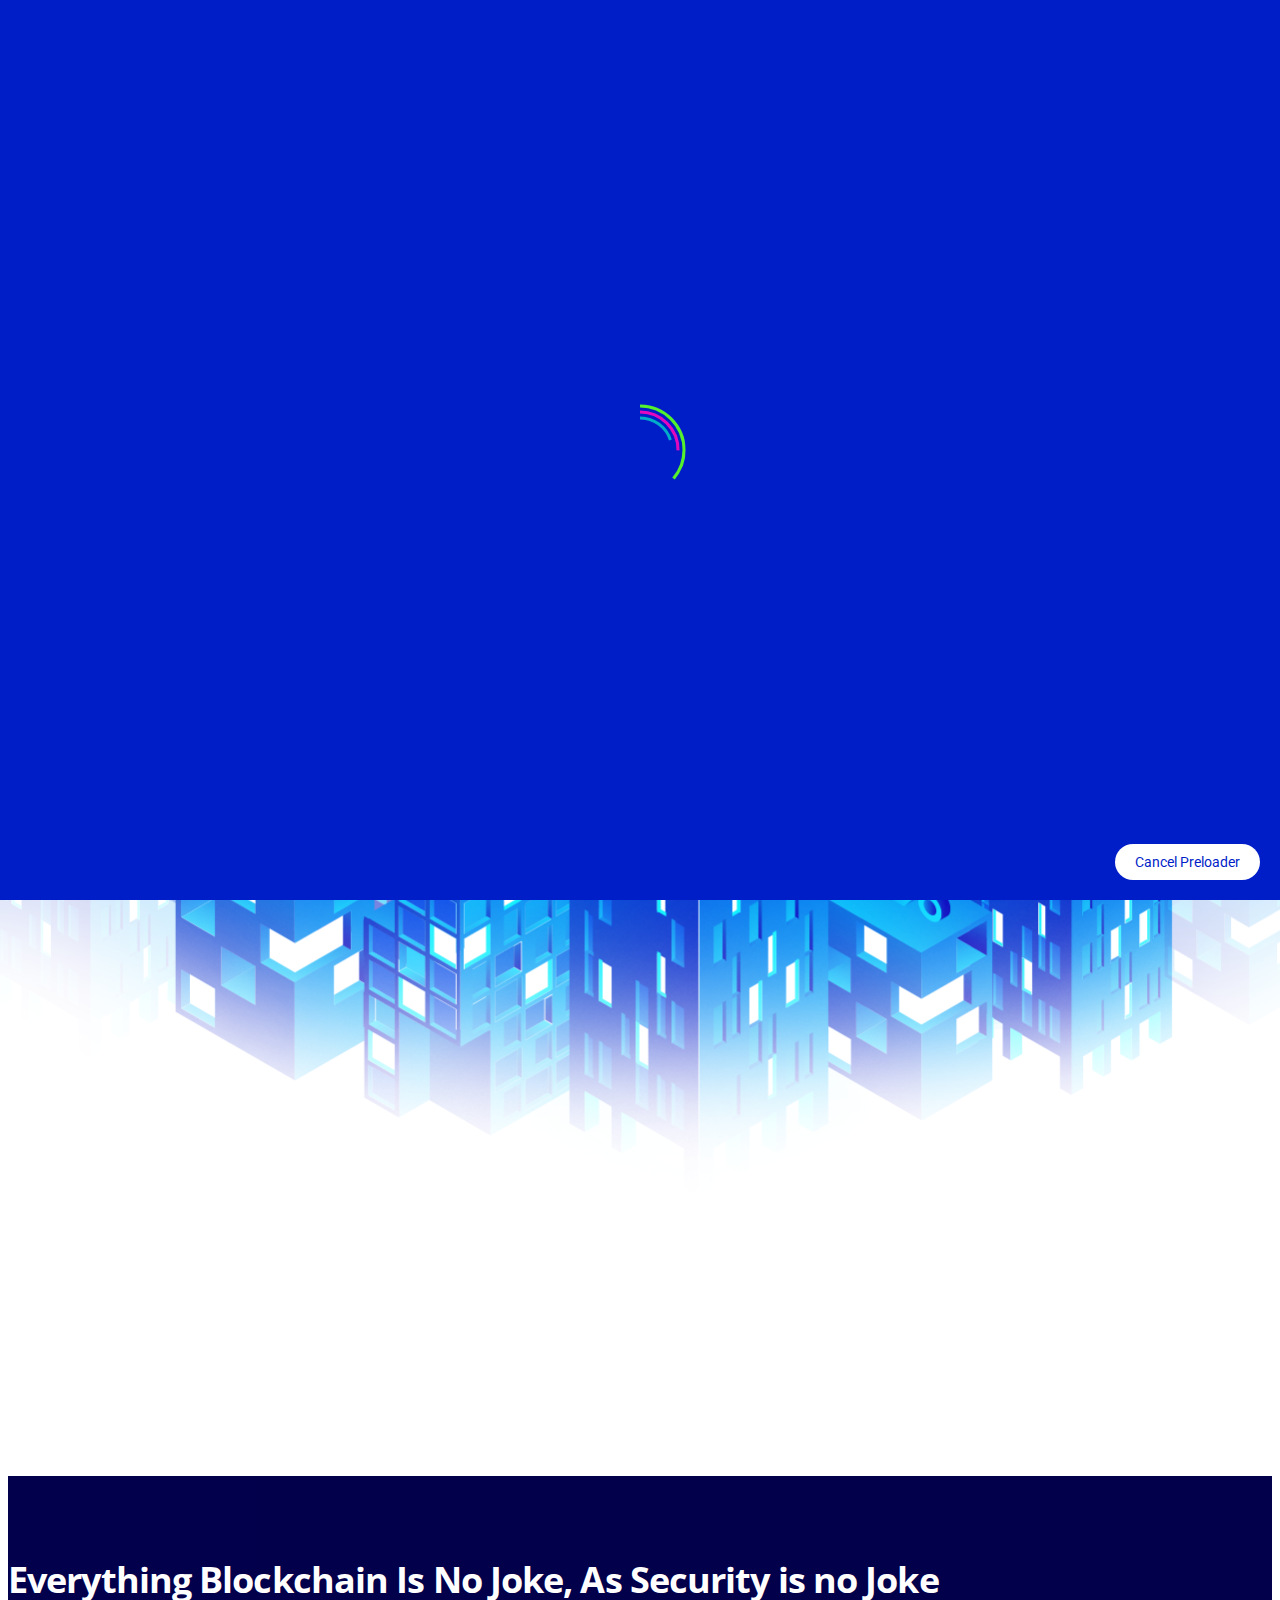
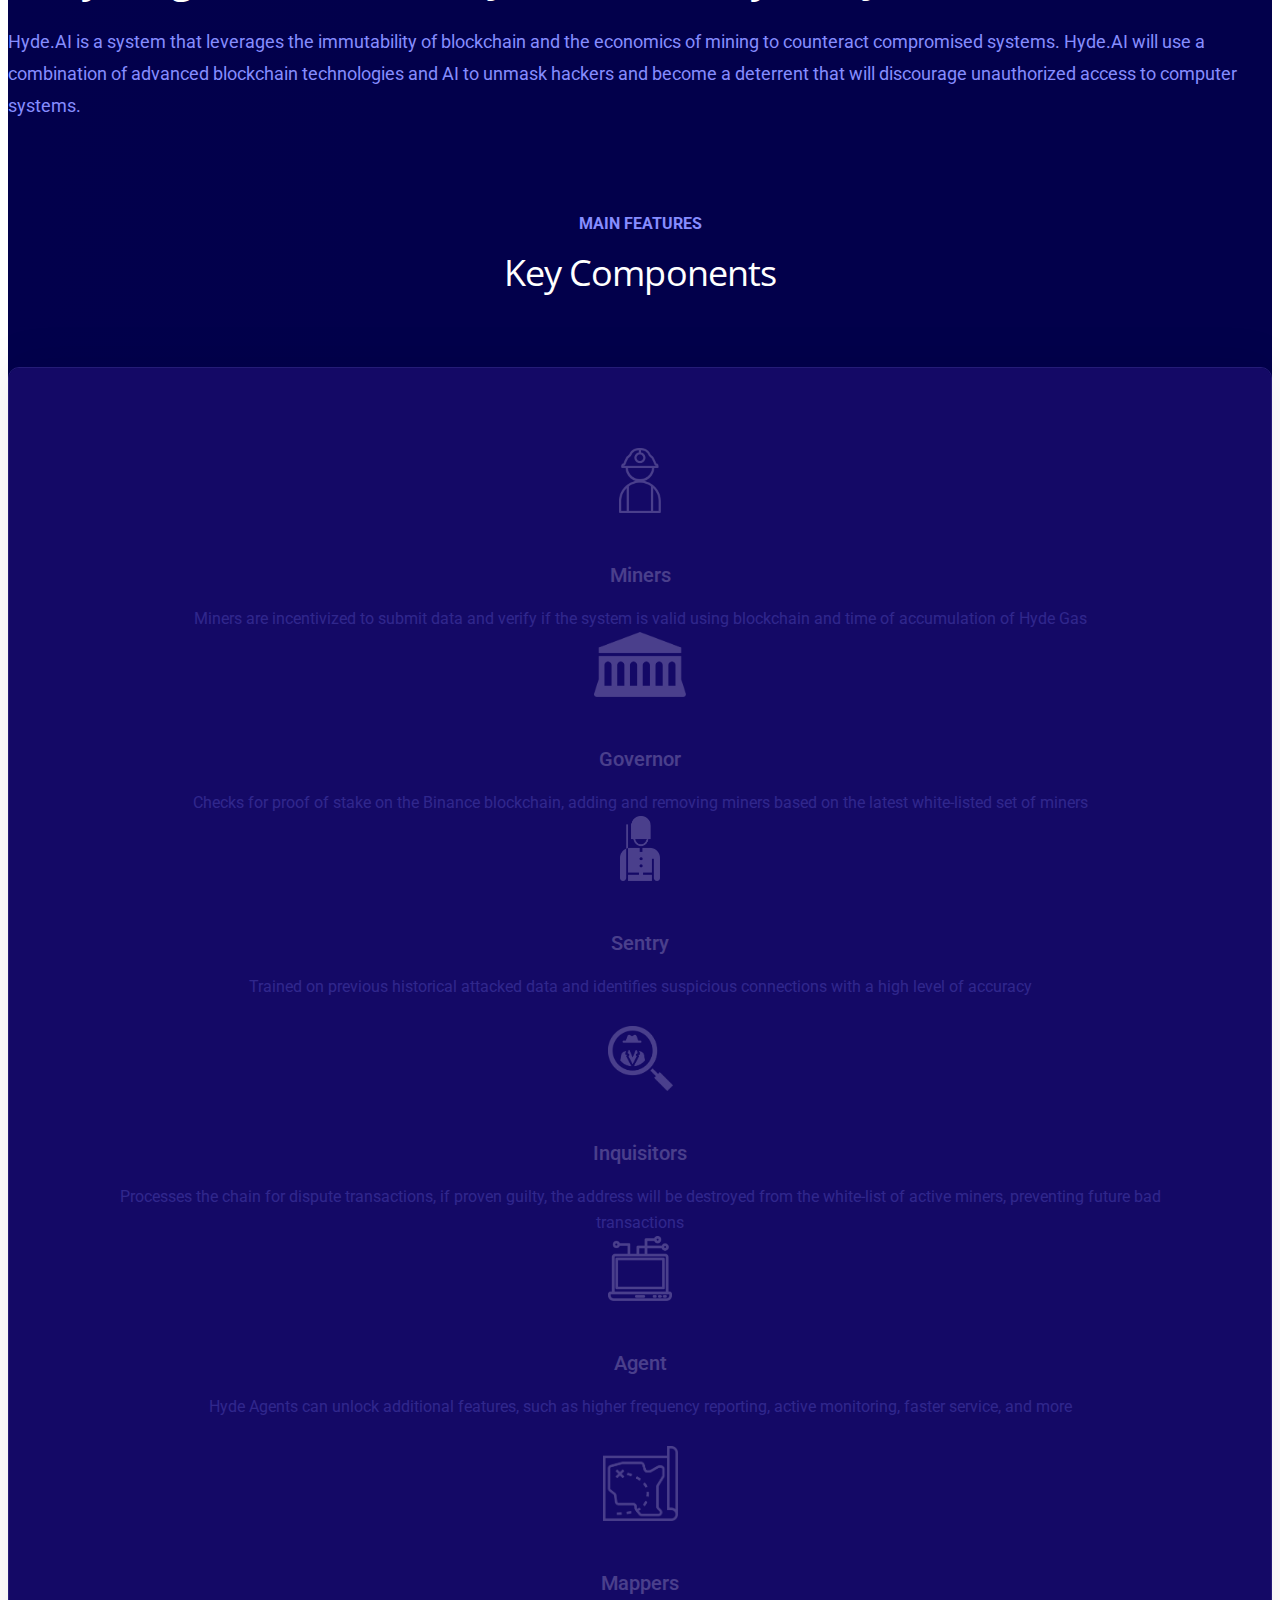
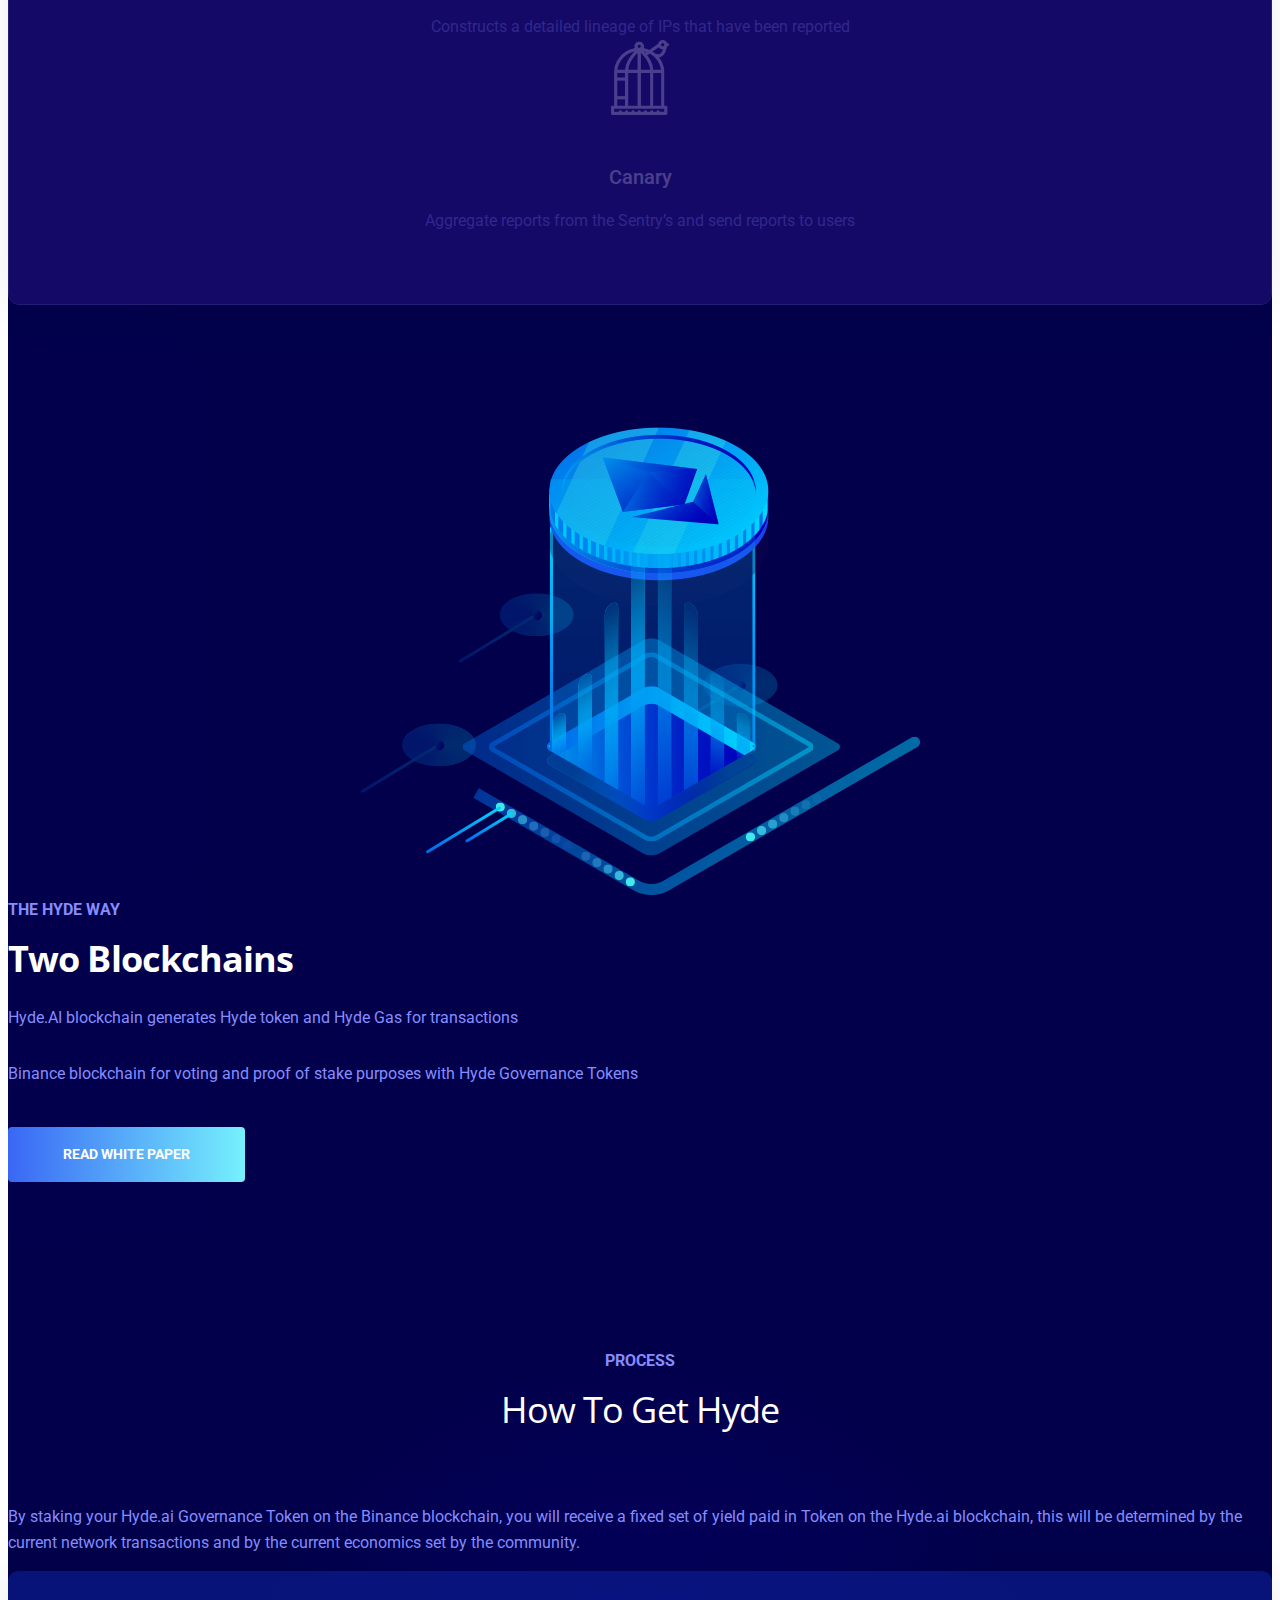
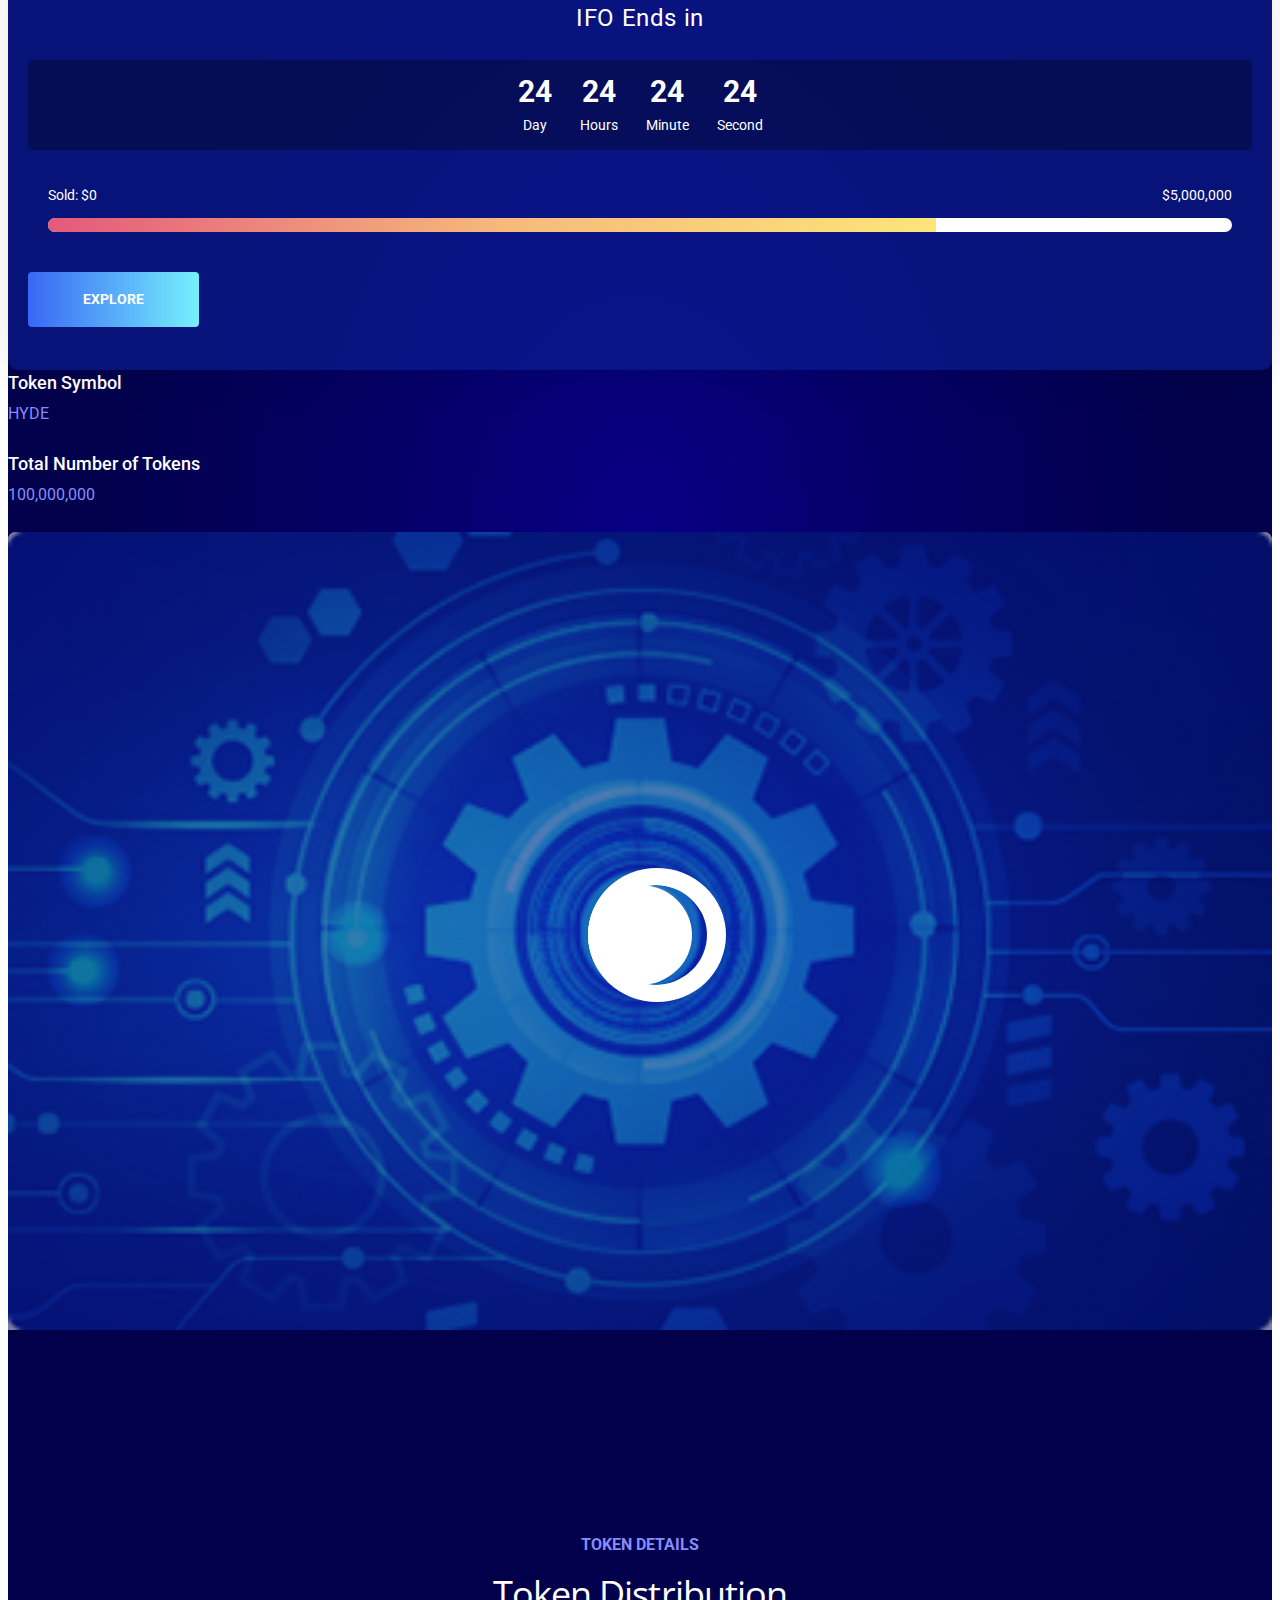
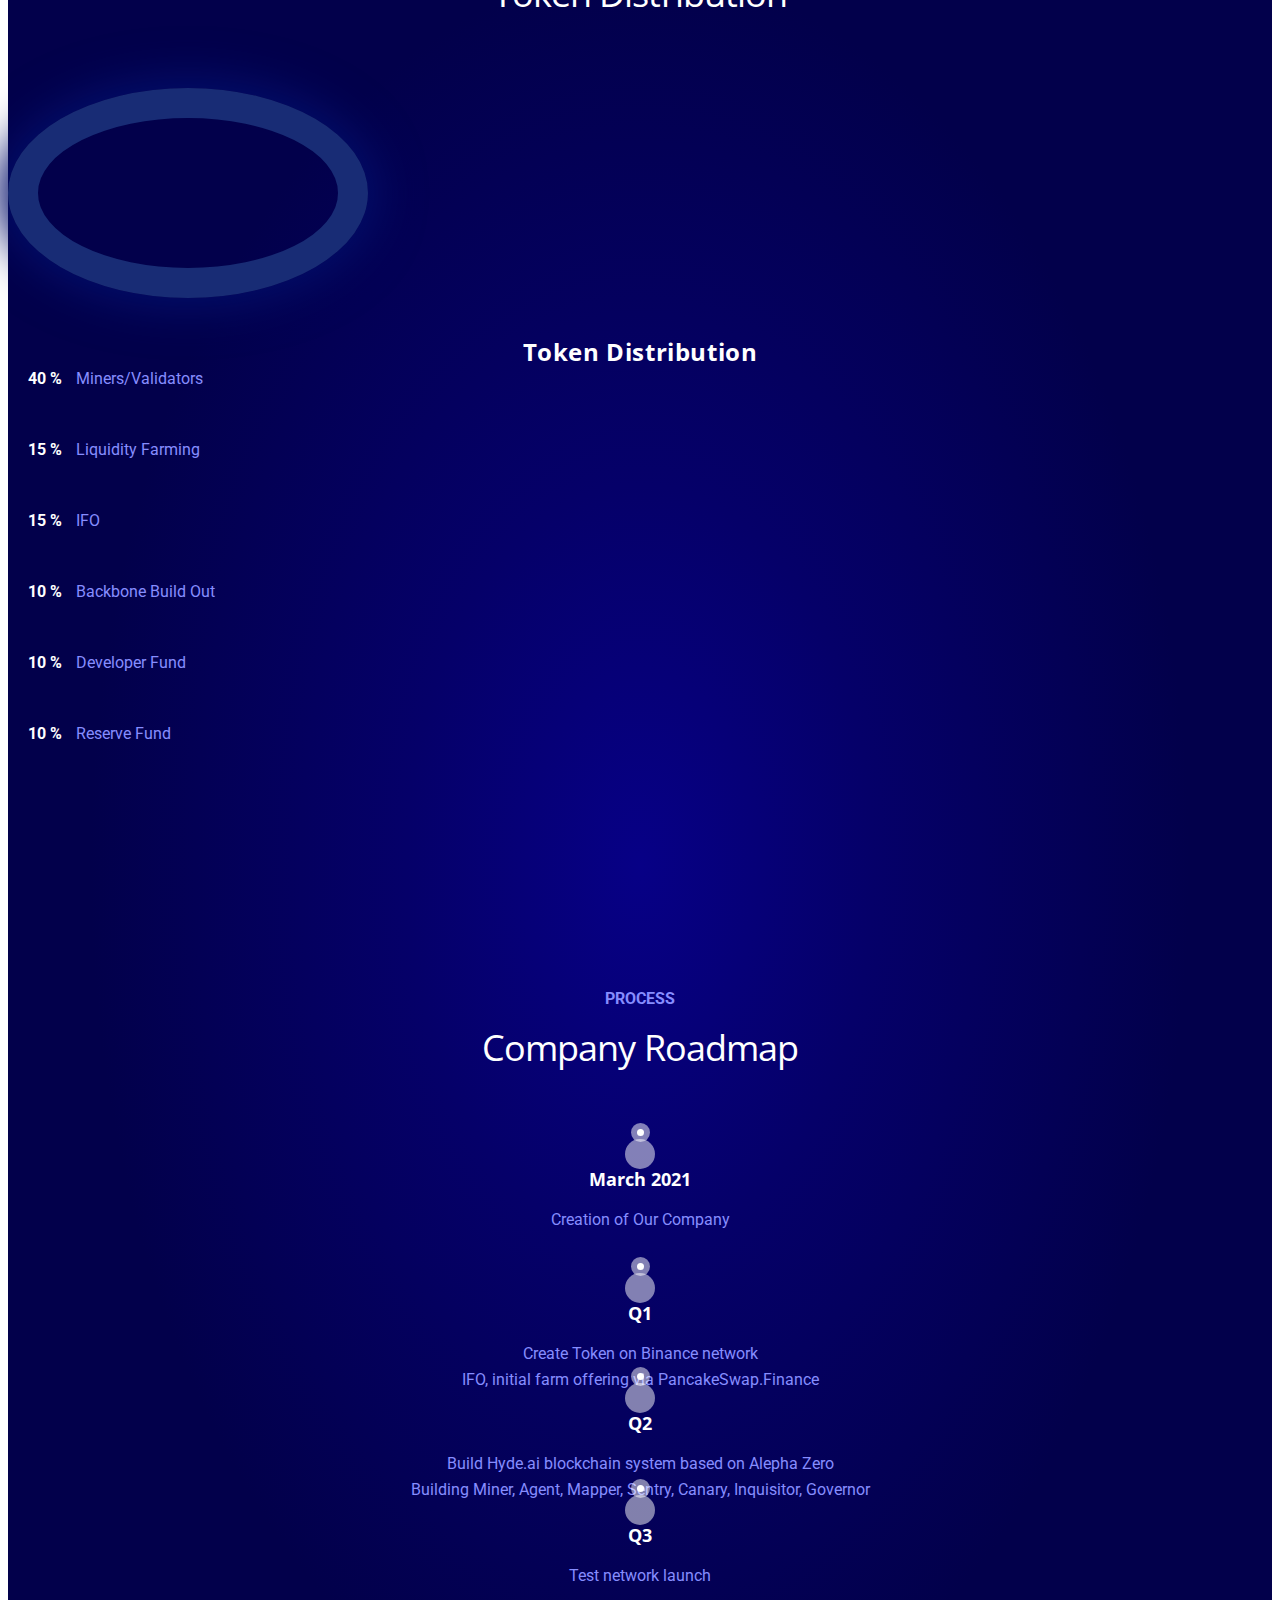
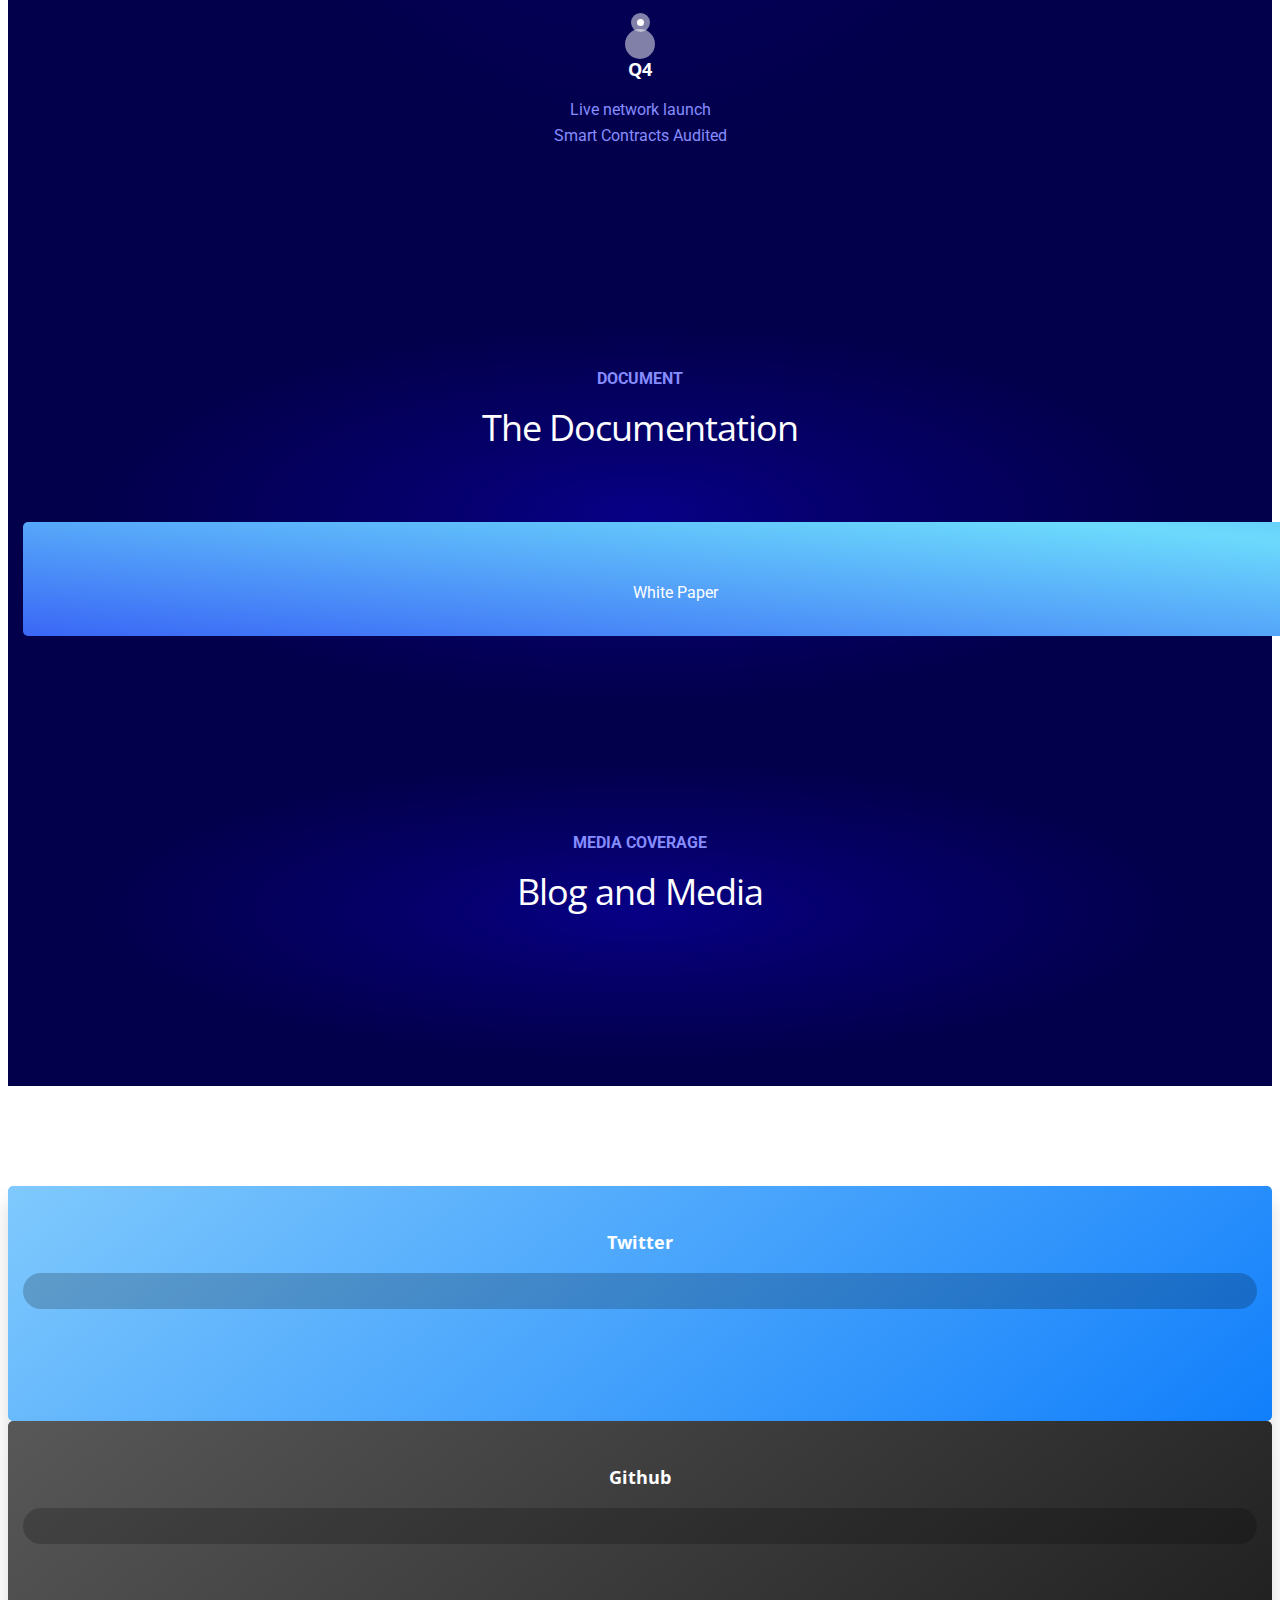
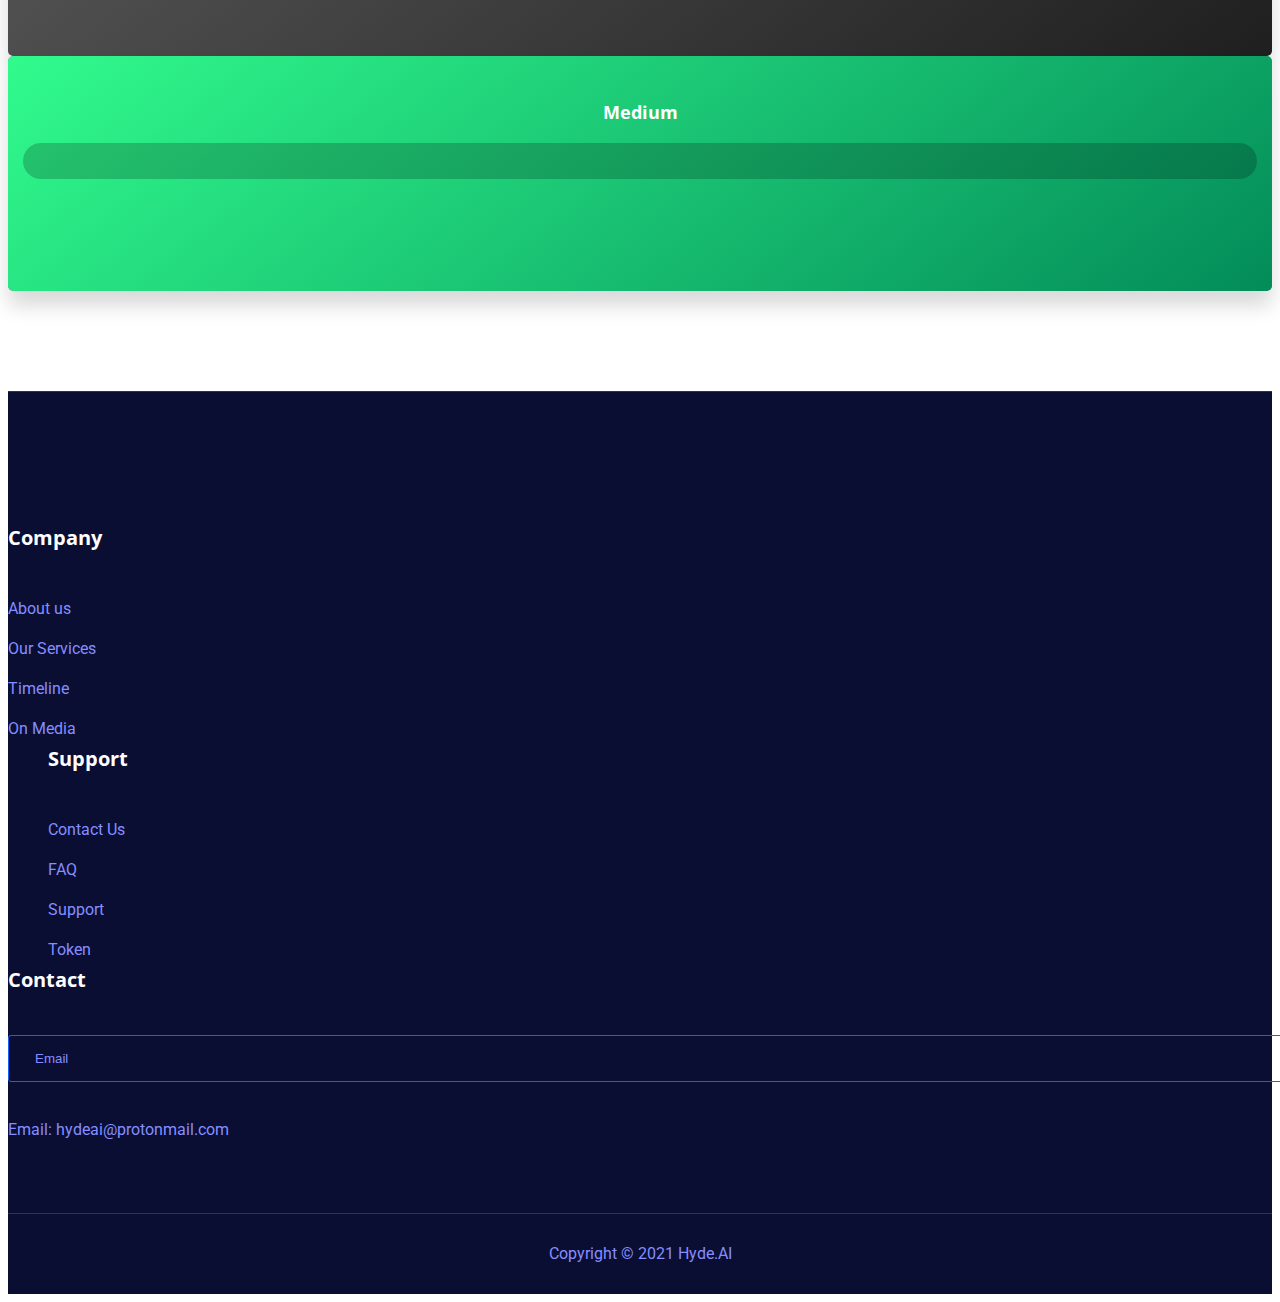
==== commit 4c7ecd1e: "Changes icons and updates the chart" ====
--- a/new/index.html
+++ b/new/index.html
@@ -184,14 +184,14 @@
             </div>
         
             <div class="nav-menus-wrapper xs-menu">
-                <ul class="header-right align-to-right">
+                <!--<ul class="header-right align-to-right">
                     <li class="language">
                         <a href="#modal-popup-1" class="xs-modal-popup">
                             <img src="assets/images/english.png" alt="">
                             EN
                         </a>
                         <!-- xs modal -->
-                            <div class="zoom-anim-dialog mfp-hide modal-language" id="modal-popup-1">
+                            <!--<div class="zoom-anim-dialog mfp-hide modal-language" id="modal-popup-1">
                                 <div class="modal-dialog modal-lg">
                                     <div class="modal-content">
                                         <div class="language-content">
@@ -207,7 +207,7 @@
                                     </div>
                                 </div>
                             </div><!-- End xs modal -->
-                    </li>
+                    <!--</li>
                     <li>
                         <a href="#" class="offset-side-bar">
                            <i class="icon icon-bag"></i>
@@ -225,7 +225,7 @@
                             <i class="icon-menu2"></i>
                         </a>
                     </li>
-                </ul>
+                </ul>-->
                 <ul class="nav-menu align-to-right">
                     <li class="active"><a href="#">Home</a>
                         <!-- <div class="megamenu-panel">
@@ -259,8 +259,8 @@
                     </li>
                     <li><a href="#featured" class="scrolls">About</a></li>
                     <li><a href="#how_work" class="scrolls">Services</a></li>
-                    <li><a href="#team" class="scrolls">Pages</a></li>
-                    <li><a href="#blog" class="scrolls">Blog</a></li>
+                    <li><a href="https://docs.hyde.ai/" class="scrolls">Pages</a></li>
+                    <li><a href="#blog" class="scrolls">Contact</a></li>
                 </ul>
                
             </div>
@@ -279,11 +279,11 @@
             <div class="row">
                 <div class="col-lg-8 mx-auto">
                     <div class="banner-content">
-                        <h1 class="banner-title">Let's Invest in Hyde.AI</h1>
+                        <h1 class="banner-title">Making the Internet a Safer Place</h1>
                         <p> 
-                            Now available on https://pancakeswap.finance/farms!
+                            
                         </p>
-                        <a href="#" class="btn btn-primary">Get A Quote</a>
+                        <a href="https://docs.hyde.ai/" class="btn btn-primary">Read White Paper</a>
                     </div>
                 </div>
             </div>
@@ -340,7 +340,7 @@
           <div class="row">
               <div class="col-md-4 wow fadeInUp" data-wow-duration="1.5s">
                   <div class="single-feaured-item">
-                      <img src="assets/images/feature/icon-1.png" alt="">
+                      <img style="max-height: 65px;" src="./images/miner.png" alt="">
                       <h3 class="feature-title">
                          Miners
                       </h3>
@@ -351,7 +351,7 @@
               </div><!-- col end -->
               <div class="col-md-4 wow fadeInUp" data-wow-duration="1.75s">
                   <div class="single-feaured-item">
-                      <img src="assets/images/feature/icon-2.png" alt="">
+                      <img style="height: 65px;" src="./images/governor.png" alt="">
                       <h3 class="feature-title">
                         Governor
                       </h3>
@@ -362,7 +362,7 @@
               </div><!-- col end -->
               <div class="col-md-4 wow fadeInUp" data-wow-duration="2s">
                   <div class="single-feaured-item">
-                      <img src="assets/images/feature/icon-1.png" alt="">
+                      <img style="max-height: 65px;" src="./images/sentry.png" alt="">
                       <h3 class="feature-title">
                          Sentry
                       </h3>
@@ -376,7 +376,7 @@
           <div class="row">
               <div class="col-md-6 wow fadeInUp" data-wow-duration="2.25s">
                   <div class="single-feaured-item">
-                      <img src="assets/images/feature/icon-3.png" alt="">
+                      <img style="height: 65px;" src="./images/investigator.png" alt="">
                       <h3 class="feature-title">
                          Inquisitors
                       </h3>
@@ -387,7 +387,7 @@
               </div><!-- col end -->
               <div class="col-md-6 wow fadeInUp" data-wow-duration="2.5s">
                   <div class="single-feaured-item">
-                      <img src="assets/images/feature/icon-3.png" alt="">
+                      <img style="height: 65px;" src="./images/agent.png" alt="">
                       <h3 class="feature-title">
                          Agent
                       </h3>
@@ -401,7 +401,7 @@
           <div class="row">
               <div class="col-md-6 wow fadeInUp" data-wow-duration="2.75s">
                   <div class="single-feaured-item">
-                      <img src="assets/images/feature/icon-1.png" alt="">
+                      <img style="max-height: 75px;" src="./images/map.png" alt="">
                       <h3 class="feature-title">
                          Mappers
                       </h3>
@@ -412,7 +412,7 @@
               </div><!-- col end -->
               <div class="col-md-6 wow fadeInUp" data-wow-duration="3s">
                   <div class="single-feaured-item">
-                      <img src="assets/images/feature/icon-2.png" alt="">
+                      <img style="max-height: 75px;" src="./images/canary.png" alt="">
                       <h3 class="feature-title">
                         Canary 
                       </h3>
@@ -452,7 +452,7 @@
                   <p>
                         Binance blockchain for voting and proof of stake purposes with Hyde Governance Tokens
                   </p>
-                  <a href="#" class="btn btn-primary">Get A Quote</a>
+                  <a href="https://docs.hyde.ai/" class="btn btn-primary">Read White Paper</a>
               </div>
           </div>
       </div>
@@ -505,7 +505,7 @@
           <div class="col-lg-8 mx-auto">
               <div class="section-title-item">
                   <small class="xs-section-title">Process</small>
-                  <h2 class="section-title">How Crypto Works</h2>
+                  <h2 class="section-title">How To Get Hyde</h2>
               </div>
               <p>By staking your Hyde.ai Governance Token on the Binance blockchain, you will receive a fixed set of yield paid in Token on the Hyde.ai blockchain, this will be determined by the current network transactions and by the current economics set by the community.</p>
           </div>
@@ -513,7 +513,7 @@
       <div class="row">
           <div class="col-lg-4 col-md-6 wow fadeInUp " data-wow-duration="1.5s">
               <div class="xs-count-down">
-                  <h3 class="xs-single-title">ICO Ends in</h3>
+                  <h3 class="xs-single-title">IFO Ends in</h3>
                        
                     <ul class="xs-counter-list">
                         <li>
@@ -535,15 +535,15 @@
                     </ul>
 
                     <div class="xs-progress-bar">
-                         <span class="progess-text-1">Sold: $28,985,879</span>
-                         <span class="progess-text-2">$50,000</span>
+                         <span class="progess-text-1">Sold: $0</span>
+                         <span class="progess-text-2">$5,000,000</span>
                         <div class="xs-bar">
                             <div class="bar-bg"></div>
                         </div>
                     </div>
 
                    <div class="btn-wrapper text-center">
-                        <a href="#" class="btn btn-primary">Buy Crypto</a>
+                        <a href="#" class="btn btn-primary">Explore</a>
                    </div>
 
               </div>
@@ -551,21 +551,21 @@
           <div class="col-lg-3 offset-lg-1 col-md-6 align-self-center wow fadeInUp" data-wow-duration="2s">
             <div class="work-token-item">
                 <ul>
-                    <li>
+                    <!--<li>
                        <strong> Pre-Sale Starts</strong>
                        <span> 05/08/2019</span>
                     </li>
                     <li>
                         <strong> Pre-Sale Terms</strong>
                         <span>First week 25% bonus and then 20% bonus</span>
-                    </li>
+                    </li>-->
                     <li>
                         <strong> Token Symbol</strong>
-                        <span>XPEED</span>
+                        <span>HYDE</span>
                     </li>
                     <li>
                          <strong> Total Number of Tokens</strong>
-                        <span>471,082,090</span>
+                        <span>100,000,000</span>
                     </li>
                 </ul>
             </div>
@@ -596,7 +596,7 @@
         </div>
     </div><!-- row end -->
     <div class="row">
-      <div class="col-lg-6 wow fadeInUp" data-wow-duration="1.5s">
+      <div class="col-lg-6 wow fadeInUp mx-auto" data-wow-duration="1.5s">
         <div class="row chart-gap">
             <div class="col-sm-7 ml-lg-auto">
                 <canvas class="token-chart-item" id="myChart"></canvas>
@@ -606,6 +606,44 @@
                 <ul class="chart-label">
                     <li>
                         <img src="assets/images/token/label_img1.png" alt="">
+                        <span class="chart-bg1">40 %</span> Miners/Validators
+                    </li>
+                    <li>
+                        <img src="assets/images/token/label_img2.png" alt="">
+                        <span class="chart-bg2">15 %</span> Liquidity Farming 
+                    </li>
+                    <li>
+                         <img src="assets/images/token/label_img3.png" alt="">
+                        <span class="chart-bg3">15 %</span> IFO
+                    </li>
+                    <li>
+                        <img src="assets/images/token/label_img4.png" alt="">
+                        <span class="chart-bg4">10 %</span> Backbone Build Out 
+                     </li>
+                     <li>
+                        <img src="assets/images/token/label_img4.png" alt="">
+                        <span class="chart-bg4">10 %</span> Developer Fund 
+                     </li>
+                     <li>
+                        <img src="assets/images/token/label_img4.png" alt="">
+                        <span class="chart-bg4">10 %</span> Reserve Fund 
+                     </li>
+                </ul>
+            </div> <!-- Chart Label End -->
+
+        </div> <!-- Row End -->
+
+    </div> <!-- Col End -->
+    <!-- <div class="col-lg-6 wow fadeInUp" data-wow-duration="2s">
+        <div class="row chart-gap">
+            <div class="col-sm-7 ml-lg-auto">
+                <canvas class="token-chart-item" id="myChartTwo"></canvas>
+                <h3 class="xs-single-title">Sale Contribution</h3>
+            </div> 
+            <div class="col-sm-5">
+                <ul class="chart-label">
+                    <li>
+                        <img src="assets/images/token/label_img1.png" alt="">
                         <span class="chart-bg1">10 %</span> To Community
                     </li>
                     <li>
@@ -621,40 +659,10 @@
                         <span class="chart-bg4">70 %</span> Sold Globaly
                      </li>
                 </ul>
-            </div> <!-- Chart Label End -->
-
-        </div> <!-- Row End -->
-
-    </div> <!-- Col End -->
-    <div class="col-lg-6 wow fadeInUp" data-wow-duration="2s">
-        <div class="row chart-gap">
-            <div class="col-sm-7 ml-lg-auto">
-                <canvas class="token-chart-item" id="myChartTwo"></canvas>
-                <h3 class="xs-single-title">Sale Contribution</h3>
-            </div> <!-- Col End -->
-            <div class="col-sm-5">
-                <ul class="chart-label">
-                    <li>
-                        <img src="assets/images/token/label_img1.png" alt="">
-                        <span class="chart-bg1">10 %</span> To Community
-                    </li>
-                    <li>
-                        <img src="assets/images/token/label_img2.png" alt="">
-                        <span class="chart-bg2">08 %</span> Reserved Fund
-                    </li>
-                    <li>
-                         <img src="assets/images/token/label_img3.png" alt="">
-                        <span class="chart-bg3">12 %</span> Advisor Team
-                    </li>
-                    <li>
-                        <img src="assets/images/token/label_img4.png" alt="">
-                        <span class="chart-bg4">70 %</span> Sold Globaly
-                     </li>
-                </ul>
-            </div> <!-- Chart Label End -->
-
-        </div> <!-- Row End -->
-    </div> <!-- Col End -->
+            </div> 
+
+        </div> 
+    </div>  -->
    </div> <!-- Row End -->
 
   </div>
@@ -797,7 +805,7 @@
                         </a>-->
                 </div><!-- tab menu end -->
 
-                <div class="road-map-tab">
+                <!-- <div class="road-map-tab">
                     <div class="tab-content" id="v-pills-tabContent">
                         <div class="tab-pane tab_item_1 show active" id="v-pills-home" role="tabpanel"
                              aria-labelledby="v-pills-home-tab">
@@ -835,7 +843,7 @@
                                     </div>
                                 </div>
                             </div>
-                        </div> <!-- tab pane tab_item_1-->
+                        </div> 
                         <div class="tab-pane tab_item_2" id="v-pills-paper" role="tabpanel"
                              aria-labelledby="v-pills-profile-tab">
                             <div class="row">
@@ -854,7 +862,7 @@
                                     </div>
                                 </div>
                             </div>
-                        </div><!-- tab pane tab_item_2-->
+                        </div>
                         <div class="tab-pane tab_item_3" id="v-pills-reports" role="tabpanel"
                              aria-labelledby="v-pills-report-tab">
                             <div class="report-table table-responsive">
@@ -961,7 +969,7 @@
                                     </tbody>
                                 </table>
                             </div>
-                        </div><!-- tab pane tab_item_3-->
+                        </div>
                         <div class="tab-pane tab_item_4" id="v-pills-ICO" role="tabpanel"
                              aria-labelledby="v-pills-ico-tab">
                              <div class="ico-table table-responsive">
@@ -996,9 +1004,9 @@
                                     </tr>
                                 </table>
                             </div>
-                        </div><!-- tab pane tab_item_4-->
+                        </div>
                     </div>
-                </div>
+                </div> -->
           </div>
       </div><!-- row end -->
   </div><!-- container end -->
@@ -1010,7 +1018,7 @@
 </section>          <!-- document section end -->
 
            <!-- team section start -->
-           <section class="team-sec section-padding" id="team">
+           <!--<section class="team-sec section-padding" id="team">
   <div class="container">
      <div class="row">
         <div class="col-lg-8 mx-auto">
@@ -1020,7 +1028,7 @@
             </div>
         </div>
     </div><!-- row end -->
-    <div class="row">
+    <!--<div class="row">
         <div class="col-lg-3 col-sm-6 wow fadeInUp" data-wow-duration="1.5s">
             <div class="single-team">
                <div class="team-img">
@@ -1043,7 +1051,7 @@
                </div>
             </div>
         </div> <!-- Col End -->
-        <div class="col-lg-3 col-sm-6 wow fadeInUp" data-wow-duration="2s">
+        <!--<div class="col-lg-3 col-sm-6 wow fadeInUp" data-wow-duration="2s">
             <div class="single-team">
                 <div class="team-img">
                     <img src="./images/team_2.jpg" alt="">
@@ -1065,7 +1073,7 @@
                 </div>
             </div>
         </div> <!-- Col End -->
-        <div class="col-lg-3 col-sm-6 wow fadeInUp" data-wow-duration="2.5s">
+        <!--<div class="col-lg-3 col-sm-6 wow fadeInUp" data-wow-duration="2.5s">
             <div class="single-team">
                 <div class="team-img">
                     <img src="./images/team_3.jpg" alt="">
@@ -1087,7 +1095,7 @@
                 </div>
             </div>
         </div> <!-- Col End -->
-        <div class="col-lg-3 col-sm-6 wow fadeInUp" data-wow-duration="3s">
+        <!--<div class="col-lg-3 col-sm-6 wow fadeInUp" data-wow-duration="3s">
             <div class="single-team">
                 <div class="team-img">
                     <img src="./images/team_4.jpg" alt="">
@@ -1109,10 +1117,10 @@
                 </div>
             </div>
         </div> <!-- Col End -->
-   </div> <!-- Row End -->
+   <!--</div> <!-- Row End -->
 
   </div>
-</section>           <!-- team section end -->
+</section>          <!-- team section end -->
     </div>
 
    <div class="blog-and-footer-area">
@@ -1335,7 +1343,7 @@
         <!-- copyright area -->
         <div class="footer-copyright">
             <p>
-                Copyright © 2017 crypto Theme
+                Copyright © 2021 Hyde.AI
             </p>
         </div>
 
--- a/new/assets/css/style.css
+++ b/new/assets/css/style.css
@@ -0,0 +1,2502 @@
+/*
+Author: XpeedStudio
+Author URI: http://themeforest.net/user/XpeedStudio/portfolio
+*/
+/*
+ ============== table of content =================
+  header search
+  header nav
+  modal on language 
+  banner
+  blockcain top
+  blockcain feature
+  blockcain business
+  client logo
+  how work
+  token distribution
+  company roadmap
+  documentation
+  team
+  blog
+  social list
+  footer
+  offset cart 
+  preloader
+*/
+/* ==========================================================================
+   Author's custom styles
+========================================================================== */
+/*============================================================
+ typography
+=============================================================*/
+body {
+  font-family: "Roboto", sans-serif;
+  font-weight: 400;
+  font-size: 16px;
+  line-height: 26px;
+  color: #868dff;
+  -webkit-font-smoothing: antialiased;
+  -moz-osx-font-smoothing: grayscale; }
+
+iframe {
+  border: none; }
+
+a,
+b,
+div,
+ul,
+li {
+  -webkit-tap-highlight-color: rgba(0, 0, 0, 0);
+  -webkit-tap-highlight-color: transparent;
+  -moz-outline-: none; }
+
+a:focus,
+a:active,
+input,
+input:hover,
+input:focus,
+input:active,
+textarea,
+textarea:hover,
+textarea:focus,
+textarea:active {
+  -moz-outline: none;
+  outline: none; }
+
+img:not([draggable]),
+embed,
+object,
+video {
+  max-width: 100%;
+  height: auto; }
+
+a {
+  text-decoration: none;
+  outline: 0;
+  transition: all 500ms ease;
+  -moz-transition: all 500ms ease;
+  -webkit-transition: all 500ms ease;
+  -ms-transition: all 500ms ease;
+  -o-transition: all 500ms ease; }
+
+a:active,
+a:focus,
+a:hover,
+a:visited {
+  text-decoration: none;
+  outline: 0; }
+
+img {
+  border: none;
+  max-width: 100%; }
+
+ul, li {
+  margin: 0;
+  padding: 0;
+  list-style: none; }
+
+.clear-both:before,
+.clear-both:after {
+  display: table;
+  content: "";
+  clear: both; }
+
+p {
+  color: #868dff;
+  font-size: 16px;
+  line-height: 26px;
+  margin: 0 0 15px; }
+
+h1, h2, h3, h4, h5, h6 {
+  color: #fff;
+  margin: 0 0 17px;
+  font-family: "Open Sans", sans-serif; }
+
+h1 {
+  font-size: 72px;
+  line-height: 60px; }
+
+h2 {
+  font-size: 36px;
+  line-height: 48px; }
+
+h3 {
+  font-size: 24px;
+  line-height: 28px; }
+
+h4 {
+  font-size: 22px;
+  line-height: 28px; }
+
+h5 {
+  font-size: 20px;
+  line-height: 28px; }
+
+h6 {
+  font-size: 18px;
+  line-height: 26px; }
+
+/*=========================
+  inharitance css
+ ==========================*/
+.xs-margin-0 {
+  margin: 0; }
+
+.xs-mb-0 {
+  margin-bottom: 0; }
+
+.xs-mb-10 {
+  margin-bottom: 10px; }
+
+.xs-mb-20 {
+  margin-bottom: 20px; }
+
+.xs-mb-30 {
+  margin-bottom: 30px; }
+
+.xs-mb-40 {
+  margin-bottom: 40px; }
+
+.xs-mb-50 {
+  margin-bottom: 50px; }
+
+.xs-mb-60 {
+  margin-bottom: 60px; }
+
+.xs-mb-70 {
+  margin-bottom: 70px; }
+
+.xs-mb-80 {
+  margin-bottom: 80px; }
+
+.xs-mb-90 {
+  margin-bottom: 90px; }
+
+.xs-mb-100 {
+  margin-bottom: 100px; }
+
+.xs-padding-0 {
+  padding: 0; }
+
+.btn {
+  font-size: 14px;
+  line-height: 55px;
+  color: #fff;
+  text-transform: uppercase;
+  font-weight: 700;
+  height: 55px;
+  padding: 0 55px;
+  border-radius: 4px;
+  -moz-border-radius: 4px;
+  -webkit-border-radius: 4px;
+  display: inline-block; }
+  .btn.btn-v3 {
+    background: #2bc387; }
+    .btn.btn-v3:hover {
+      background: #24b780;
+      color: #fff;
+      -webkit-box-shadow: 0px 15px 15px 0px rgba(0, 0, 0, 0.15);
+              box-shadow: 0px 15px 15px 0px rgba(0, 0, 0, 0.15); }
+
+.btn-primary {
+  background-image: -webkit-gradient(linear, left top, right top, from(#3967f5), color-stop(51%, #77f3fd), to(#3967f5));
+  background-image: linear-gradient(to right, #3967f5 0%, #77f3fd 51%, #3967f5 100%);
+  border: none;
+  outline: none;
+  background-size: 200%;
+  transition: all 500ms ease;
+  -moz-transition: all 500ms ease;
+  -webkit-transition: all 500ms ease;
+  -ms-transition: all 500ms ease;
+  -o-transition: all 500ms ease; }
+  .btn-primary:hover {
+    color: #fff;
+    background-position: right center; }
+  .btn-primary.sm-btn {
+    padding: 0 32px; }
+
+.btn-v2 {
+  background-position: right center; }
+  .btn-v2:hover {
+    background-position: left center; }
+
+/*---------- common class --------*/
+.section-padding {
+  padding: 100px 0; }
+
+.section-p-120 {
+  padding: 120px 0; }
+
+.column-title {
+  font-size: 36px;
+  line-height: 48px;
+  letter-spacing: -0.9px;
+  margin-bottom: 22px; }
+
+.xs-title {
+  font-size: 16px; }
+  .xs-title.sm {
+    font-size: 18px; }
+  .xs-title.md {
+    font-size: 20px; }
+
+.xs-section-title {
+  font-size: 16px;
+  text-transform: uppercase;
+  color: #868dff;
+  font-weight: 700;
+  font-family: "Roboto", sans-serif;
+  margin-bottom: 18px;
+  line-height: 14px;
+  display: block; }
+
+.feature-title {
+  font-size: 20px;
+  font-weight: 500;
+  font-family: "Roboto", sans-serif; }
+
+.xs-single-title {
+  font-size: 24px;
+  letter-spacing: 0.6px; }
+
+.section-title-item {
+  text-align: center;
+  position: relative;
+  z-index: 1; }
+  .section-title-item .section-title {
+    font-size: 36px;
+    letter-spacing: -0.9px;
+    font-weight: 400;
+    margin-bottom: 70px; }
+  .section-title-item.v3 .xs-section-title {
+    color: #2bc387; }
+
+/*=============================
+	1. header search
+============================*/
+.search-wrap {
+  background: rgba(0, 0, 0, 0.8);
+  cursor: url(../images/cross-out.png), pointer;
+  position: fixed;
+  top: 0;
+  right: 0;
+  bottom: 0;
+  z-index: 999;
+  left: 0;
+  display: none; }
+
+.search-inner {
+  height: 50px;
+  width: 50%;
+  margin: auto;
+  position: absolute;
+  top: 24%;
+  left: 0;
+  right: 0;
+  margin: auto; }
+
+.search-inner input[type="search"] {
+  width: 100%;
+  background: transparent;
+  border: none;
+  border-bottom-width: medium;
+  border-bottom-style: none;
+  border-bottom-color: currentcolor;
+  border-bottom: 2px solid #bdbbbb;
+  font-size: 18px;
+  color: #fff;
+  padding: 10px 27px 18px 10px;
+  font-style: italic;
+  line-height: 1; }
+  .search-inner input[type="search"]::-webkit-input-placeholder {
+    color: #fff; }
+  .search-inner input[type="search"]:-ms-input-placeholder {
+    color: #fff; }
+  .search-inner input[type="search"]::-ms-input-placeholder {
+    color: #fff; }
+  .search-inner input[type="search"]::placeholder {
+    color: #fff; }
+
+.search-inner button {
+  position: absolute;
+  right: 10px;
+  top: 8px;
+  background: transparent;
+  border: none;
+  font-size: 18px;
+  color: #fff;
+  cursor: pointer;
+  outline: none; }
+
+/*=============================
+	2. header nav
+============================*/
+.header {
+  position: absolute;
+  left: 0;
+  top: 0;
+  width: 100%;
+  padding: 20px 0;
+  z-index: 111;
+  transition: all 500ms ease;
+  -webkit-transition: all 500ms ease;
+  -moz-transition: all 500ms ease;
+  -ms-transition: all 500ms ease;
+  -o-transition: all 500ms ease; }
+  .header .navigation {
+    background: transparent; }
+
+.xs-menu ul.nav-menu > li > a {
+  color: #fff;
+  font-weight: 700;
+  text-transform: uppercase;
+  padding: 26px 24px; }
+  .xs-menu ul.nav-menu > li > a:hover {
+    color: #1bd1ea; }
+
+.xs-menu .megamenu-panel {
+  padding: 15px 0; }
+
+.xs-menu .megamenu-panel-row [class*="col-"] {
+  margin-left: 0; }
+  .xs-menu .megamenu-panel-row [class*="col-"] a {
+    padding-left: 0; }
+    .xs-menu .megamenu-panel-row [class*="col-"] a img {
+      margin-bottom: 15px; }
+    .xs-menu .megamenu-panel-row [class*="col-"] a span {
+      color: #222;
+      font-weight: 600;
+      font-size: 18px;
+      text-align: center;
+      display: block;
+      margin-bottom: 8px; }
+
+.header-right li {
+  display: inline-block; }
+  .header-right li a {
+    padding: 20px 10px;
+    font-size: 18px;
+    color: #fff;
+    display: block;
+    font-weight: 700; }
+  .header-right li.language {
+    position: relative; }
+    .header-right li.language a {
+      font-size: 15px; }
+    .header-right li.language img {
+      max-width: 28px; }
+
+.language-content p {
+  color: #fff;
+  text-align: center;
+  margin-bottom: 40px;
+  font-size: 25px; }
+
+/* language modal */
+.flag-lists {
+  text-align: center; }
+  .flag-lists li {
+    display: inline-block;
+    margin-right: 25px; }
+    .flag-lists li:last-child {
+      margin-right: 0; }
+    .flag-lists li a {
+      display: block;
+      color: #fff;
+      transition: all 0.5s ease;
+      -moz-transition: all 0.5s ease;
+      -webkit-transition: all 0.5s ease;
+      -ms-transition: all 0.5s ease;
+      -o-transition: all 0.5s ease;
+      -webkit-backface-visibility: hidden;
+              backface-visibility: hidden; }
+      .flag-lists li a:hover {
+        opacity: .7; }
+      .flag-lists li a img {
+        width: 40px;
+        margin-right: 10px; }
+
+.xs-promo-popup .modal-content {
+  background-color: transparent;
+  padding: 0px;
+  border: 0px; }
+
+/**--------------------------------------------
+/Header fixed
+----------------------------------------------**/
+.header.fixed-header {
+  background: rgba(12, 3, 47, 0.8);
+  -webkit-box-shadow: 0 2px 4px rgba(0, 0, 0, 0.1);
+          box-shadow: 0 2px 4px rgba(0, 0, 0, 0.1);
+  position: fixed;
+  top: 0;
+  width: 100%;
+  z-index: 10;
+  left: 0;
+  right: 0;
+  padding: 0; }
+
+.animated {
+  -webkit-animation-duration: 1s;
+  animation-duration: 1s;
+  -webkit-animation-fill-mode: both;
+  animation-fill-mode: both; }
+
+@-webkit-keyframes fadeInDown {
+  from {
+    opacity: 0;
+    -webkit-transform: translate3d(0, -100%, 0);
+    transform: translate3d(0, -100%, 0); }
+  to {
+    opacity: 1;
+    -webkit-transform: translate3d(0, 0, 0);
+    transform: translate3d(0, 0, 0); } }
+
+@keyframes fadeInDown {
+  from {
+    opacity: 0;
+    -webkit-transform: translate3d(0, -100%, 0);
+    transform: translate3d(0, -100%, 0); }
+  to {
+    opacity: 1;
+    -webkit-transform: translate3d(0, 0, 0);
+    transform: translate3d(0, 0, 0); } }
+
+.fadeInDown {
+  -webkit-animation-name: fadeInDown;
+  animation-name: fadeInDown; }
+
+/*--------------------------------------------------============================================================
+										3. modal
+=================================================--------------------------------------------------------------*/
+/* magnific pop up modal */
+.mfp-bg.xs-promo-popup {
+  background-color: rgba(0, 0, 0, 0.87);
+  padding-bottom: 100%;
+  border-radius: 100%;
+  overflow: hidden;
+  -webkit-animation: menu-animation .8s ease-out forwards;
+          animation: menu-animation .8s ease-out forwards; }
+
+/* animation keyframes list */
+@-webkit-keyframes menu-animation {
+  0% {
+    opacity: 0;
+    -webkit-transform: scale(0.04) translateY(300%);
+            transform: scale(0.04) translateY(300%); }
+  40% {
+    -webkit-transform: scale(0.04) translateY(0);
+            transform: scale(0.04) translateY(0);
+    -webkit-transition: ease-out;
+    transition: ease-out; }
+  40% {
+    -webkit-transform: scale(0.04) translateY(0);
+            transform: scale(0.04) translateY(0); }
+  60% {
+    opacity: 1;
+    -webkit-transform: scale(0.02) translateY(0px);
+            transform: scale(0.02) translateY(0px); }
+  61% {
+    opacity: 1;
+    -webkit-transform: scale(0.04) translateY(0px);
+            transform: scale(0.04) translateY(0px); }
+  99.9% {
+    opacity: 1;
+    height: 0;
+    padding-bottom: 100%;
+    border-radius: 100%; }
+  100% {
+    opacity: 1;
+    -webkit-transform: scale(2) translateY(0px);
+            transform: scale(2) translateY(0px);
+    height: 100%;
+    padding-bottom: 0;
+    border-radius: 0; } }
+@keyframes menu-animation {
+  0% {
+    opacity: 0;
+    -webkit-transform: scale(0.04) translateY(300%);
+            transform: scale(0.04) translateY(300%); }
+  40% {
+    -webkit-transform: scale(0.04) translateY(0);
+            transform: scale(0.04) translateY(0);
+    -webkit-transition: ease-out;
+    transition: ease-out; }
+  40% {
+    -webkit-transform: scale(0.04) translateY(0);
+            transform: scale(0.04) translateY(0); }
+  60% {
+    opacity: 1;
+    -webkit-transform: scale(0.02) translateY(0px);
+            transform: scale(0.02) translateY(0px); }
+  61% {
+    opacity: 1;
+    -webkit-transform: scale(0.04) translateY(0px);
+            transform: scale(0.04) translateY(0px); }
+  99.9% {
+    opacity: 1;
+    height: 0;
+    padding-bottom: 100%;
+    border-radius: 100%; }
+  100% {
+    opacity: 1;
+    -webkit-transform: scale(2) translateY(0px);
+            transform: scale(2) translateY(0px);
+    height: 100%;
+    padding-bottom: 0;
+    border-radius: 0; } }
+
+/* Styles for dialog window */
+.xs-promo-popup .modal-content {
+  background-color: transparent;
+  padding: 0px;
+  border: 0px; }
+
+.xs-promo-popup .mfp-close {
+  color: #fff;
+  opacity: 0;
+  -webkit-transition: all 1s ease .8s;
+  transition: all 1s ease .8s;
+  -webkit-transform: translateY(-500px);
+          transform: translateY(-500px);
+  font-size: 0; }
+
+.xs-promo-popup.mfp-ready .mfp-close {
+  opacity: 1;
+  -webkit-transform: translateY(0);
+          transform: translateY(0); }
+  .xs-promo-popup.mfp-ready .mfp-close:before {
+    position: absolute;
+    background: url(../images/cross-out.png) no-repeat center center;
+    content: '';
+    width: 14px;
+    height: 15px;
+    right: 17px;
+    top: 15px; }
+
+/* at start */
+.xs-promo-popup.my-mfp-slide-bottom .zoom-anim-dialog {
+  opacity: 0;
+  -webkit-transition: all 1s ease .8s;
+  transition: all 1s ease .8s;
+  -webkit-transform: translateY(-500px);
+          transform: translateY(-500px); }
+
+/* animate in */
+.xs-promo-popup.my-mfp-slide-bottom.mfp-ready .zoom-anim-dialog {
+  opacity: 1;
+  -webkit-transform: translateY(0);
+          transform: translateY(0); }
+
+/*------------- header-v3-------*/
+.header-v3 .xs-menu ul.nav-menu > li > a:hover {
+  color: #2bc387; }
+
+.submenu-indicator {
+  margin-top: 3px; }
+
+.nav-menu > li:hover > a .submenu-indicator-chevron, .nav-menu > .active > a .submenu-indicator-chevron, .nav-menu > .focus > a .submenu-indicator-chevron {
+  border-color: transparent #ffffff #ffffff transparent; }
+
+.xs-menu ul.nav-menu > li > a:hover .submenu-indicator-chevron {
+  border-color: transparent #1bd1ea #1bd1ea transparent; }
+
+/*=============================
+	home banner
+============================*/
+.banner-sec {
+  position: relative; }
+
+.banner-item {
+  min-height: 1226px;
+  padding-top: 242px;
+  position: relative; }
+  .banner-item:before {
+    position: absolute;
+    left: 0;
+    top: 0;
+    width: 100%;
+    height: 50%;
+    content: '';
+    background: url(../images/banner/banner_shapes.png) no-repeat center center/cover; }
+
+.banner-content {
+  text-align: center;
+  z-index: 1;
+  position: relative; }
+  .banner-content .banner-title {
+    font-size: 70px;
+    font-family: "Open Sans", sans-serif;
+    font-weight: 600;
+    letter-spacing: -1.75px;
+    margin-bottom: 40px; }
+  .banner-content p {
+    font-size: 18px;
+    line-height: 32px;
+    color: #fff;
+    padding: 0 64px;
+    margin-bottom: 36px; }
+
+.banner-img-item {
+  position: relative;
+  margin: 0 -50px; }
+
+.banner-ico {
+  position: absolute;
+  left: 0;
+  -webkit-backface-visibility: hidden;
+          backface-visibility: hidden;
+  -webkit-animation: bounce 1s ease-in-out 0s infinite alternate;
+          animation: bounce 1s ease-in-out 0s infinite alternate; }
+  .banner-ico.banner-ico-1 {
+    left: 20.8%;
+    top: 38%; }
+  .banner-ico.banner-ico-2 {
+    left: 30%;
+    right: inherit;
+    top: 6%;
+    -webkit-animation-delay: .3s;
+    animation-delay: .3s; }
+  .banner-ico.banner-ico-3 {
+    top: 22%;
+    left: 51%;
+    -webkit-animation-delay: .5s;
+    animation-delay: .5s; }
+  .banner-ico.banner-ico-4 {
+    left: inherit;
+    right: 32.2%;
+    top: 10%;
+    -webkit-animation-delay: .7s;
+            animation-delay: .7s; }
+  .banner-ico.banner-ico-5 {
+    left: inherit;
+    right: 15.8%;
+    top: 32%;
+    -webkit-animation-delay: .8s;
+            animation-delay: .8s; }
+
+@-webkit-keyframes bounce {
+  from {
+    -webkit-transform: translateY(0px);
+            transform: translateY(0px); }
+  to {
+    -webkit-transform: translateY(-30px);
+            transform: translateY(-30px); } }
+
+@keyframes bounce {
+  from {
+    -webkit-transform: translateY(0px);
+            transform: translateY(0px); }
+  to {
+    -webkit-transform: translateY(-30px);
+            transform: translateY(-30px); } }
+
+/*---------- banner v2 -----*/
+.banner-v2 .banner-item {
+  height: 768px;
+  min-height: 0;
+  padding-top: 0;
+  position: relative; }
+  .banner-v2 .banner-item:before {
+    z-index: 1; }
+  .banner-v2 .banner-item .banner-content {
+    text-align: left; }
+    .banner-v2 .banner-item .banner-content p {
+      padding: 0; }
+
+.banner-v2 .banner-title {
+  font-size: 48px;
+  font-weight: 700;
+  margin-bottom: 33px; }
+
+.banner-v2 .banner-v2-img .banner-img {
+  position: absolute;
+  left: 0;
+  top: 0;
+  width: 100%;
+  height: 100%;
+  z-index: 0; }
+
+.banner-v2 .banner-v2-img .banner-ico.banner-ico-1 {
+  right: 26.6%;
+  left: inherit;
+  top: 35%; }
+
+/*----------- banner v3 ---------*/
+.banner-v3 {
+  background: #26b780; }
+
+.banner-table {
+  display: table;
+  width: 100%;
+  height: 100%; }
+  .banner-table .banner-table-cell {
+    display: table-cell;
+    width: 100%;
+    height: auto;
+    vertical-align: middle; }
+
+/*===========================================
+    feaured area
+==============================================*/
+.featured-area {
+  position: relative; }
+  .featured-area:before {
+    position: absolute;
+    left: 0;
+    top: 0;
+    width: 50%;
+    height: 78%;
+    content: '';
+    background: url(../images/shapes/shape3.png) no-repeat center center/cover;
+    z-index: 1; }
+  .featured-area:after {
+    position: absolute;
+    right: 0;
+    bottom: 0;
+    width: 50%;
+    height: 56%;
+    content: '';
+    background: url(../images/shapes/shape2.png) no-repeat center center/cover; }
+
+.blockcain-and-featured-area {
+  position: relative;
+  background-image: -webkit-gradient(linear, left top, right top, from(#02004c), color-stop(31%, #02004b), to(#02004b));
+  background-image: linear-gradient(90deg, #02004c 0%, #02004b 31%, #02004b 100%); }
+  .blockcain-and-featured-area:before {
+    position: absolute;
+    right: 0;
+    bottom: 0;
+    width: 100%;
+    height: 100%;
+    content: '';
+    background: url(../images/background/bg_dot1.png) no-repeat center center/cover; }
+
+/*------------------ blockcain top -----------*/
+.blockcain-top-sec {
+  padding: 80px 0; }
+
+.blockcain-top {
+  padding-right: 80px;
+  position: relative;
+  z-index: 1; }
+  .blockcain-top:before {
+    position: absolute;
+    right: -15px;
+    top: 0;
+    width: 1px;
+    height: 100%;
+    content: '';
+    background: #353371; }
+  .blockcain-top .column-title {
+    font-weight: 700; }
+
+.blockcain-top-content {
+  position: relative;
+  z-index: 1; }
+  .blockcain-top-content p {
+    font-size: 18px;
+    line-height: 32px; }
+
+.hidden-title {
+  font-size: 200px;
+  font-family: "Roboto", sans-serif;
+  color: rgba(0, 0, 0, 0.051);
+  font-weight: 700;
+  line-height: 0.13;
+  text-align: center;
+  position: absolute;
+  top: 64px;
+  left: 0;
+  right: 0;
+  margin: auto; }
+
+/*------------ blockcain v3 --------*/
+.blockcain-v3 {
+  padding: 114px 0 129px;
+  position: relative; }
+  .blockcain-v3:before {
+    position: absolute;
+    left: 10%;
+    top: 0;
+    width: 50%;
+    height: 100%;
+    content: '';
+    background: url(../images/blockchain/blockcain_dot.png) no-repeat center center/cover; }
+  .blockcain-v3 .blockcain-top:before {
+    background: #cce2df; }
+  .blockcain-v3 .column-title {
+    color: #000; }
+  .blockcain-v3 .blockcain-top-content p {
+    color: #606060; }
+
+/*=================================================
+  featured start
+==================================================*/
+.featured-sec {
+  position: relative; }
+
+.main-fetured-item {
+  position: relative;
+  background: url(../images/feature/blur_image.png) no-repeat center center/cover;
+  padding: 80px 30px 70px;
+  z-index: 1;
+  -webkit-box-shadow: 0px 0px 50px 0px rgba(0, 0, 0, 0.08);
+          box-shadow: 0px 0px 50px 0px rgba(0, 0, 0, 0.08);
+  border-radius: 11px;
+  -moz-border-radius: 11px;
+  -webkit-border-radius: 11px;
+  border: 1px solid #251c78;
+  overflow: hidden; }
+  .main-fetured-item:before {
+    background: rgba(25, 12, 109, 0.79);
+    position: absolute;
+    left: 0;
+    top: 0;
+    width: 100%;
+    height: 100%;
+    content: ''; }
+  .main-fetured-item .single-feaured-item {
+    text-align: center;
+    padding: 0 39px; }
+    .main-fetured-item .single-feaured-item img {
+      margin-bottom: 40px; }
+    .main-fetured-item .single-feaured-item .feature-title {
+      margin-bottom: 17px; }
+    .main-fetured-item .single-feaured-item p {
+      margin-bottom: 0; }
+
+.featured-poligonal-img {
+  position: absolute;
+  right: 4%;
+  top: 28px; }
+
+.blockcain-business-sec,
+.client-logo-sec,
+.chart-gap {
+  position: relative;
+  z-index: 1; }
+
+/*---------------- featured v3 ----------------*/
+.featured-v3 {
+  position: relative; }
+  .featured-v3:before {
+    position: absolute;
+    left: 0;
+    top: 0;
+    width: 100%;
+    height: 100%;
+    background: url(../images/feature/feature_bg_dot.png) no-repeat center center/cover;
+    content: ''; }
+  .featured-v3 .main-fetured-item {
+    border-color: #2a3b39; }
+    .featured-v3 .main-fetured-item:before {
+      background: rgba(0, 110, 92, 0.64); }
+    .featured-v3 .main-fetured-item .single-feaured-item p {
+      color: #afecd4; }
+
+/*------------- blockcain bussiness start ------*/
+.blockcain-and-logo-area {
+  background-image: -webkit-gradient(linear, left top, right top, from(#02004c), color-stop(69%, #02004b), to(#02004b));
+  background-image: linear-gradient(90deg, #02004c 0%, #02004b 69%, #02004b 100%);
+  position: relative; }
+  .blockcain-and-logo-area:before {
+    position: absolute;
+    right: 0;
+    bottom: 0;
+    width: 100%;
+    height: 100%;
+    content: '';
+    background: url(../images/background/bg_dot2.png) no-repeat center center/cover; }
+
+.blockcain-business-sec {
+  padding: 122px 0 52px; }
+
+.blockcain-img {
+  text-align: center; }
+  .blockcain-img img {
+    -webkit-animation: bounce 2s ease-in-out 0s infinite alternate;
+            animation: bounce 2s ease-in-out 0s infinite alternate; }
+
+.blockcain-content p {
+  margin-bottom: 30px; }
+
+.blockcain-content .btn {
+  margin-top: 10px; }
+
+/*------------- blockcain-business-v3 ------------------*/
+.blockcain-business-v3 {
+  position: relative;
+  padding: 120px 0; }
+  .blockcain-business-v3:before {
+    position: absolute;
+    left: 0;
+    width: 50%;
+    height: 100%;
+    content: '';
+    background: url(../images/blockchain/blockcain_dot_business.png) no-repeat center center/cover; }
+  .blockcain-business-v3 .xs-section-title {
+    color: #2bc387; }
+  .blockcain-business-v3 .column-title {
+    color: #000; }
+  .blockcain-business-v3 .blockcain-content p {
+    color: #606060; }
+
+/*------------------- client logo -------------*/
+.client-logo-item {
+  padding: 70px 0;
+  border-bottom: 1px solid #353371; }
+  .client-logo-item .client-logo {
+    text-align: center; }
+    .client-logo-item .client-logo img {
+      -webkit-filter: grayscale(100%);
+      filter: grayscale(100%);
+      transition: all 500ms ease;
+      -moz-transition: all 500ms ease;
+      -webkit-transition: all 500ms ease;
+      -ms-transition: all 500ms ease;
+      -o-transition: all 500ms ease;
+      width: auto;
+      display: block;
+      margin: auto; }
+    .client-logo-item .client-logo:hover img {
+      -webkit-filter: grayscale(0%);
+      filter: grayscale(0%); }
+
+/*--------------- client logo v3 ----------*/
+.client-logo-v3 {
+  background-image: -webkit-gradient(linear, right top, left top, from(#027762), color-stop(47%, #026054), color-stop(99%, #014945));
+  background-image: linear-gradient(to left, #027762 0%, #026054 47%, #014945 99%); }
+  .client-logo-v3 .client-logo-item {
+    padding: 80px 0; }
+  .client-logo-v3 .client-logo-item {
+    border-bottom: none; }
+
+/*==================================
+  how work start
+====================================*/
+.how-work-and-token-area {
+  position: relative; }
+  .how-work-and-token-area:before {
+    position: absolute;
+    left: 0;
+    top: 0;
+    width: 50%;
+    height: 69%;
+    content: '';
+    background: url(../images/shapes/shape3.png) no-repeat center center/cover; }
+  .how-work-and-token-area:after {
+    position: absolute;
+    right: 0;
+    bottom: 0;
+    width: 50%;
+    height: 56%;
+    content: '';
+    background: url(../images/shapes/shape2.png) no-repeat center center/cover; }
+
+.how-work-sec {
+  background-image: radial-gradient(50% 50%, #070086 0%, #050069 37%, #02004b 87%);
+  padding-top: 120px; }
+
+.xs-count-down {
+  background: url(../images/how-works/ico_end_bg.png) no-repeat center center/cover;
+  position: relative;
+  padding: 33px 20px;
+  border-radius: 10px;
+  -moz-border-radius: 10px;
+  -webkit-border-radius: 10px;
+  overflow: hidden;
+  -webkit-box-shadow: 0px 0px 50px 0px rgba(0, 0, 0, 0.08);
+          box-shadow: 0px 0px 50px 0px rgba(0, 0, 0, 0.08);
+  z-index: 1; }
+  .xs-count-down:before {
+    position: absolute;
+    left: 0;
+    top: 0;
+    width: 100%;
+    height: 100%;
+    background: rgba(13, 29, 147, 0.64);
+    z-index: -1;
+    content: ''; }
+  .xs-count-down .xs-single-title {
+    font-family: "Roboto", sans-serif;
+    font-weight: 400;
+    margin-bottom: 28px;
+    text-align: center; }
+  .xs-count-down .xs-counter-list {
+    position: relative;
+    background: rgba(0, 0, 0, 0.3);
+    border-radius: 5px;
+    -moz-border-radius: 5px;
+    -webkit-border-radius: 5px;
+    text-align: center;
+    margin-bottom: 32px; }
+    .xs-count-down .xs-counter-list li {
+      display: inline-block;
+      text-align: center;
+      padding: 12px;
+      color: #fff; }
+      .xs-count-down .xs-counter-list li strong {
+        font-size: 30px;
+        font-weight: 700;
+        display: block;
+        line-height: 40px; }
+      .xs-count-down .xs-counter-list li span {
+        display: block;
+        font-size: 14px; }
+  .xs-count-down .btn-wrapper {
+    margin-bottom: 10px; }
+
+.xs-progress-bar {
+  position: relative;
+  margin: 0 20px 40px; }
+  .xs-progress-bar span {
+    display: inline-block;
+    margin-bottom: 10px;
+    font-size: 14px;
+    color: #fff; }
+    .xs-progress-bar span.progess-text-2 {
+      float: right; }
+  .xs-progress-bar .xs-bar {
+    width: 100%;
+    height: 14px;
+    border-radius: 36px;
+    -moz-border-radius: 36px;
+    -webkit-border-radius: 36px;
+    background: #fff;
+    overflow: hidden;
+    position: relative; }
+    .xs-progress-bar .xs-bar .bar-bg {
+      background: -webkit-gradient(linear, left top, right top, from(#e4597c), color-stop(51%, #f6b97b), to(#fce579));
+      background: linear-gradient(to right, #e4597c 0%, #f6b97b 51%, #fce579 100%);
+      position: absolute;
+      height: 14px;
+      width: 75%; }
+
+.work-token-item ul li {
+  display: block;
+  margin-bottom: 24px;
+  padding-right: 36px; }
+  .work-token-item ul li strong {
+    display: block;
+    font-size: 18px;
+    color: #fff;
+    font-weight: 500;
+    margin-bottom: 5px; }
+
+.work-video {
+  position: relative;
+  border-radius: 8px;
+  -moz-border-radius: 8px;
+  -webkit-border-radius: 8px;
+  overflow: hidden; }
+  .work-video:before {
+    position: absolute;
+    left: 0;
+    top: 0;
+    width: 100%;
+    height: 100%;
+    content: '';
+    background-image: radial-gradient(50% 50%, #070086 0%, #050069 37%, #02004b 87%);
+    opacity: 0.502; }
+  .work-video img {
+    width: 100%; }
+  .work-video .video-btn {
+    position: absolute;
+    right: 0;
+    top: 0;
+    left: 0;
+    bottom: 0;
+    margin: auto;
+    font-size: 20px;
+    color: #1bd1ea;
+    text-align: center;
+    width: 60px;
+    height: 60px;
+    border-radius: 50%;
+    -moz-border-radius: 50%;
+    -webkit-border-radius: 50%;
+    background: #fff;
+    padding: 20px 22px; }
+    .work-video .video-btn i {
+      position: relative; }
+    .work-video .video-btn:before {
+      position: absolute;
+      top: 0;
+      width: 100%;
+      height: 100%;
+      left: 0;
+      right: 0;
+      bottom: 0;
+      margin: auto;
+      display: block;
+      background-color: rgba(15, 126, 82, 0.5);
+      border-radius: 50%;
+      -webkit-animation: bubble-ripple 1.5s linear infinite;
+      animation: bubble-ripple 1.5s linear infinite;
+      border: 10px solid #000; }
+    .work-video .video-btn:after {
+      content: "";
+      position: absolute;
+      top: 0;
+      width: 100%;
+      height: 100%;
+      left: 0;
+      right: 0;
+      bottom: 0;
+      margin: auto;
+      display: block;
+      border: 15px solid #fff;
+      border-radius: 50%;
+      -webkit-animation: bubble-ripple 1.5s linear infinite;
+      animation: bubble-ripple 1.5s linear infinite; }
+    .work-video .video-btn .btn-hover-anim {
+      position: absolute;
+      top: 0;
+      width: 100%;
+      height: 100%;
+      left: 0;
+      right: 0;
+      bottom: 0;
+      margin: auto;
+      display: block;
+      border: 17px solid #fff;
+      border-radius: 50%;
+      -webkit-animation: bubble-ripple 2s linear infinite;
+      animation: bubble-ripple 2s linear infinite; }
+
+@-webkit-keyframes bubble-ripple {
+  0% {
+    -webkit-transform: scale(0.8);
+            transform: scale(0.8);
+    opacity: .75; }
+  25% {
+    -webkit-transform: scale(1);
+            transform: scale(1);
+    opacity: .75; }
+  100% {
+    -webkit-transform: scale(1.7);
+            transform: scale(1.7);
+    opacity: 0; } }
+
+@keyframes bubble-ripple {
+  0% {
+    -webkit-transform: scale(0.8);
+            transform: scale(0.8);
+    opacity: .75; }
+  25% {
+    -webkit-transform: scale(1);
+            transform: scale(1);
+    opacity: .75; }
+  100% {
+    -webkit-transform: scale(1.8);
+            transform: scale(1.8);
+    opacity: 0; } }
+
+/*-------------------- how-work-sec -----------------*/
+.how-work-v3 {
+  background: transparent;
+  position: relative; }
+  .how-work-v3:before {
+    position: absolute;
+    right: 0;
+    top: 0;
+    width: 30%;
+    height: 100%;
+    content: '';
+    background: url(../images/how-works/how_work_bg_dot.png) no-repeat center center/cover; }
+  .how-work-v3 .xs-count-down:before {
+    background: rgba(0, 110, 92, 0.64); }
+  .how-work-v3 .work-token-item ul li span {
+    color: #afecd4; }
+  .how-work-v3 .work-video {
+    position: relative; }
+    .how-work-v3 .work-video:before {
+      position: absolute;
+      left: 0;
+      top: 0;
+      width: 100%;
+      height: 100%;
+      content: '';
+      background: rgba(15, 126, 82, 0.7); }
+    .how-work-v3 .work-video .video-btn {
+      color: #24b780; }
+
+/*==================================
+  token distribution chart
+====================================*/
+.token-roadmap-area {
+  background-image: radial-gradient(50% 50%, #070086 0%, #050069 37%, #02004b 87%); }
+
+.token-chart-item {
+  border-radius: 50%;
+  -moz-border-radius: 50%;
+  -webkit-border-radius: 50%;
+  border: 30px solid #182c75;
+  -webkit-box-shadow: 0px 0px 44px 11px #030d69;
+          box-shadow: 0px 0px 44px 11px #030d69;
+  margin-bottom: 40px; }
+
+.chart-label {
+  padding-left: 20px; }
+  .chart-label li {
+    position: relative;
+    white-space: nowrap;
+    margin-bottom: 45px; }
+    .chart-label li span {
+      font-weight: 700;
+      color: #fff;
+      margin-right: 10px; }
+    .chart-label li img {
+      position: absolute;
+      left: -160px;
+      top: 13px; }
+    .chart-label li:nth-child(1) img {
+      left: -169px;
+      top: 15px;
+      width: 80%; }
+    .chart-label li:nth-child(2) img {
+      left: -125px;
+      top: 10px; }
+    .chart-label li:nth-child(3) img {
+      left: -113px;
+      top: 9px;
+      width: 50%; }
+    .chart-label li:nth-child(4) img {
+      left: -133px;
+      top: -10px;
+      width: 61%; }
+
+.chart-gap .xs-single-title {
+  text-align: center;
+  margin-bottom: 0; }
+
+/*------------------ token-distribution-v3 ---------------*/
+.token-distribution-v3 .xs-section-title {
+  color: #2bc387; }
+
+.token-distribution-v3 .section-title,
+.token-distribution-v3 .chart-gap .xs-single-title {
+  color: #000; }
+
+.token-distribution-v3 .chart-label li {
+  color: #606060; }
+  .token-distribution-v3 .chart-label li span {
+    color: #2bc387; }
+
+.token-distribution-v3 .token-chart-item {
+  border-color: #fff;
+  background-image: -ms-linear-gradient(45deg, #3a67f6 14%, #59aefa 47%, #77f4fd 99%);
+  -webkit-box-shadow: 0px 0px 100px 0px rgba(104, 209, 251, 0.3);
+          box-shadow: 0px 0px 100px 0px rgba(104, 209, 251, 0.3); }
+
+/*==============================================
+    roadmap
+ =============================================*/
+.roadmap-sec {
+  position: relative; }
+
+.roadmap-timeline {
+  position: relative; }
+  .roadmap-timeline img {
+    width: 100%; }
+
+.roadmap-timeline-item {
+  padding: 0 70px;
+  position: relative;
+  z-index: 1; }
+  .roadmap-timeline-item .xs-roadmap {
+    position: relative; }
+  .roadmap-timeline-item .xs-roadmap:nth-of-type(1) {
+    margin-top: -17px; }
+  .roadmap-timeline-item .xs-roadmap:nth-of-type(2) {
+    margin-top: -31px; }
+    .roadmap-timeline-item .xs-roadmap:nth-of-type(2):before {
+      -webkit-animation-delay: .3s;
+      animation-delay: .3s;
+      top: -190px; }
+  .roadmap-timeline-item .xs-roadmap:nth-of-type(3) {
+    margin-top: -69px; }
+    .roadmap-timeline-item .xs-roadmap:nth-of-type(3):before {
+      -webkit-animation-delay: .4s;
+      animation-delay: .4s;
+      top: -229px; }
+  .roadmap-timeline-item .xs-roadmap:nth-of-type(4) {
+    margin-top: -67px; }
+    .roadmap-timeline-item .xs-roadmap:nth-of-type(4):before {
+      -webkit-animation-delay: .5s;
+      animation-delay: .5s;
+      top: -226px; }
+  .roadmap-timeline-item .xs-roadmap:nth-of-type(5) {
+    margin-top: -8px; }
+    .roadmap-timeline-item .xs-roadmap:nth-of-type(5):before {
+      -webkit-animation-delay: .5s;
+      animation-delay: .5s;
+      top: -168px; }
+
+@media (min-width: 1600px) {
+  .custom-container.container {
+    max-width: 1600px;
+    margin: auto; }
+  .roadmap-timeline img {
+    max-width: 1920px;
+    margin: auto;
+    display: block;
+    margin: auto; }
+  .roadmap-timeline-item .xs-roadmap:nth-of-type(1) {
+    margin-top: -43px; }
+  .roadmap-timeline-item .xs-roadmap:nth-of-type(2) {
+    margin-top: -59px; }
+  .roadmap-timeline-item .xs-roadmap:nth-of-type(3) {
+    margin-top: -115px; }
+  .roadmap-timeline-item .xs-roadmap:nth-of-type(4) {
+    margin-top: -110px; }
+  .roadmap-timeline-item .xs-roadmap:nth-of-type(5) {
+    margin-top: -23px; } }
+
+.single-roadmap-timeline {
+  text-align: center;
+  position: relative;
+  padding-top: 45px;
+  margin-top: -45px;
+  min-height: 134px; }
+  .single-roadmap-timeline:before {
+    position: absolute;
+    width: 7px;
+    height: 7px;
+    border-radius: 50%;
+    -moz-border-radius: 50%;
+    -webkit-border-radius: 50%;
+    background: #fff;
+    content: '';
+    left: 0;
+    top: 6px;
+    right: 0;
+    margin: auto; }
+  .single-roadmap-timeline:after {
+    position: absolute;
+    width: 19px;
+    height: 19px;
+    border-radius: 50%;
+    -moz-border-radius: 50%;
+    -webkit-border-radius: 50%;
+    background: rgba(255, 255, 255, 0.5);
+    content: '';
+    left: 0;
+    top: 0px;
+    right: 0;
+    margin: auto; }
+  .single-roadmap-timeline b {
+    position: absolute;
+    top: -118px;
+    left: 0px;
+    bottom: 0;
+    right: 0;
+    margin: auto;
+    height: 30px;
+    width: 30px;
+    background: #fff;
+    border-radius: 50%;
+    opacity: .5;
+    -webkit-animation: loader-6-1 2s infinite;
+    animation: loader-6-1 2s infinite; }
+  .single-roadmap-timeline h3 {
+    font-size: 18px;
+    line-height: 22px; }
+  .single-roadmap-timeline p {
+    margin-bottom: 0;
+    padding: 0 20px; }
+
+@-webkit-keyframes loader-6-1 {
+  0% {
+    -webkit-transform: translate3d(0, 0, 0) scale(0);
+    opacity: 1; }
+  100% {
+    -webkit-transform: translate3d(0, 0, 0) scale(1.8);
+    opacity: 0; } }
+
+@keyframes loader-6-1 {
+  0% {
+    -webkit-transform: translate3d(0, 0, 0) scale(0);
+            transform: translate3d(0, 0, 0) scale(0);
+    opacity: 1; }
+  100% {
+    -webkit-transform: translate3d(0, 0, 0) scale(1.8);
+            transform: translate3d(0, 0, 0) scale(1.8);
+    opacity: 0; } }
+
+/*------------------ roadmap v3 ----------------*/
+.roadmap-v3 {
+  background: #003033;
+  padding-bottom: 115px;
+  position: relative; }
+  .roadmap-v3:before {
+    position: absolute;
+    right: 0;
+    top: 0;
+    width: 20%;
+    height: 100%;
+    content: '';
+    background: url(../images/roadmap/shap.png) no-repeat center center/cover; }
+  .roadmap-v3 .xs-section-title {
+    color: #2bc387; }
+  .roadmap-v3 .single-roadmap-timeline p {
+    color: #afecd4; }
+
+/*==============================================
+    document start
+ =============================================*/
+.document-and-team-area {
+  position: relative; }
+  .document-and-team-area:before {
+    position: absolute;
+    left: 0;
+    top: 0;
+    width: 50%;
+    height: 69%;
+    content: '';
+    background: url(../images/shapes/shape3.png) no-repeat center center/cover;
+    z-index: 1; }
+  .document-and-team-area:after {
+    position: absolute;
+    right: 0;
+    bottom: 0;
+    width: 50%;
+    height: 56%;
+    content: '';
+    background: url(../images/shapes/shape2.png) no-repeat center center/cover; }
+
+.doceumnt-sec {
+  padding-top: 80px;
+  position: relative;
+  background-image: radial-gradient(50% 50%, #070086 0%, #050069 37%, #02004b 87%); }
+
+.xs-tabs-menu {
+  margin-bottom: 0px;
+  position: relative;
+  z-index: 1; }
+  .xs-tabs-menu a {
+    display: block;
+    width: 100%;
+    color: #fff;
+    background: #f00;
+    text-align: center;
+    padding: 30px 20px;
+    margin: 0 15px;
+    -ms-flex-item-align: center;
+        align-self: center;
+    border-radius: 5px;
+    -moz-border-radius: 5px;
+    -webkit-border-radius: 5px;
+    background-image: -webkit-gradient(linear, left bottom, right top, from(#3a67f6), color-stop(90%, #6cdafc), to(#67cffb));
+    background-image: linear-gradient(to top right, #3a67f6 0%, #6cdafc 90%, #67cffb 100%); }
+    .xs-tabs-menu a.active {
+      -webkit-box-shadow: 0px 20px 40px 0px rgba(0, 0, 0, 0.32);
+      box-shadow: 0px 20px 40px 0px rgba(0, 0, 0, 0.32); }
+    .xs-tabs-menu a i {
+      display: block;
+      font-size: 48px;
+      margin-bottom: 28px; }
+    .xs-tabs-menu a:nth-of-type(2) {
+      background-image: -webkit-gradient(linear, left bottom, right top, from(#ed6a7f), color-stop(90%, #f7bd7b), to(#f9cc7a));
+      background-image: linear-gradient(to top right, #ed6a7f 0%, #f7bd7b 90%, #f9cc7a 100%); }
+    .xs-tabs-menu a:nth-of-type(3) {
+      background-image: -webkit-gradient(linear, left bottom, right top, from(#02cafd), color-stop(90%, #55e8c6), to(#76f4b0));
+      background-image: linear-gradient(to top right, #02cafd 0%, #55e8c6 90%, #76f4b0 100%); }
+    .xs-tabs-menu a:nth-of-type(4) {
+      background-image: -webkit-gradient(linear, left bottom, right top, from(#9a26f6), color-stop(90%, #e24e8d), to(#e65087));
+      background-image: linear-gradient(to top right, #9a26f6 0%, #e24e8d 90%, #e65087 100%); }
+
+/*--------- tab animation -----*/
+.road-map-tab .tab-pane {
+  min-height: 424px; }
+
+.road-map-tab .tab-pane.active.show {
+  -webkit-animation: fadeUp 1s ease-in-out 0s alternate;
+          animation: fadeUp 1s ease-in-out 0s alternate; }
+
+@-webkit-keyframes fadeUp {
+  from {
+    opacity: 0;
+    -webkit-transform: translate3d(0, 15%, 0);
+    transform: translate3d(0, 15%, 0); }
+  to {
+    opacity: 1;
+    -webkit-transform: translate3d(0, 0, 0);
+    transform: translate3d(0, 0, 0); } }
+
+@keyframes fadeUp {
+  from {
+    opacity: 0;
+    -webkit-transform: translate3d(0, 15%, 0);
+    transform: translate3d(0, 15%, 0); }
+  to {
+    opacity: 1;
+    -webkit-transform: translate3d(0, 0, 0);
+    transform: translate3d(0, 0, 0); } }
+
+.xs-tabs-content .release_vertion {
+  margin-bottom: 27px;
+  display: block; }
+
+.xs-tabs-content .download-logo li {
+  display: inline-block;
+  margin: 19px 24px 20px 0; }
+
+.xs-white-tabs-content .xs-single-title {
+  margin-bottom: 26px; }
+
+.xs-white-tabs-content p {
+  margin-bottom: 40px; }
+
+.report-table {
+  background-image: -webkit-gradient(linear, left bottom, left top, from(#15115f), color-stop(50%, #161796), to(#161795));
+  background-image: linear-gradient(to top, #15115f 0%, #161796 50%, #161795 100%); }
+  .report-table table {
+    margin-bottom: 0; }
+    .report-table table tr:nth-child(even) {
+      background: rgba(0, 0, 0, 0.2); }
+    .report-table table th {
+      border: none;
+      font-weight: 500;
+      color: #20add0;
+      font-size: 14px;
+      padding: 13px 20px; }
+    .report-table table td {
+      border: none;
+      font-size: 12px;
+      font-family: "Open Sans", sans-serif;
+      color: #fff;
+      padding: 4px 20px; }
+      .report-table table td img {
+        margin-right: 10px; }
+      .report-table table td.change {
+        color: #1bd1ea;
+        font-weight: 600; }
+
+.ico-table {
+  background-image: -webkit-gradient(linear, left bottom, left top, from(#05034e), color-stop(50%, #111078), to(#16179a));
+  background-image: linear-gradient(to top, #05034e 0%, #111078 50%, #16179a 100%);
+  border-radius: 8px;
+  -moz-border-radius: 8px;
+  -webkit-border-radius: 8px;
+  position: relative;
+  -webkit-box-shadow: 0px 4px 33px 4px #070648;
+          box-shadow: 0px 4px 33px 4px #070648; }
+  .ico-table:after {
+    position: absolute;
+    left: 0;
+    width: 100%;
+    height: 100%;
+    bottom: 0;
+    background: rgba(0, 0, 0, 0.1);
+    content: ''; }
+  .ico-table table {
+    margin-bottom: 0; }
+    .ico-table table tr:nth-child(even) {
+      background: rgba(0, 0, 0, 0.1); }
+    .ico-table table tr td {
+      border: none;
+      color: #fff;
+      font-weight: 400;
+      padding: 12px 40px; }
+      .ico-table table tr td:last-child {
+        text-align: right; }
+
+/*------------- docement-v3 --------------*/
+.docement-v3 {
+  background-image: linear-gradient(-149deg, #038b6d 0%, #026353 47%, #013b38 99%);
+  position: relative; }
+  .docement-v3 .xs-white-tabs-content p {
+    color: #afecd4; }
+  .docement-v3 .xs-tabs-content .release_vertion {
+    color: #afecd4; }
+  .docement-v3 .report-table,
+  .docement-v3 .ico-table {
+    background-image: -webkit-gradient(linear, left bottom, left top, from(#025c4f), color-stop(50%, #1e4226), to(#1e4532));
+    background-image: linear-gradient(to top, #025c4f 0%, #1e4226 50%, #1e4532 100%);
+    -webkit-box-shadow: 0px 4px 33px 4px #054a40;
+            box-shadow: 0px 4px 33px 4px #054a40; }
+  .docement-v3 .road-map-tab .tab-pane {
+    min-height: 390px; }
+
+/*------------- documentaion-shap-img --------------*/
+.documentaion-shap-img img {
+  position: absolute; }
+  .documentaion-shap-img img.d-shap-img-1 {
+    left: 7%;
+    top: 0;
+    bottom: 0;
+    margin: auto;
+    -webkit-animation: bounce 1s ease-in-out 0s infinite alternate;
+            animation: bounce 1s ease-in-out 0s infinite alternate; }
+  .documentaion-shap-img img.d-shap-img-2 {
+    right: 9%;
+    bottom: 26%;
+    margin: auto;
+    -webkit-animation: bounce 1s ease-in-out 0s infinite alternate;
+            animation: bounce 1s ease-in-out 0s infinite alternate;
+    -webkit-animation-delay: 1.5s;
+            animation-delay: 1.5s; }
+  .documentaion-shap-img img.d-shap-img-3 {
+    right: 5%;
+    /* bottom: 26%; */
+    margin: auto;
+    top: 19%; }
+
+/*==============================================
+    team section start
+==============================================*/
+.team-sec {
+  background-image: radial-gradient(50% 50%, #070086 0%, #050069 37%, #02004b 87%); }
+
+.single-team {
+  position: relative;
+  border-radius: 5px;
+  -moz-border-radius: 5px;
+  -webkit-border-radius: 5px;
+  overflow: hidden;
+  z-index: 1; }
+  .single-team:hover .team-img:before {
+    opacity: 1;
+    visibility: visible; }
+  .single-team:hover .team-img .team-social {
+    opacity: 1;
+    visibility: visible;
+    -webkit-transform: translateY(-28%) scale(1);
+            transform: translateY(-28%) scale(1); }
+  .single-team .team-img {
+    position: relative;
+    width: 100%;
+    overflow: hidden;
+    border-radius: 7px;
+    -moz-border-radius: 7px;
+    -webkit-border-radius: 7px; }
+    .single-team .team-img:before {
+      position: absolute;
+      left: 0;
+      top: 0;
+      width: 100%;
+      height: 100%;
+      content: '';
+      background: rgba(70, 82, 152, 0.65);
+      transition: all 500ms ease;
+      -moz-transition: all 500ms ease;
+      -webkit-transition: all 500ms ease;
+      -ms-transition: all 500ms ease;
+      -o-transition: all 500ms ease;
+      opacity: 0;
+      visibility: hidden; }
+    .single-team .team-img img {
+      width: 100%; }
+    .single-team .team-img .team-social {
+      position: absolute;
+      top: 50%;
+      bottom: 0;
+      right: 0;
+      left: 0;
+      text-align: center;
+      margin: auto;
+      -webkit-transform: translateY(-28%) scale(0);
+              transform: translateY(-28%) scale(0);
+      opacity: 0;
+      -webkit-transition: all ease 600ms;
+      transition: all ease 600ms; }
+      .single-team .team-img .team-social a {
+        color: #fff;
+        margin: 0 12px;
+        -webkit-transition: all ease 600ms;
+        transition: all ease 600ms; }
+        .single-team .team-img .team-social a:hover {
+          color: #1bd1ea; }
+  .single-team .team-content {
+    position: absolute;
+    left: 0;
+    bottom: 0;
+    width: 100%;
+    text-align: center;
+    padding: 13px 0 14px;
+    background: #3a32b9; }
+    .single-team .team-content .xs-title {
+      margin-bottom: 0; }
+    .single-team .team-content p {
+      margin-bottom: 0;
+      color: #8696ea; }
+
+/*---------- team v2 ----*/
+.team-v2-sec {
+  position: relative; }
+  .team-v2-sec .single-team {
+    transition: all 500ms ease;
+    -moz-transition: all 500ms ease;
+    -webkit-transition: all 500ms ease;
+    -ms-transition: all 500ms ease;
+    -o-transition: all 500ms ease; }
+    .team-v2-sec .single-team .team-img::before {
+      opacity: .8;
+      visibility: visible; }
+    .team-v2-sec .single-team .team-content {
+      bottom: -39px;
+      background: #001693;
+      transition: all 500ms ease;
+      -moz-transition: all 500ms ease;
+      -webkit-transition: all 500ms ease;
+      -ms-transition: all 500ms ease;
+      -o-transition: all 500ms ease; }
+      .team-v2-sec .single-team .team-content p {
+        margin-bottom: 9px; }
+    .team-v2-sec .single-team .team-social a {
+      color: #fff;
+      margin: 0 8px;
+      display: inline-block;
+      opacity: 0; }
+      .team-v2-sec .single-team .team-social a:hover {
+        color: #1bd1ea; }
+    .team-v2-sec .single-team:hover {
+      -webkit-box-shadow: 0px 20px 50px 0px rgba(0, 0, 0, 0.25);
+              box-shadow: 0px 20px 50px 0px rgba(0, 0, 0, 0.25); }
+      .team-v2-sec .single-team:hover .team-content {
+        bottom: 0; }
+      .team-v2-sec .single-team:hover a {
+        opacity: 1; }
+      .team-v2-sec .single-team:hover .team-img::before {
+        opacity: 0;
+        visibility: hidden; }
+
+/*--------------- team-v3 ---------------*/
+.team-v3 {
+  background: transparent;
+  overflow: hidden; }
+  .team-v3:before {
+    background: url(../images/team/shap.png) no-repeat center center/cover;
+    width: 37%;
+    left: -159px;
+    height: 100%;
+    right: inherit; }
+  .team-v3 .xs-section-title {
+    color: #2bc387; }
+  .team-v3 .section-title {
+    color: #000; }
+  .team-v3 .single-team .team-img:before {
+    background-image: linear-gradient(-149deg, #038b6d 0%, #026353 47%, #013b38 99%);
+    opacity: 0.702; }
+  .team-v3 .single-team .team-content {
+    background: #2bc387; }
+    .team-v3 .single-team .team-content p {
+      color: #afecd4; }
+
+/*==============================================
+  blog section start
+ ==============================================*/
+.blog-and-footer-area {
+  background-image: radial-gradient(50% 50%, #070086 0%, #050069 37%, #02004b 87%); }
+
+.blog-and-social-area {
+  position: relative; }
+  .blog-and-social-area:before {
+    position: absolute;
+    left: 0;
+    bottom: 0;
+    width: 50%;
+    height: 100%;
+    content: '';
+    background: url(../images/shapes/shapes1.png) no-repeat center center/cover; }
+
+.blog-featured-post {
+  position: relative; }
+  .blog-featured-post .blog-feaured-img {
+    width: 100%;
+    height: 100%;
+    overflow: hidden;
+    position: relative;
+    border-radius: 6px; }
+    .blog-featured-post .blog-feaured-img:before {
+      position: absolute;
+      left: 0;
+      top: 0;
+      width: 100%;
+      height: 100%;
+      content: '';
+      background-image: radial-gradient(50% 50%, #070086 0%, #050069 37%, #02004b 87%);
+      opacity: 0.4; }
+    .blog-featured-post .blog-feaured-img img {
+      width: 100%;
+      height: auto; }
+  .blog-featured-post .blog-featured-content {
+    position: absolute;
+    left: 0;
+    bottom: 0;
+    width: 100%;
+    padding: 0 40px 20px; }
+    .blog-featured-post .blog-featured-content .post-meta-date {
+      color: #8696ea;
+      display: block;
+      margin-bottom: 10px; }
+  .blog-featured-post:hover .xs-blog-title {
+    color: #1bd1ea; }
+
+.xs-blog-title {
+  font-size: 24px;
+  font-weight: 500;
+  transition: all 0.5s ease;
+  -moz-transition: all 0.5s ease;
+  -webkit-transition: all 0.5s ease;
+  -ms-transition: all 0.5s ease;
+  -o-transition: all 0.5s ease; }
+  .xs-blog-title:hover {
+    color: #1bd1ea; }
+
+.xs-post-title {
+  font-size: 18px; }
+
+.blog-post .single-blog-post {
+  margin-bottom: 30px; }
+  .blog-post .single-blog-post:hover .xs-post-title a {
+    color: #1bd1ea; }
+  .blog-post .single-blog-post .post-img {
+    margin-right: 28px;
+    position: relative;
+    border-radius: 6px;
+    -moz-border-radius: 6px;
+    -webkit-border-radius: 6px;
+    overflow: hidden; }
+    .blog-post .single-blog-post .post-img:before {
+      position: absolute;
+      left: 0;
+      top: 0;
+      width: 100%;
+      height: 100%;
+      content: '';
+      background: rgba(2, 0, 75, 0.4); }
+  .blog-post .single-blog-post .post-meta-date {
+    display: block;
+    margin-bottom: 10px; }
+  .blog-post .single-blog-post .xs-post-title a {
+    color: #fff; }
+    .blog-post .single-blog-post .xs-post-title a:hover {
+      color: #1bd1ea; }
+  .blog-post .single-blog-post:last-of-type {
+    margin-bottom: 0; }
+
+/*------------------- blog-v3 ---------------*/
+.blog-v3 {
+  background-image: linear-gradient(-149deg, #038b6d 0%, #026353 47%, #013b38 99%); }
+  .blog-v3 .blog-feaured-img:before {
+    background-image: linear-gradient(-149deg, #038b6d 0%, #026353 47%, #013b38 99%);
+    opacity: 0.6; }
+  .blog-v3 .blog-featured-post .blog-featured-content .post-meta-date,
+  .blog-v3 .blog-post .single-blog-post .post-meta-date {
+    color: #afecd4; }
+  .blog-v3 .xs-blog-title:hover,
+  .blog-v3 .blog-post .single-blog-post .xs-post-title a:hover {
+    color: #2bc387; }
+  .blog-v3 .blog-post .single-blog-post .post-img:before {
+    background-image: linear-gradient(-149deg, #038b6d 0%, #026353 47%, #013b38 99%);
+    opacity: 0.302; }
+
+/*===========================================
+ social list start
+ =============================================*/
+.single-social-list {
+  text-align: center;
+  border-radius: 5px;
+  -moz-border-radius: 5px;
+  -webkit-border-radius: 5px;
+  background-clip: padding-box;
+  background-color: #4359ab;
+  -webkit-box-shadow: 0 15px 20px rgba(0, 0, 0, 0.15);
+          box-shadow: 0 15px 20px rgba(0, 0, 0, 0.15);
+  background-image: linear-gradient(322deg, #1b408d 0%, #6187d7 100%);
+  min-height: 185px;
+  padding: 25px 15px;
+  transition: all 500ms ease;
+  -moz-transition: all 500ms ease;
+  -webkit-transition: all 500ms ease;
+  -ms-transition: all 500ms ease;
+  -o-transition: all 500ms ease; }
+  .single-social-list:hover {
+    -webkit-box-shadow: none;
+            box-shadow: none; }
+    .single-social-list:hover a {
+      background: rgba(0, 0, 0, 0.8); }
+  .single-social-list i {
+    font-size: 40px;
+    color: #fff;
+    display: block;
+    margin-bottom: 17px; }
+  .single-social-list a {
+    border-radius: 19px;
+    background-clip: padding-box;
+    background: rgba(0, 0, 0, 0.2);
+    color: #fff;
+    display: block;
+    text-align: center;
+    height: 36px;
+    font-size: 20px;
+    line-height: 38px;
+    transition: all 500ms ease;
+    -moz-transition: all 500ms ease;
+    -webkit-transition: all 500ms ease;
+    -ms-transition: all 500ms ease;
+    -o-transition: all 500ms ease; }
+    .single-social-list a:hover {
+      background: rgba(0, 0, 0, 0.8); }
+  .single-social-list.twitter {
+    background-color: #009ff3;
+    background-image: linear-gradient(322deg, #117ffb 0%, #7fc9fd 100%); }
+  .single-social-list.github {
+    background-color: #0b0b89;
+    background-image: linear-gradient(322deg, #1f1f1f 0%, #585858 100%); }
+  .single-social-list.slack {
+    background-color: #0b0b89;
+    background-image: linear-gradient(322deg, #e00763 0%, #ff68a8 100%); }
+  .single-social-list.bitcoin {
+    background-color: #0b0b89;
+    background-image: linear-gradient(322deg, #ff8a00 0%, #fbba6b 100%); }
+  .single-social-list.youtube {
+    background-color: #0b0b89;
+    background-image: linear-gradient(322deg, #c80b0a 0%, #f14443 100%); }
+  .single-social-list.medium {
+    background-color: #0b0b89;
+    background-image: linear-gradient(322deg, #038c59 0%, #31fb8d 100%); }
+
+/*------------------- social-list-v3 ----------------*/
+.social-list-v3 {
+  position: relative; }
+  .social-list-v3:before {
+    position: absolute;
+    left: 0;
+    right: 0;
+    bottom: 0;
+    top: 91px;
+    width: 64%;
+    height: 72%;
+    margin: auto;
+    background: url(../images/social_bg.png) no-repeat center center/cover;
+    content: ''; }
+  .social-list-v3 .xs-section-title {
+    color: #2bc387; }
+  .social-list-v3 .section-title {
+    color: #000; }
+
+/*===========================================
+ footer area
+ =============================================*/
+.footer-area {
+  padding: 70px 0;
+  border-top: 1px solid rgba(255, 255, 255, 0.15);
+  border-bottom: 1px solid rgba(255, 255, 255, 0.15);
+  z-index: 1; }
+
+.footer-widget .footer-logo {
+  margin-bottom: 36px; }
+
+.footer-widget .widget-title {
+  font-size: 20px;
+  margin-bottom: 41px; }
+
+.footer-widget p:last-of-type {
+  margin-bottom: 0; }
+
+.footer-widget ul li {
+  display: block;
+  margin-bottom: 8px; }
+  .footer-widget ul li a {
+    line-height: 32px;
+    display: block;
+    color: #868dff;
+    transition: all 500ms ease;
+    -moz-transition: all 500ms ease;
+    -webkit-transition: all 500ms ease;
+    -ms-transition: all 500ms ease;
+    -o-transition: all 500ms ease; }
+    .footer-widget ul li a:hover {
+      color: #1bd1ea; }
+  .footer-widget ul li:last-child {
+    margin-bottom: 0; }
+
+.footer-widget.support {
+  margin-left: 40px; }
+
+.widget-subscibe {
+  position: relative;
+  margin-bottom: 35px; }
+  .widget-subscibe .subscribe-email {
+    width: 100%;
+    height: 45px;
+    border: 1px solid #1561f5;
+    border-radius: 3px / 3px 3px 3px 3px;
+    background: transparent;
+    padding: 0 40px 0 26px;
+    color: #868dff; }
+    .widget-subscibe .subscribe-email::-webkit-input-placeholder {
+      color: #868dff; }
+    .widget-subscibe .subscribe-email:-ms-input-placeholder {
+      color: #868dff; }
+    .widget-subscibe .subscribe-email::-ms-input-placeholder {
+      color: #868dff; }
+    .widget-subscibe .subscribe-email::placeholder {
+      color: #868dff; }
+  .widget-subscibe .subs-btn {
+    position: absolute;
+    right: 12px;
+    top: 0;
+    bottom: 0;
+    margin: auto;
+    background: transparent;
+    border: none;
+    cursor: pointer;
+    outline: none; }
+    .widget-subscibe .subs-btn i {
+      background: -webkit-radial-gradient(left, #3967f5 -16.5%, #3967f5 25.45%, #77f3fd 115.33%, #77f3fd 116.5%);
+      background-image: -webkit-gradient(linear, left top, right top, color-stop(-16.5%, #3967f5), color-stop(25.45%, #3967f5), color-stop(115.33%, #77f3fd), color-stop(116.5%, #77f3fd));
+      background-image: linear-gradient(left, #3967f5 -16.5%, #3967f5 25.45%, #77f3fd 115.33%, #77f3fd 116.5%);
+      -webkit-background-clip: text;
+      -webkit-text-fill-color: transparent; }
+
+.footer-copyright {
+  padding: 27px 0; }
+  .footer-copyright p {
+    text-align: center;
+    margin-bottom: 0; }
+
+.xs-footer-v3 {
+  background-image: linear-gradient(-149deg, #038b6d 0%, #026353 47%, #013b38 99%); }
+  .xs-footer-v3 .footer-widget p {
+    color: #afecd4; }
+  .xs-footer-v3 .footer-widget ul li {
+    color: #afecd4; }
+    .xs-footer-v3 .footer-widget ul li a {
+      color: #afecd4; }
+      .xs-footer-v3 .footer-widget ul li a:hover {
+        color: #2bc387; }
+  .xs-footer-v3 .widget-subscibe .subscribe-email {
+    border-color: #afecd4;
+    color: #afecd4; }
+    .xs-footer-v3 .widget-subscibe .subscribe-email::-webkit-input-placeholder {
+      color: #afecd4; }
+    .xs-footer-v3 .widget-subscibe .subscribe-email:-ms-input-placeholder {
+      color: #afecd4; }
+    .xs-footer-v3 .widget-subscibe .subscribe-email::-ms-input-placeholder {
+      color: #afecd4; }
+    .xs-footer-v3 .widget-subscibe .subscribe-email::placeholder {
+      color: #afecd4; }
+  .xs-footer-v3 .widget-subscibe .subs-btn i {
+    color: #2bc387;
+    background: transparent;
+    -webkit-background-clip: inherit;
+    -webkit-text-fill-color: unset; }
+  .xs-footer-v3 .footer-copyright p {
+    color: #afecd4; }
+
+/*--------------------------------------------------============================================================
+										7. offset sidebar
+=================================================--------------------------------------------------------------*/
+.xs-sidebar-group {
+  position: relative; }
+
+.xs-sidebar-group .xs-overlay {
+  left: 100%;
+  top: 0;
+  position: fixed;
+  z-index: 999;
+  height: 100%;
+  opacity: 0;
+  width: 100%;
+  visibility: hidden;
+  -webkit-transition: all .4s ease-in .8s;
+  transition: all .4s ease-in .8s;
+  cursor: url(../images/cross-out.png), pointer; }
+
+.xs-sidebar-widget {
+  position: fixed;
+  right: -100%;
+  top: 0;
+  bottom: 0;
+  width: 100%;
+  max-width: 360px;
+  z-index: 999999;
+  overflow: hidden;
+  overflow-y: auto;
+  -webkit-overflow-scrolling: touch;
+  background-color: #fff;
+  -webkit-transition: all 0.5s cubic-bezier(0.9, 0.03, 0, 0.96) 0.6s;
+  transition: all 0.5s cubic-bezier(0.9, 0.03, 0, 0.96) 0.6s;
+  visibility: hidden;
+  opacity: 0; }
+
+.xs-sidebar-group.isActive .xs-overlay {
+  opacity: .9;
+  visibility: visible;
+  -webkit-transition: all .8s ease-out 0s;
+  transition: all .8s ease-out 0s;
+  left: 0;
+  background: #000; }
+
+.xs-sidebar-group.isActive .xs-sidebar-widget {
+  opacity: 1;
+  visibility: visible;
+  right: 0;
+  -webkit-transition: all 0.7s cubic-bezier(0.9, 0.03, 0, 0.96) 0.4s;
+  transition: all 0.7s cubic-bezier(0.9, 0.03, 0, 0.96) 0.4s; }
+
+.sidebar-textwidget {
+  padding: 40px;
+  padding-top: 120px; }
+
+.close-side-widget {
+  color: #1768dd;
+  font-size: 0.88235rem;
+  display: block; }
+
+.close-side-widget i {
+  font-size: 20px; }
+
+.sidebar-widget-container {
+  position: relative;
+  top: 150px;
+  opacity: 0;
+  visibility: hidden;
+  -webkit-transition: all .3s ease-in .3s;
+  transition: all .3s ease-in .3s;
+  -webkit-backface-visibility: hidden;
+  backface-visibility: hidden; }
+
+.xs-sidebar-group.isActive .sidebar-widget-container {
+  top: 0px;
+  opacity: 1;
+  visibility: visible;
+  -webkit-transition: all 1s ease-out 1.2s;
+  transition: all 1s ease-out 1.2s;
+  -webkit-backface-visibility: hidden;
+  backface-visibility: hidden; }
+
+/*--------------------------------------------------============================================================
+										8. offset cart
+=================================================--------------------------------------------------------------*/
+.widget-heading {
+  position: absolute;
+  top: 0;
+  right: 0;
+  padding: 25px; }
+
+.mini_cart_item {
+  margin-bottom: 20px;
+  padding-bottom: 20px; }
+
+.xs-empty-content {
+  text-align: center;
+  padding: 120px 30px 30px; }
+
+.xs-empty-content .widget-title {
+  font-size: 1.29412rem;
+  color: #313131;
+  font-weight: 600; }
+
+.xs-empty-content .xs-title {
+  margin-bottom: 20px;
+  font-size: 1.05882rem;
+  color: #313131; }
+
+.xs-empty-content .woocommerce-mini-cart__empty-message {
+  font-size: 1.17647rem; }
+
+.xs-empty-content .empty-cart-icon {
+  font-size: 2.94118rem;
+  margin-bottom: 30px; }
+
+.sidebar-logo-wraper {
+  margin-bottom: 30px; }
+
+.sidebar-textwidget p {
+  color: #6d6d6d;
+  margin-bottom: 30px; }
+
+.sideabr-list-widget img {
+  margin-right: 15px;
+  margin-top: 3px; }
+
+.sideabr-list-widget li {
+  margin-bottom: 30px; }
+  .sideabr-list-widget li i {
+    font-size: 30px;
+    margin-right: 20px;
+    color: #1768dd; }
+
+.sideabr-list-widget p,
+.sideabr-list-widget a {
+  color: #000;
+  margin-bottom: 0;
+  display: block; }
+
+.sideabr-list-widget span {
+  color: #1768dd; }
+
+.subscribe-from {
+  margin-bottom: 40px; }
+  .subscribe-from p {
+    font-weight: 700;
+    margin-bottom: 0px;
+    line-height: 1;
+    color: #1768dd; }
+
+.subscribe-from .form-control {
+  border: 1px solid #f5f5f5;
+  height: 50px;
+  padding-left: 25px; }
+
+.subscribe-from .form-group {
+  position: relative;
+  overflow: hidden;
+  -webkit-box-shadow: 0px 10px 30px 0px rgba(23, 104, 221, 0.2);
+  box-shadow: 0px 10px 30px 0px rgba(23, 104, 221, 0.2);
+  margin-bottom: 0px; }
+
+.subscribe-from .sub-btn {
+  background-color: transparent;
+  border: 0px;
+  position: absolute;
+  top: 0;
+  right: 0;
+  padding-right: 25px;
+  cursor: pointer;
+  color: #1768dd;
+  height: 100%; }
+
+.social-list {
+  text-align: center;
+  margin-bottom: 40px; }
+  .social-list li {
+    display: inline-block; }
+    .social-list li a {
+      color: #FFFFFF;
+      font-size: 0.70176rem;
+      width: 35px;
+      height: 35px;
+      line-height: 35px;
+      border: 0px;
+      display: block;
+      text-align: center;
+      border-radius: 50%;
+      -moz-border-radius: 50%;
+      -webkit-border-radius: 50%; }
+      .social-list li a.facebook {
+        background-color: #4969a8; }
+      .social-list li a.twitter {
+        background-color: #2aa3ef; }
+      .social-list li a.linkedin {
+        background-color: #1178b3; }
+      .social-list li a.instagram {
+        background-color: #e8715c; }
+      .social-list li a.vimeo {
+        background-color: #1ab7ea; }
+
+/*=========================================================
+    index v2 css
+=========================================================-*/
+.wrap-area-v2 {
+  background-color: #001ec8;
+  /*-------- section bg transparent -------------*/ }
+  .wrap-area-v2 p,
+  .wrap-area-v2 span,
+  .wrap-area-v2 ul li,
+  .wrap-area-v2 strong,
+  .wrap-area-v2 .footer-widget ul li a {
+    color: #8596ef; }
+  .wrap-area-v2 .footer-widget ul li a:hover {
+    color: #1bd1ea; }
+  .wrap-area-v2 .banner-content p {
+    color: #fff; }
+  .wrap-area-v2 .blockcain-top:before {
+    background: #334bd3; }
+  .wrap-area-v2 .client-logo-item {
+    border-color: #334bd3; }
+  .wrap-area-v2 .xs-section-title {
+    color: #5f66f6; }
+  .wrap-area-v2 .btn-primary {
+    background-position: right center; }
+    .wrap-area-v2 .btn-primary:hover {
+      background-position: left center; }
+  .wrap-area-v2 .token-chart-item {
+    background: transparent;
+    -webkit-box-shadow: 0px 0px 100px 0px rgba(104, 209, 251, 0.3);
+            box-shadow: 0px 0px 100px 0px rgba(104, 209, 251, 0.3);
+    border-color: #1746d3; }
+  .wrap-area-v2 .xs-count-down::before {
+    background: rgba(0, 36, 255, 0.64); }
+  .wrap-area-v2 .xs-count-down .xs-counter-list {
+    background: rgba(0, 0, 0, 0.2); }
+    .wrap-area-v2 .xs-count-down .xs-counter-list li strong,
+    .wrap-area-v2 .xs-count-down .xs-counter-list li span {
+      color: #fff; }
+  .wrap-area-v2 .xs-count-down .xs-progress-bar span {
+    color: #fff; }
+  .wrap-area-v2 .blockcain-and-featured-area,
+  .wrap-area-v2 .blockcain-and-logo-area,
+  .wrap-area-v2 .how-work-sec,
+  .wrap-area-v2 .token-roadmap-area,
+  .wrap-area-v2 .doceumnt-sec,
+  .wrap-area-v2 .team-sec,
+  .wrap-area-v2 .blog-and-footer-area {
+    background: transparent; }
+  .wrap-area-v2 .main-fetured-item {
+    border-color: #1532d6; }
+    .wrap-area-v2 .main-fetured-item:before {
+      background: rgba(0, 32, 223, 0.64); }
+  .wrap-area-v2 .single-social-list a span {
+    color: #fff; }
+
+/*=========================================================
+    index v4 css
+=========================================================-*/
+.wrap-area-v4 {
+  background-color: #051485;
+  /*-------- section bg transparent -------------*/ }
+  .wrap-area-v4 .blockcain-top:before {
+    background: #37439d; }
+  .wrap-area-v4 .main-fetured-item:before {
+    background: rgba(13, 29, 147, 0.7); }
+  .wrap-area-v4 .client-logo-item {
+    border-bottom-color: rgba(13, 29, 147, 0.7); }
+  .wrap-area-v4 .token-chart-item {
+    background: transparent;
+    -webkit-box-shadow: 0px 0px 100px 0px rgba(104, 209, 251, 0.3);
+            box-shadow: 0px 0px 100px 0px rgba(104, 209, 251, 0.3);
+    border-color: #1b3f9d; }
+  .wrap-area-v4 .team-v2-sec .single-team .team-content {
+    background: #3a32b9; }
+  .wrap-area-v4 .blockcain-and-featured-area,
+  .wrap-area-v4 .blockcain-and-logo-area,
+  .wrap-area-v4 .how-work-sec,
+  .wrap-area-v4 .token-roadmap-area,
+  .wrap-area-v4 .doceumnt-sec,
+  .wrap-area-v4 .team-sec,
+  .wrap-area-v4 .blog-and-footer-area {
+    background: transparent; }
+
+/*------------back to top-------------*/
+.BackTo {
+  background: #fff none repeat scroll 0 0;
+  /* border: 1px dotted #fff; */
+  border-radius: 50%;
+  bottom: 35px;
+  color: #979797;
+  cursor: pointer;
+  font-size: 20px;
+  height: 44px;
+  position: fixed;
+  right: 14px;
+  text-align: center;
+  width: 44px;
+  z-index: 9;
+  -webkit-box-shadow: 0 15px 20px rgba(0, 0, 0, 0.15);
+          box-shadow: 0 15px 20px rgba(0, 0, 0, 0.15); }
+  .BackTo a {
+    color: #001ec8;
+    font-size: 20px;
+    font-weight: 700;
+    margin-top: 11px; }
+    .BackTo a:hover {
+      color: #1bd1ea; }
+
+canvas {
+  display: block;
+  vertical-align: middle; }
+
+/* ---- particles.js container ---- */
+#particles-js,
+#particles-js1 {
+  position: relative;
+  width: 100%;
+  height: 100%; }
+
+.particles-js-canvas-el {
+  position: absolute;
+  left: 0;
+  top: 0;
+  width: 100%;
+  height: 100%; }
+
+/*---------------------------- pre loader -----------------*/
+.preloader {
+  position: fixed;
+  top: 0px;
+  left: 0px;
+  height: 100%;
+  width: 100%;
+  z-index: 9999;
+  background-color: #001ec8;
+  -webkit-transition: all 1s ease-in;
+  transition: all 1s ease-in; }
+
+.preloader.loaded {
+  top: -150%; }
+
+@-webkit-keyframes rotate {
+  100% {
+    -webkit-transform: rotate3d(0, 0, 1, 360deg);
+            transform: rotate3d(0, 0, 1, 360deg); } }
+
+@keyframes rotate {
+  100% {
+    -webkit-transform: rotate3d(0, 0, 1, 360deg);
+            transform: rotate3d(0, 0, 1, 360deg); } }
+
+.xs-preload {
+  -webkit-transform: rotate3d(0, 0, 1, -90deg);
+          transform: rotate3d(0, 0, 1, -90deg);
+  position: absolute;
+  right: 0;
+  bottom: 0;
+  top: 0;
+  margin: auto;
+  left: 0; }
+  .xs-preload circle {
+    fill: none;
+    stroke: #444;
+    stroke-width: 3px;
+    will-change: transform;
+    -webkit-transform-origin: center center;
+            transform-origin: center center;
+    -webkit-animation-name: rotate;
+            animation-name: rotate;
+    -webkit-animation-timing-function: linear;
+            animation-timing-function: linear;
+    -webkit-animation-iteration-count: infinite;
+            animation-iteration-count: infinite; }
+  .xs-preload .inner {
+    stroke: #00acc8;
+    stroke-dasharray: 200.96;
+    stroke-dashoffset: 160.96;
+    -webkit-animation-delay: 200ms;
+            animation-delay: 200ms;
+    -webkit-animation-duration: 1s;
+            animation-duration: 1s; }
+  .xs-preload .middle {
+    stroke: #e208bd;
+    stroke-dasharray: 238.64;
+    stroke-dashoffset: 178.64;
+    -webkit-animation-delay: 100ms;
+            animation-delay: 100ms;
+    -webkit-animation-duration: 1.5s;
+            animation-duration: 1.5s; }
+  .xs-preload .outer {
+    stroke: #54ef2d;
+    stroke-dasharray: 276.32;
+    stroke-dashoffset: 176.32;
+    -webkit-animation-delay: 300ms;
+            animation-delay: 300ms;
+    -webkit-animation-duration: 2s;
+            animation-duration: 2s; }
+
+a.cencel-preloader {
+  position: absolute;
+  right: 20px;
+  bottom: 20px;
+  background: #ffff;
+  display: inline-block;
+  padding: 5px 20px;
+  text-transform: capitalize;
+  border-radius: 36px;
+  color: #001ec8;
+  font-size: 14px; }
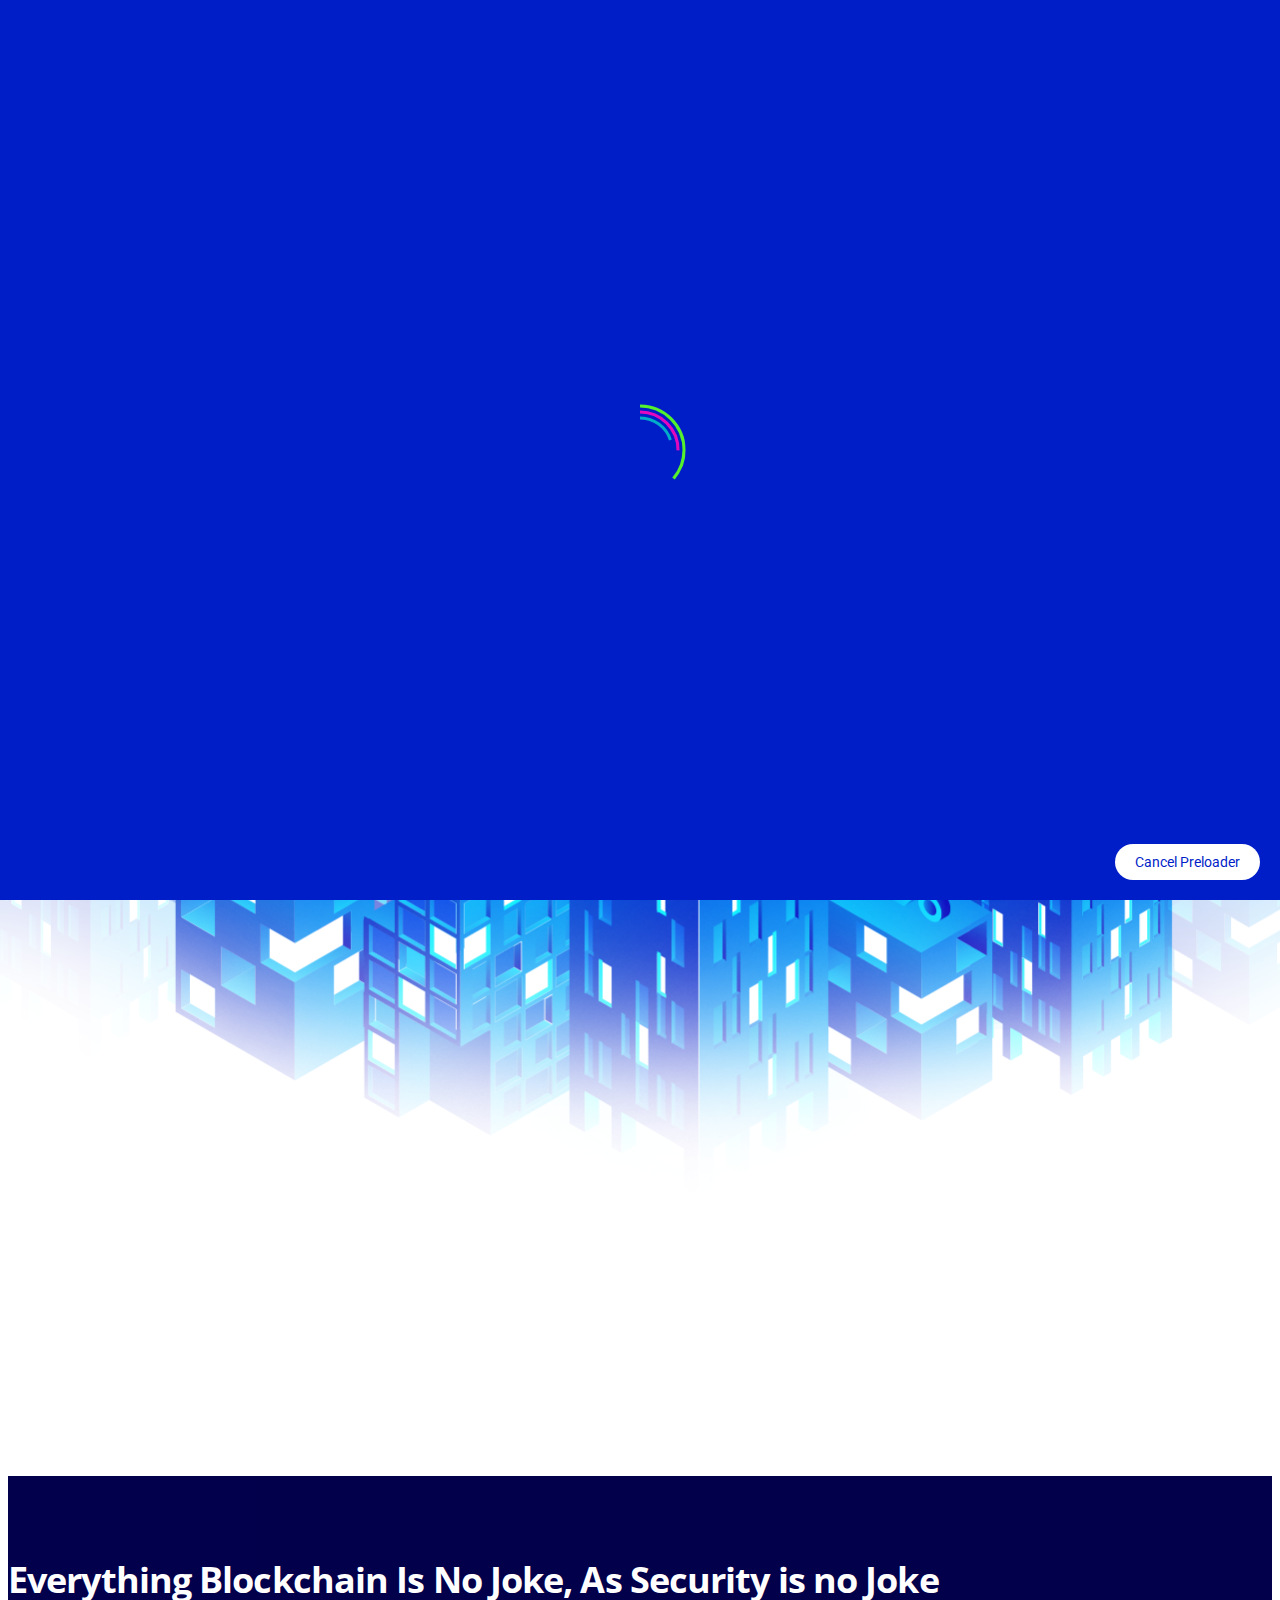
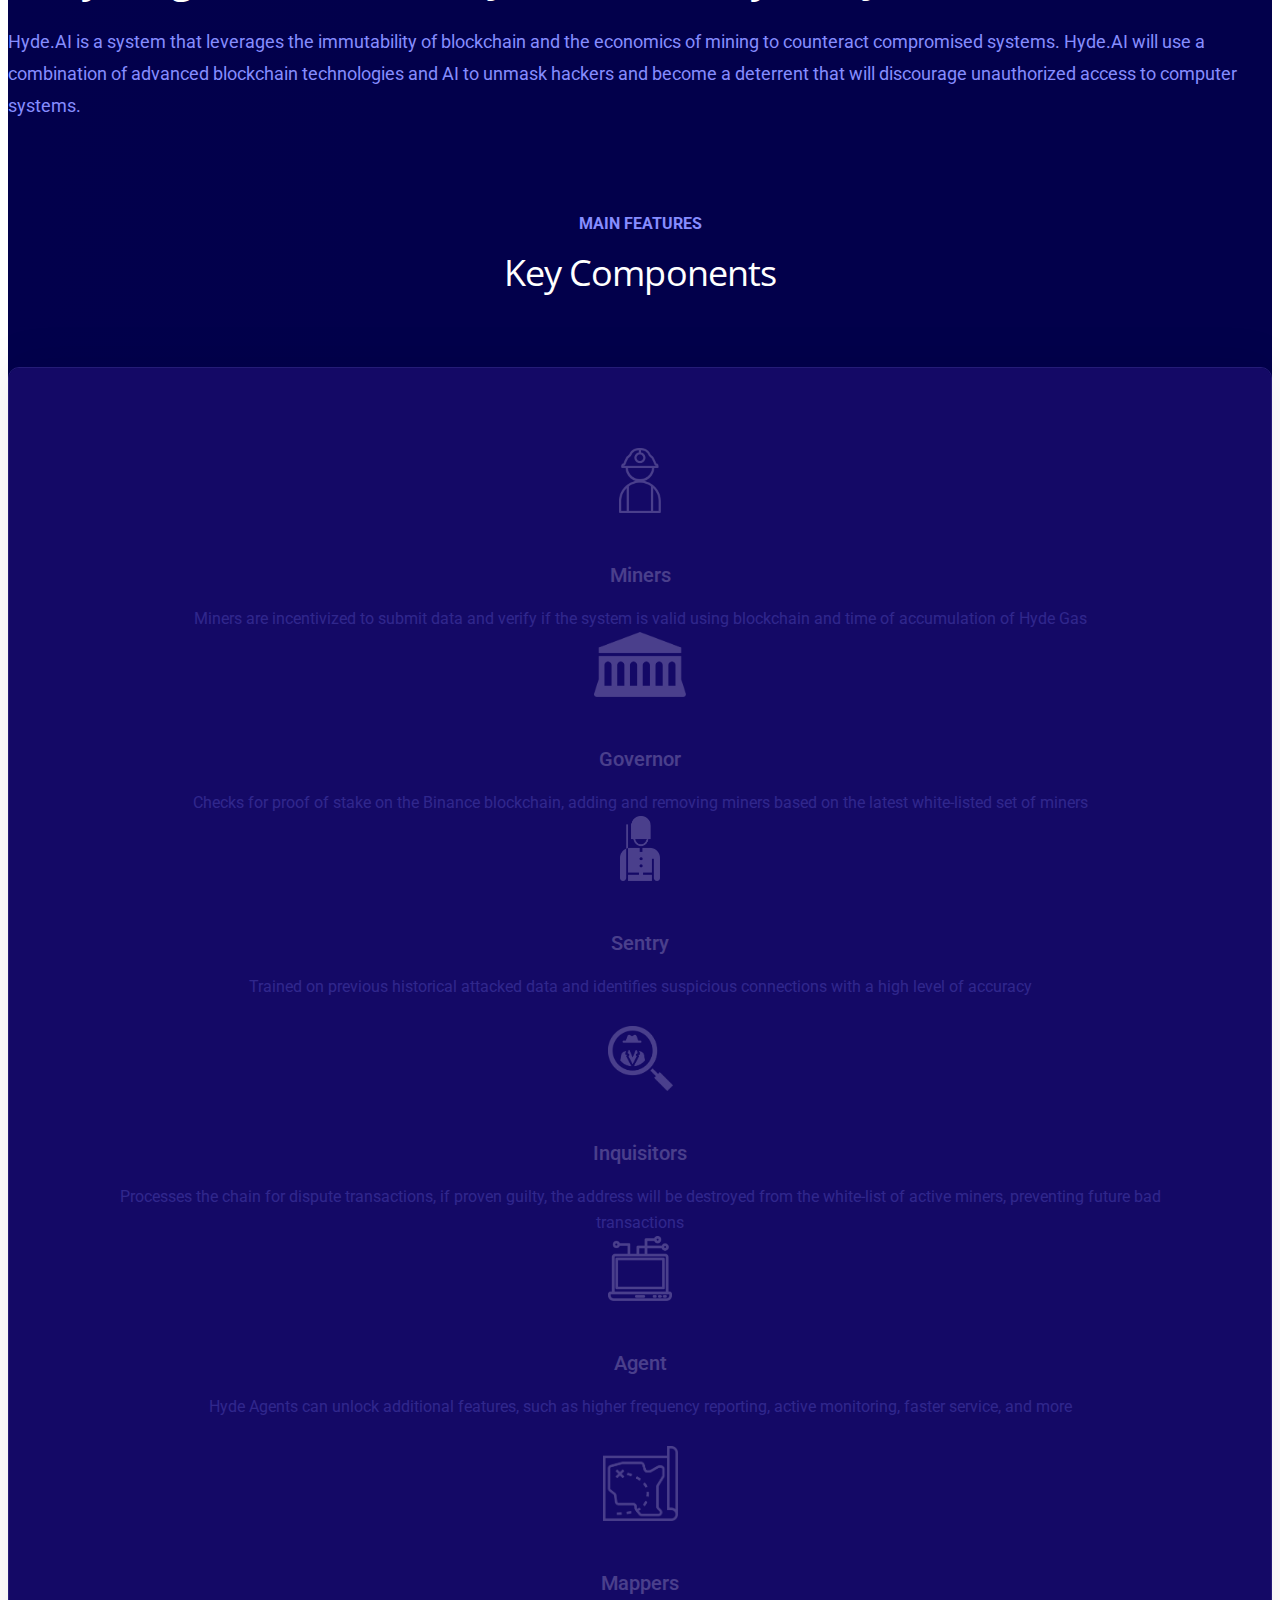
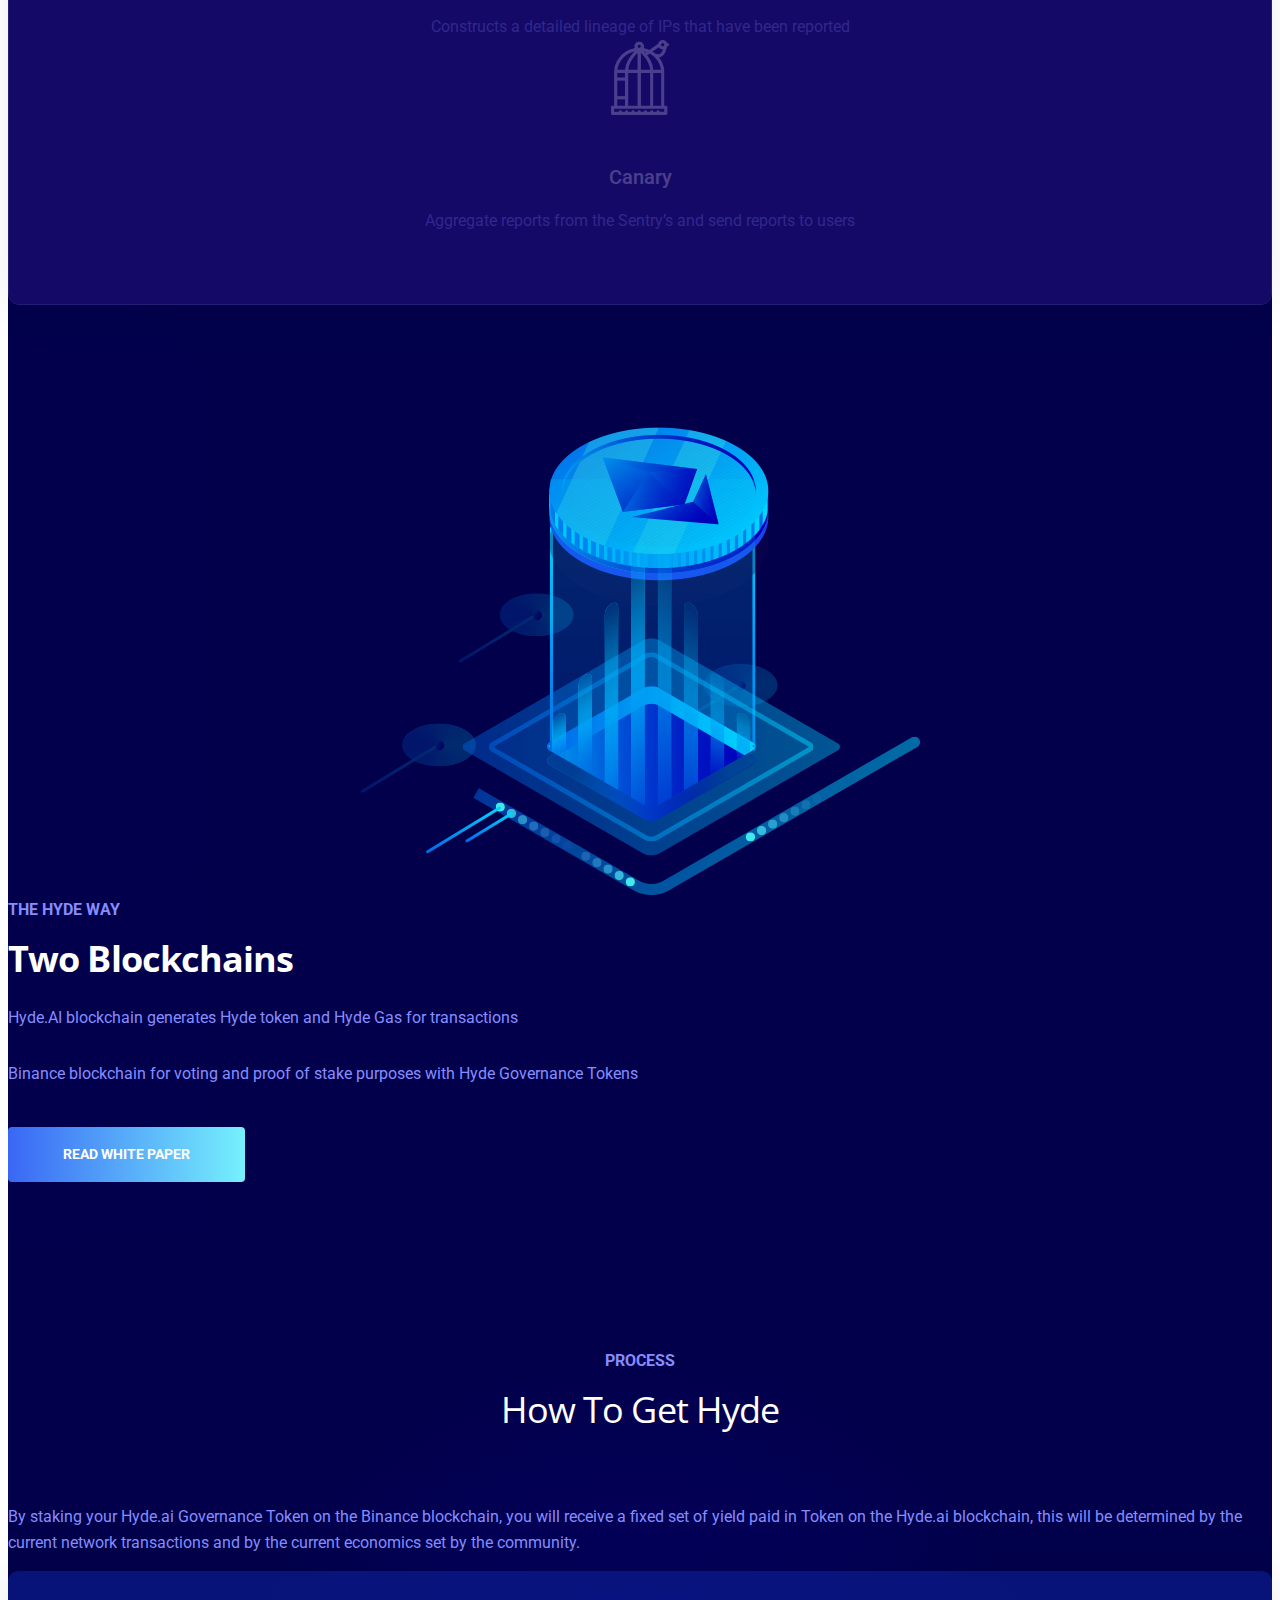
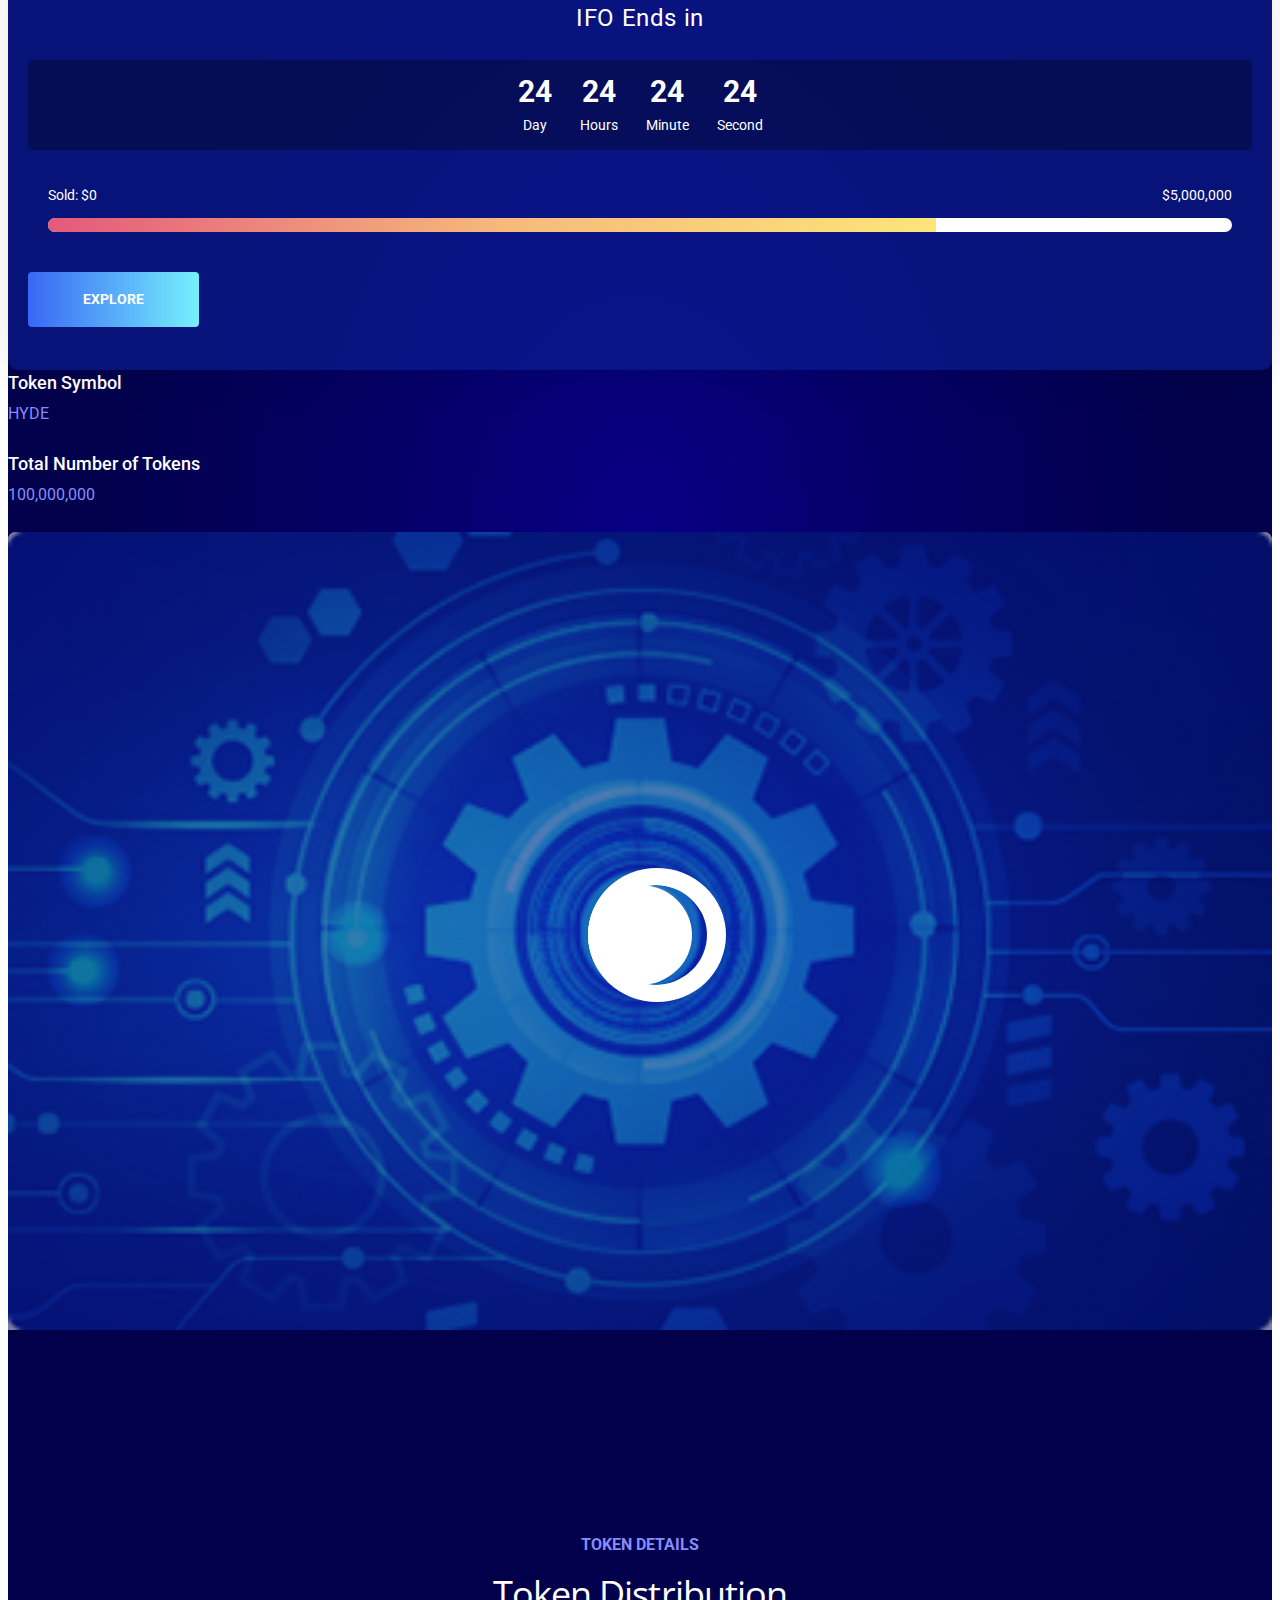
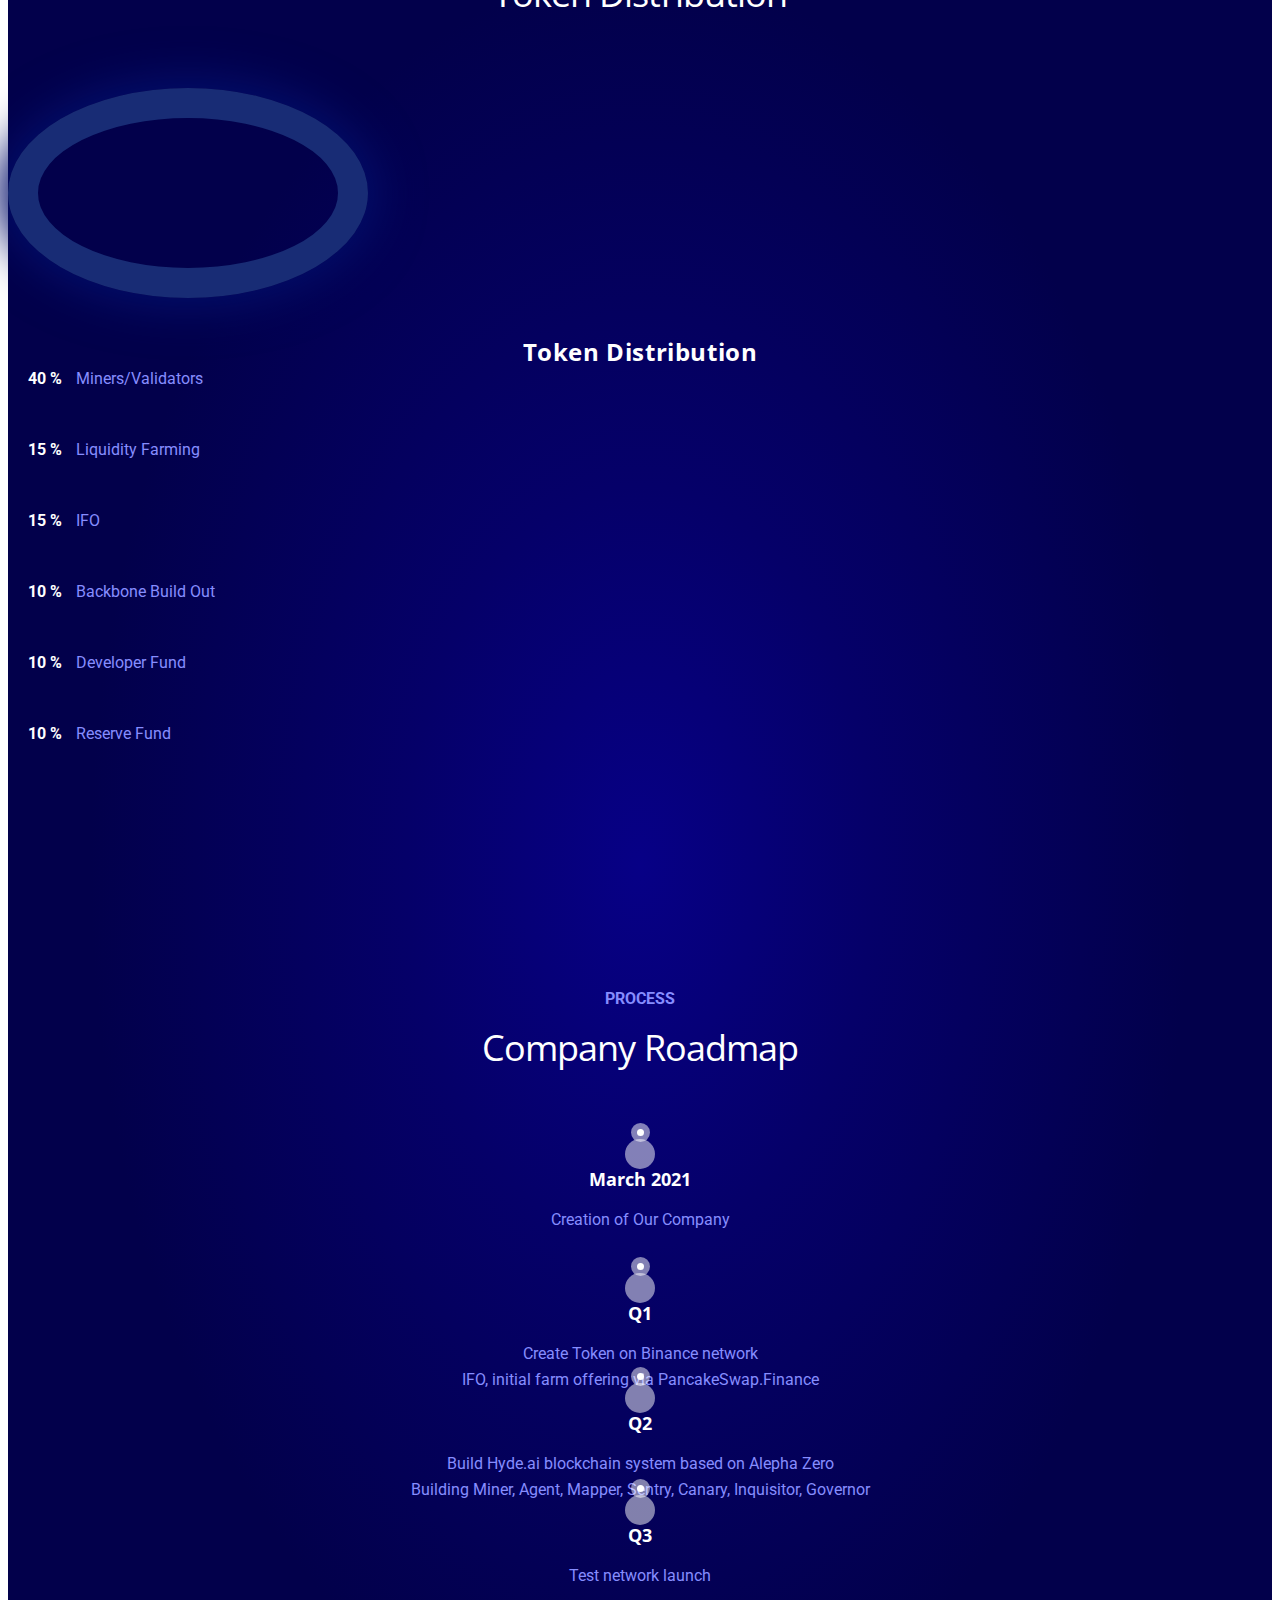
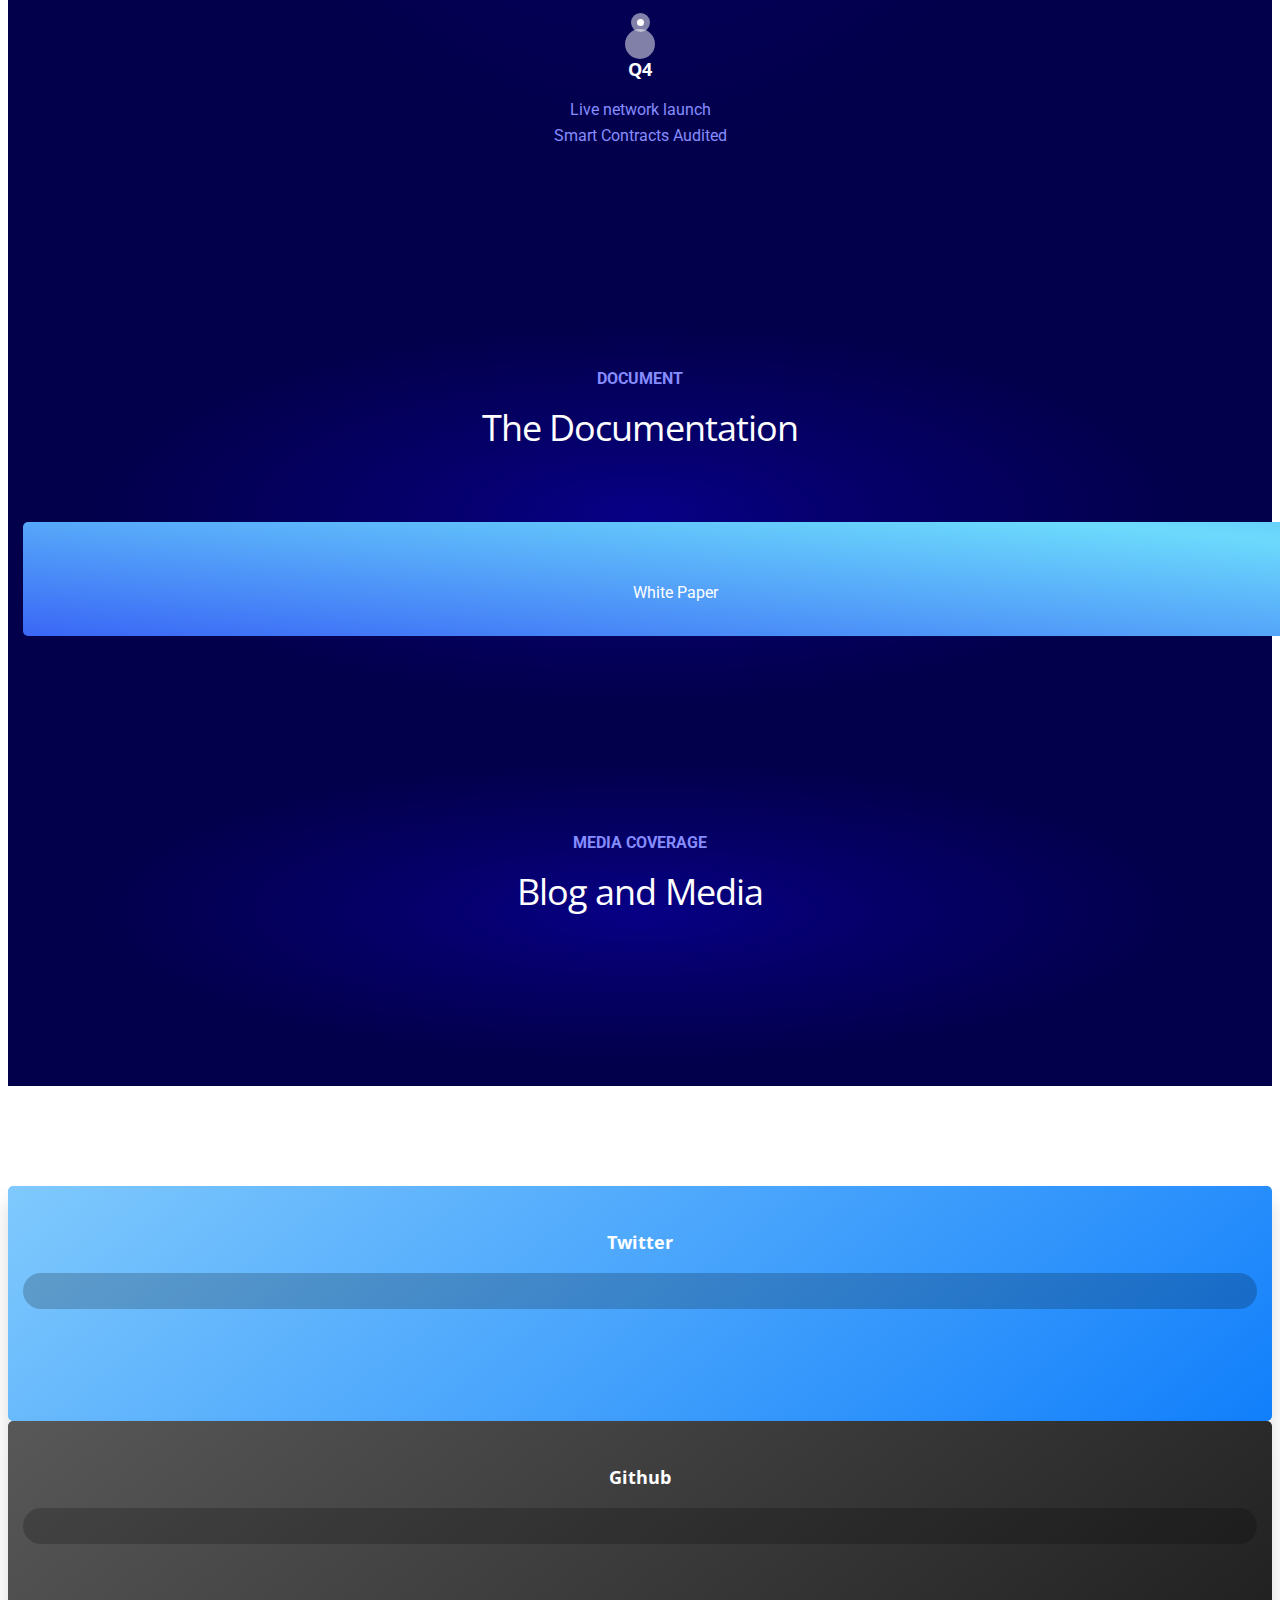
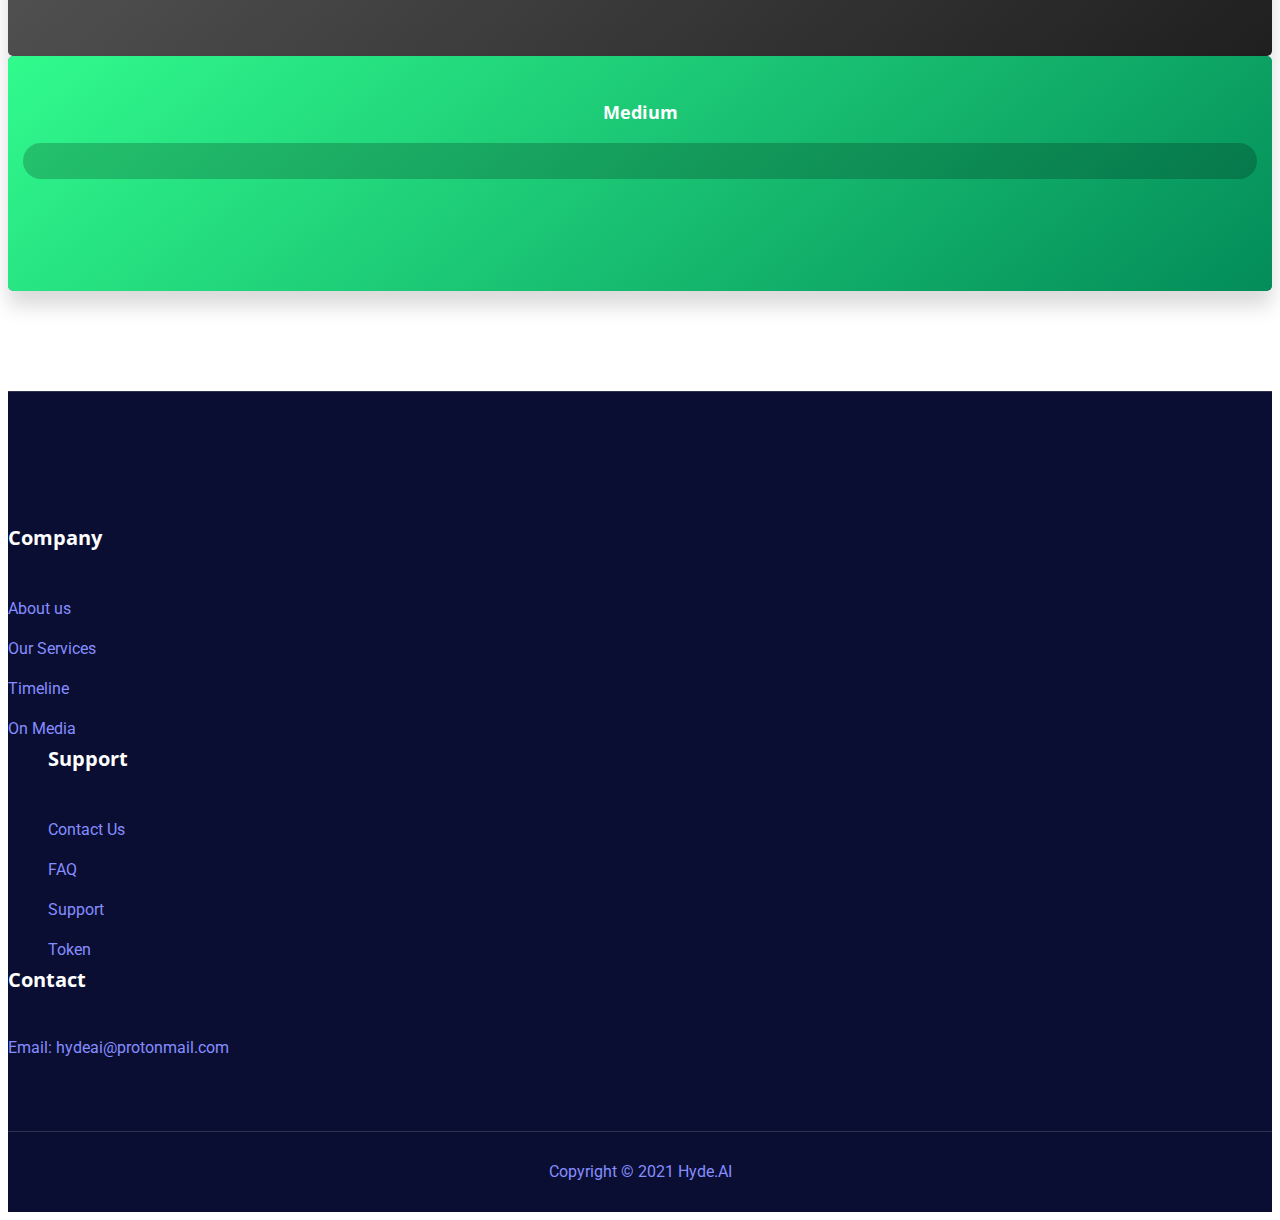
==== commit 8a1743bc: "Update index.html" ====
--- a/new/index.html
+++ b/new/index.html
@@ -1328,10 +1328,10 @@
                 <div class="col-lg-3 offset-lg-1 col-sm-6">
                     <div class="footer-widget">
                         <h4 class="widget-title">Contact</h4>
-                        <form  method="get" class="widget-subscibe">
+                        <!--<form  method="get" class="widget-subscibe">
                             <input type="email" name="email" class="subscribe-email" placeholder="Email">
                             <button type="submit" class="subs-btn"><i class="fa fa-paper-plane"></i> </button>
-                        </form>
+                        </form>-->
                         <ul>
                             <li>Email: hydeai@protonmail.com</li>
                         </ul>
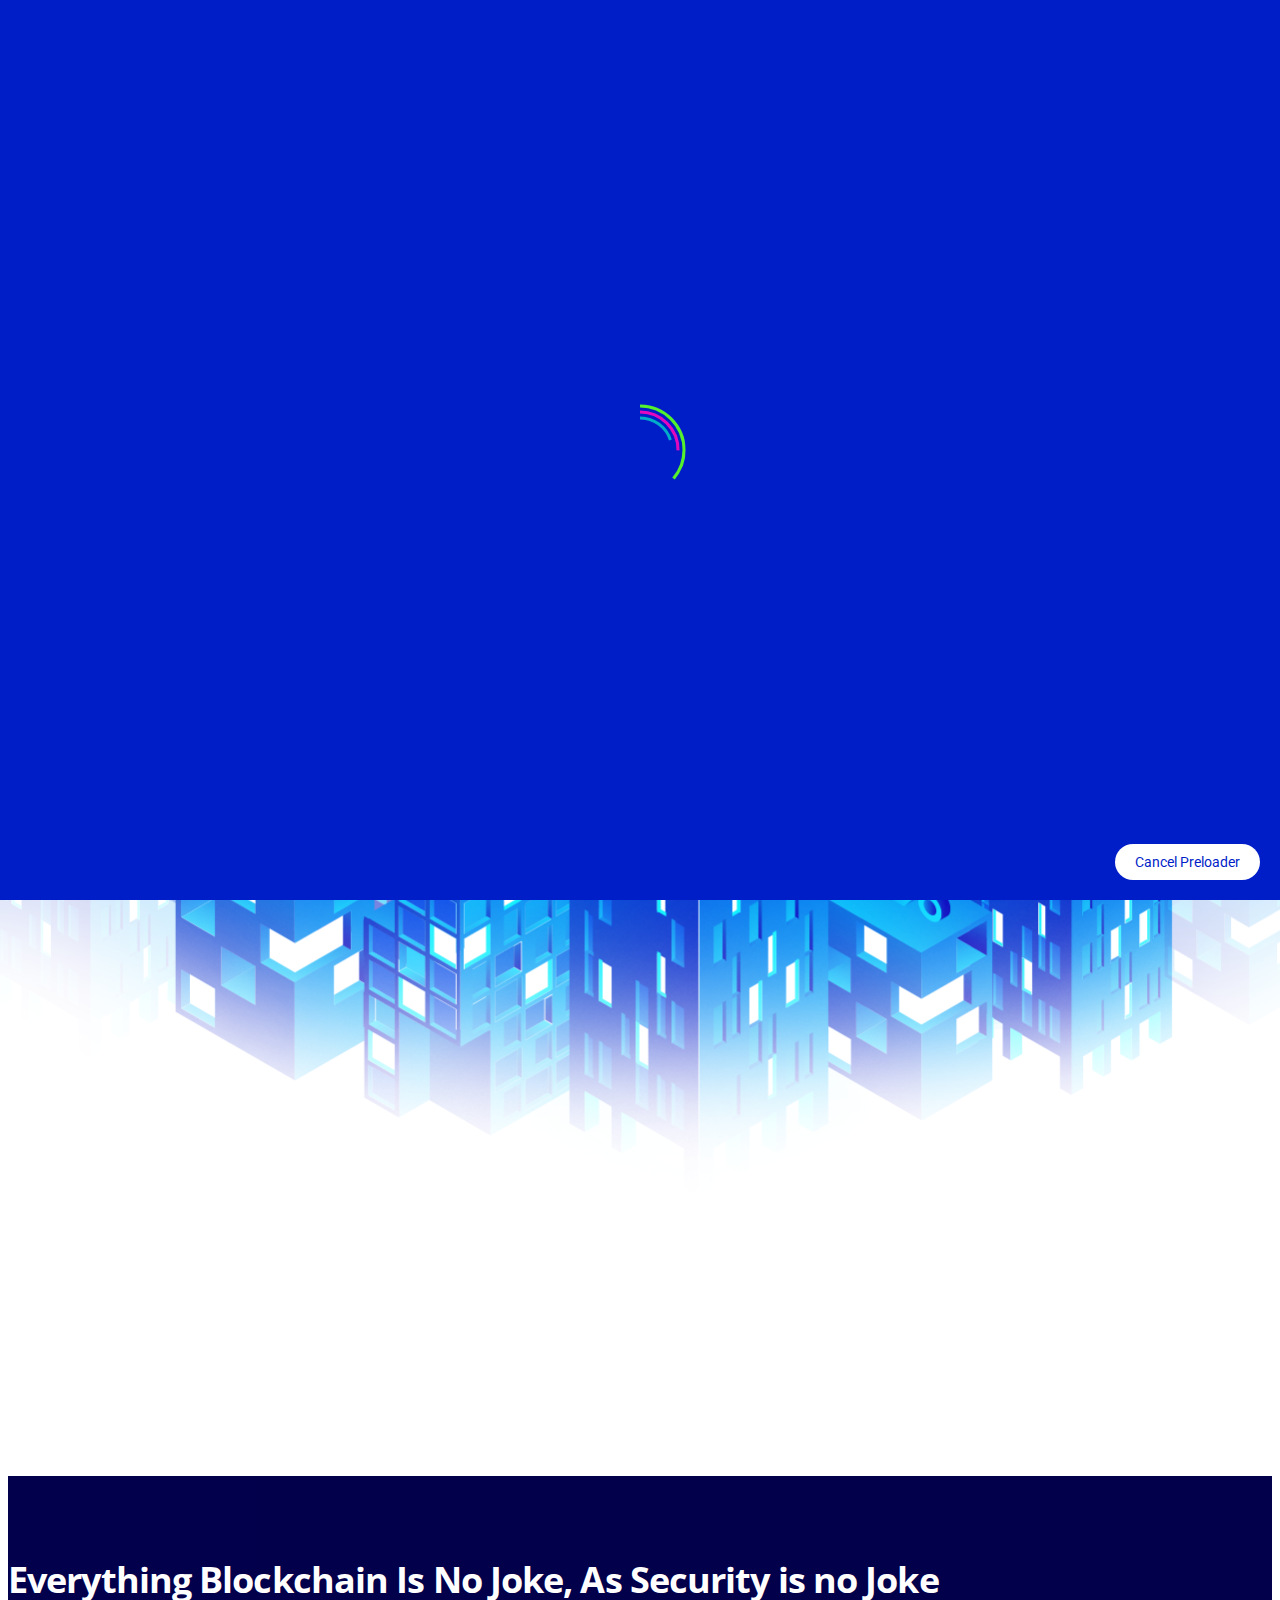
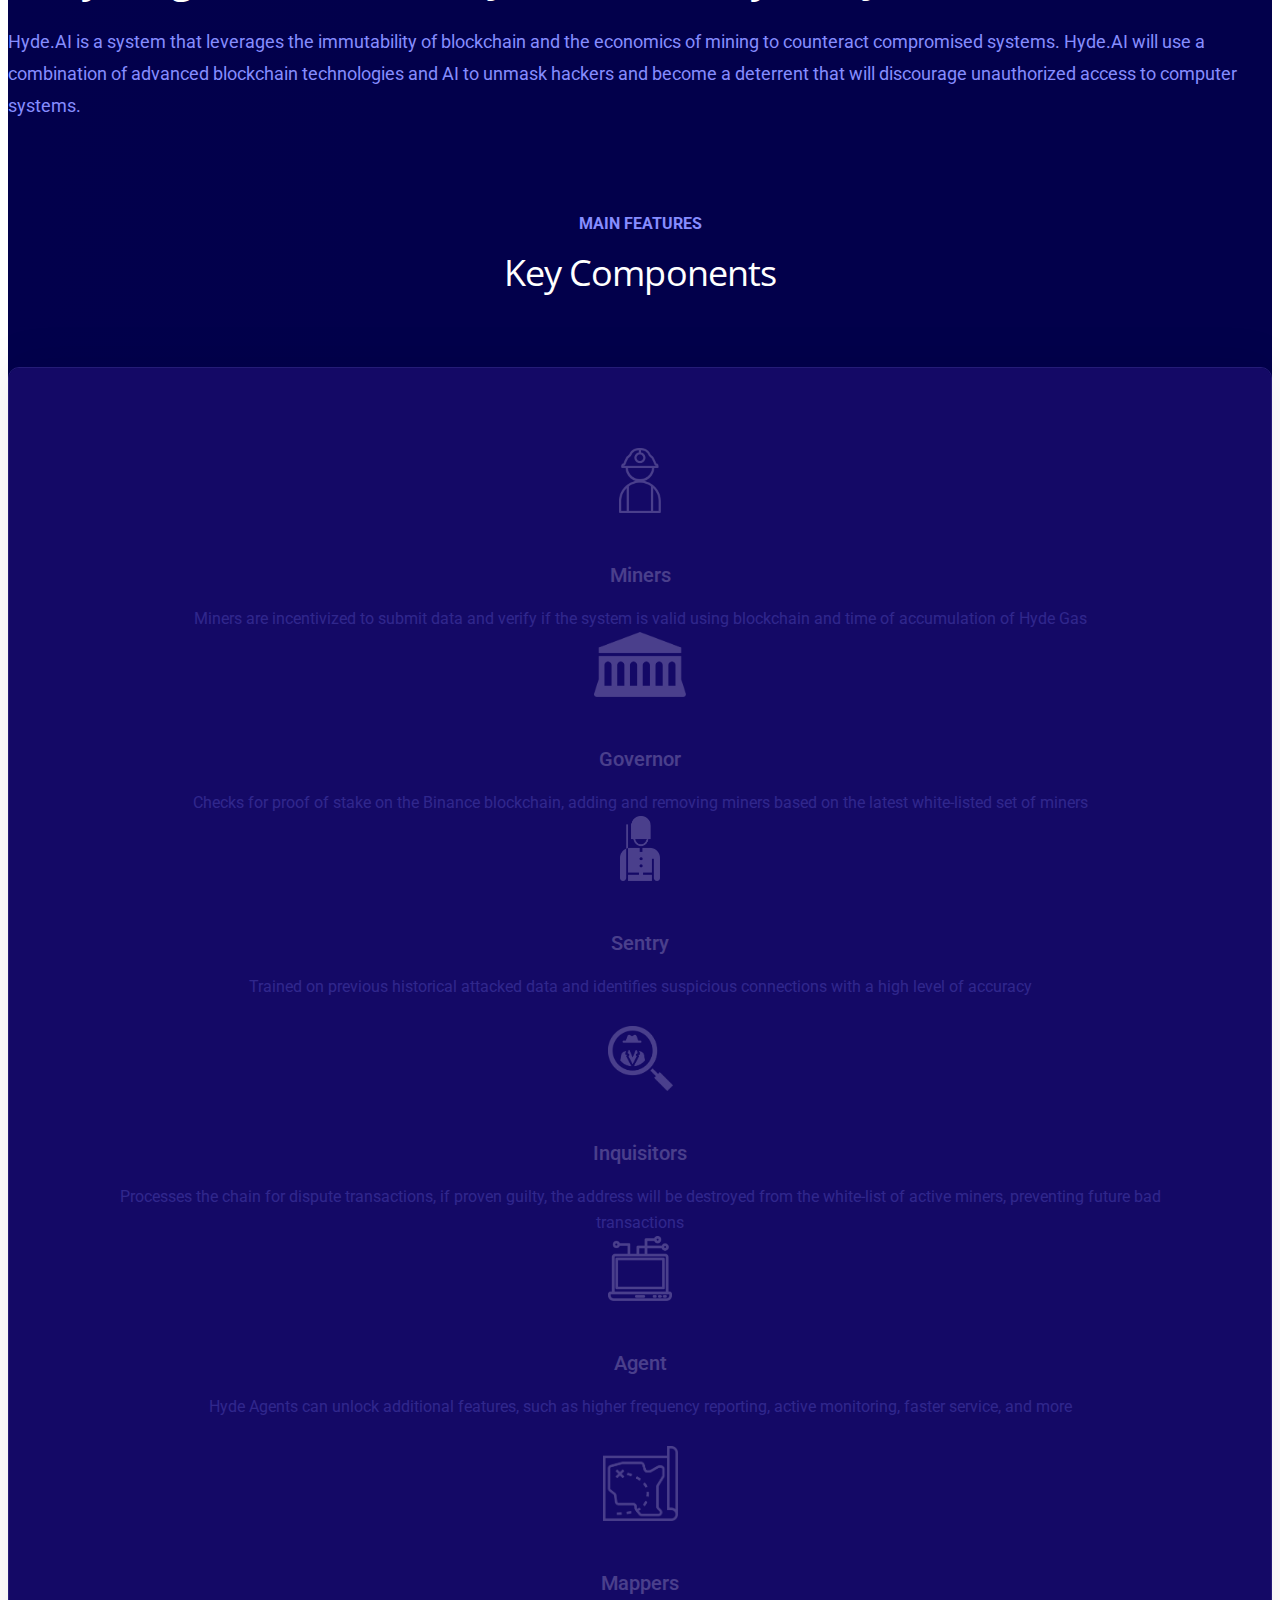
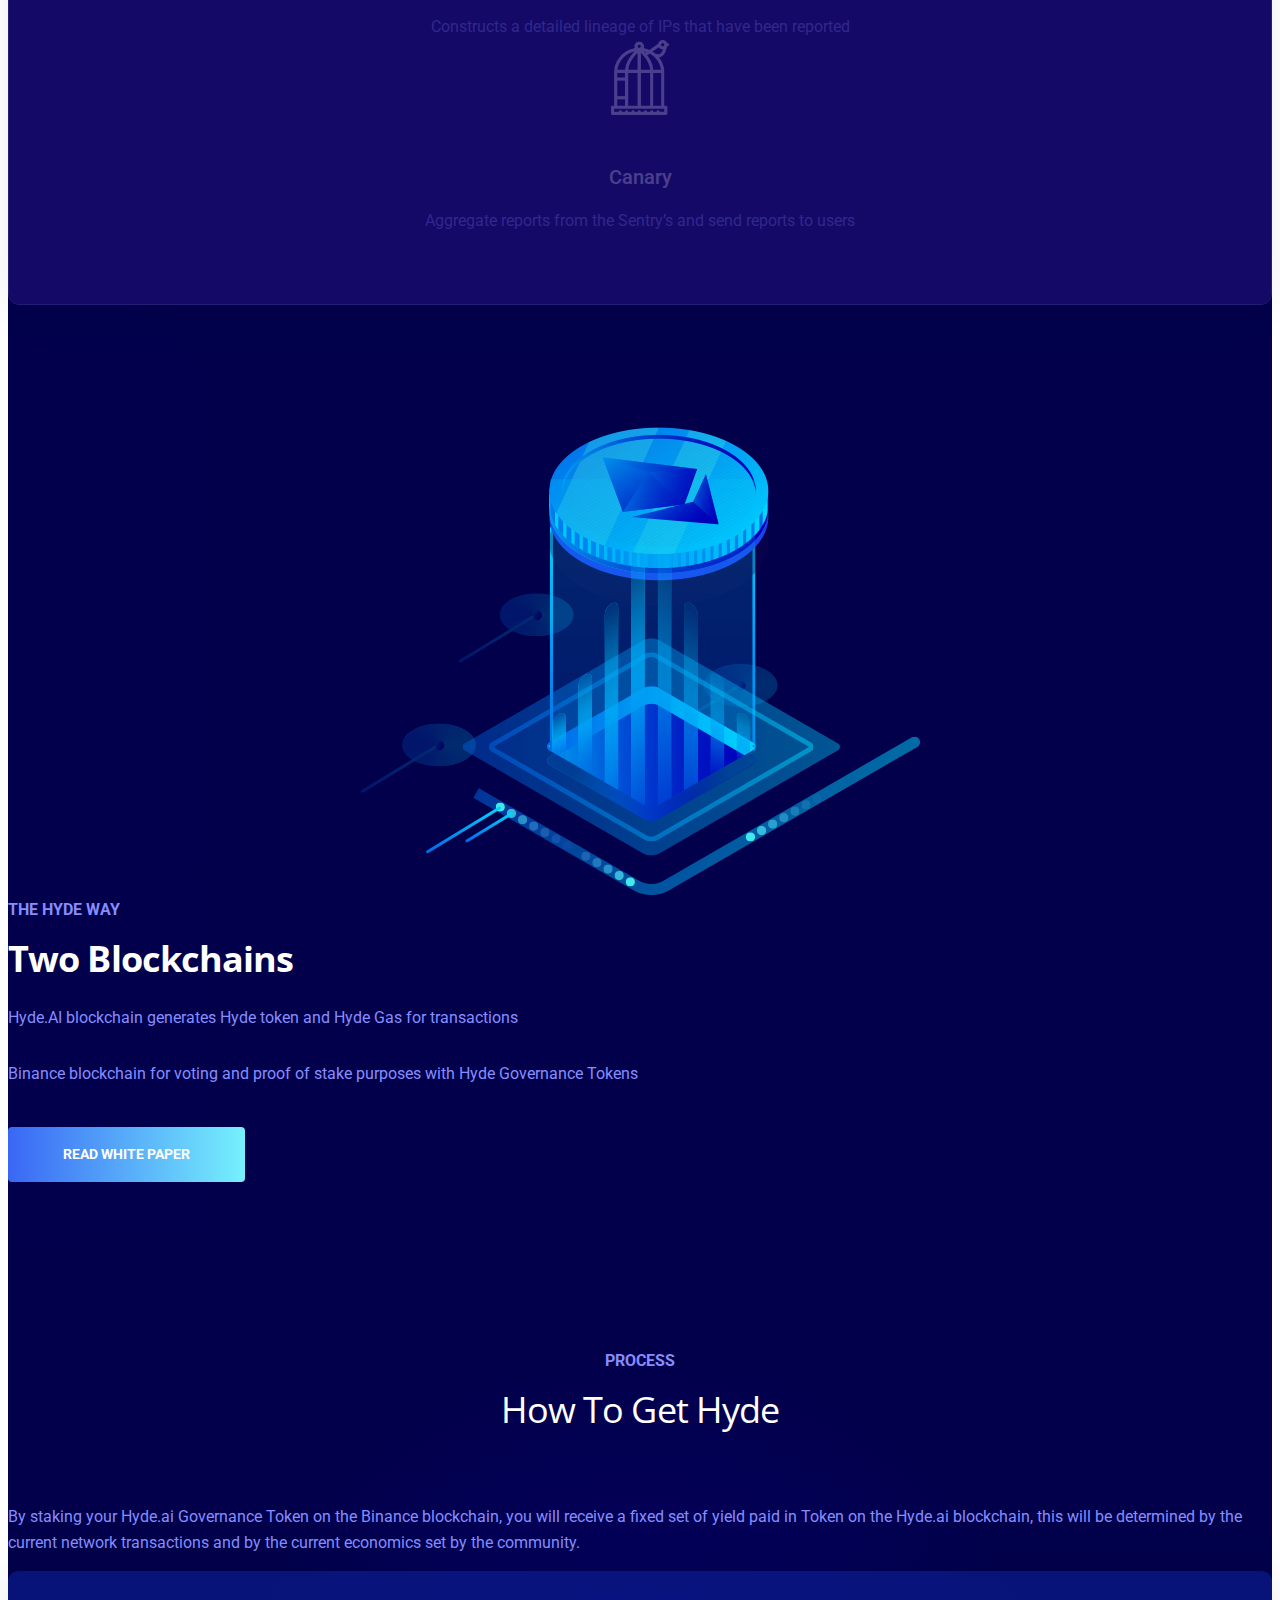
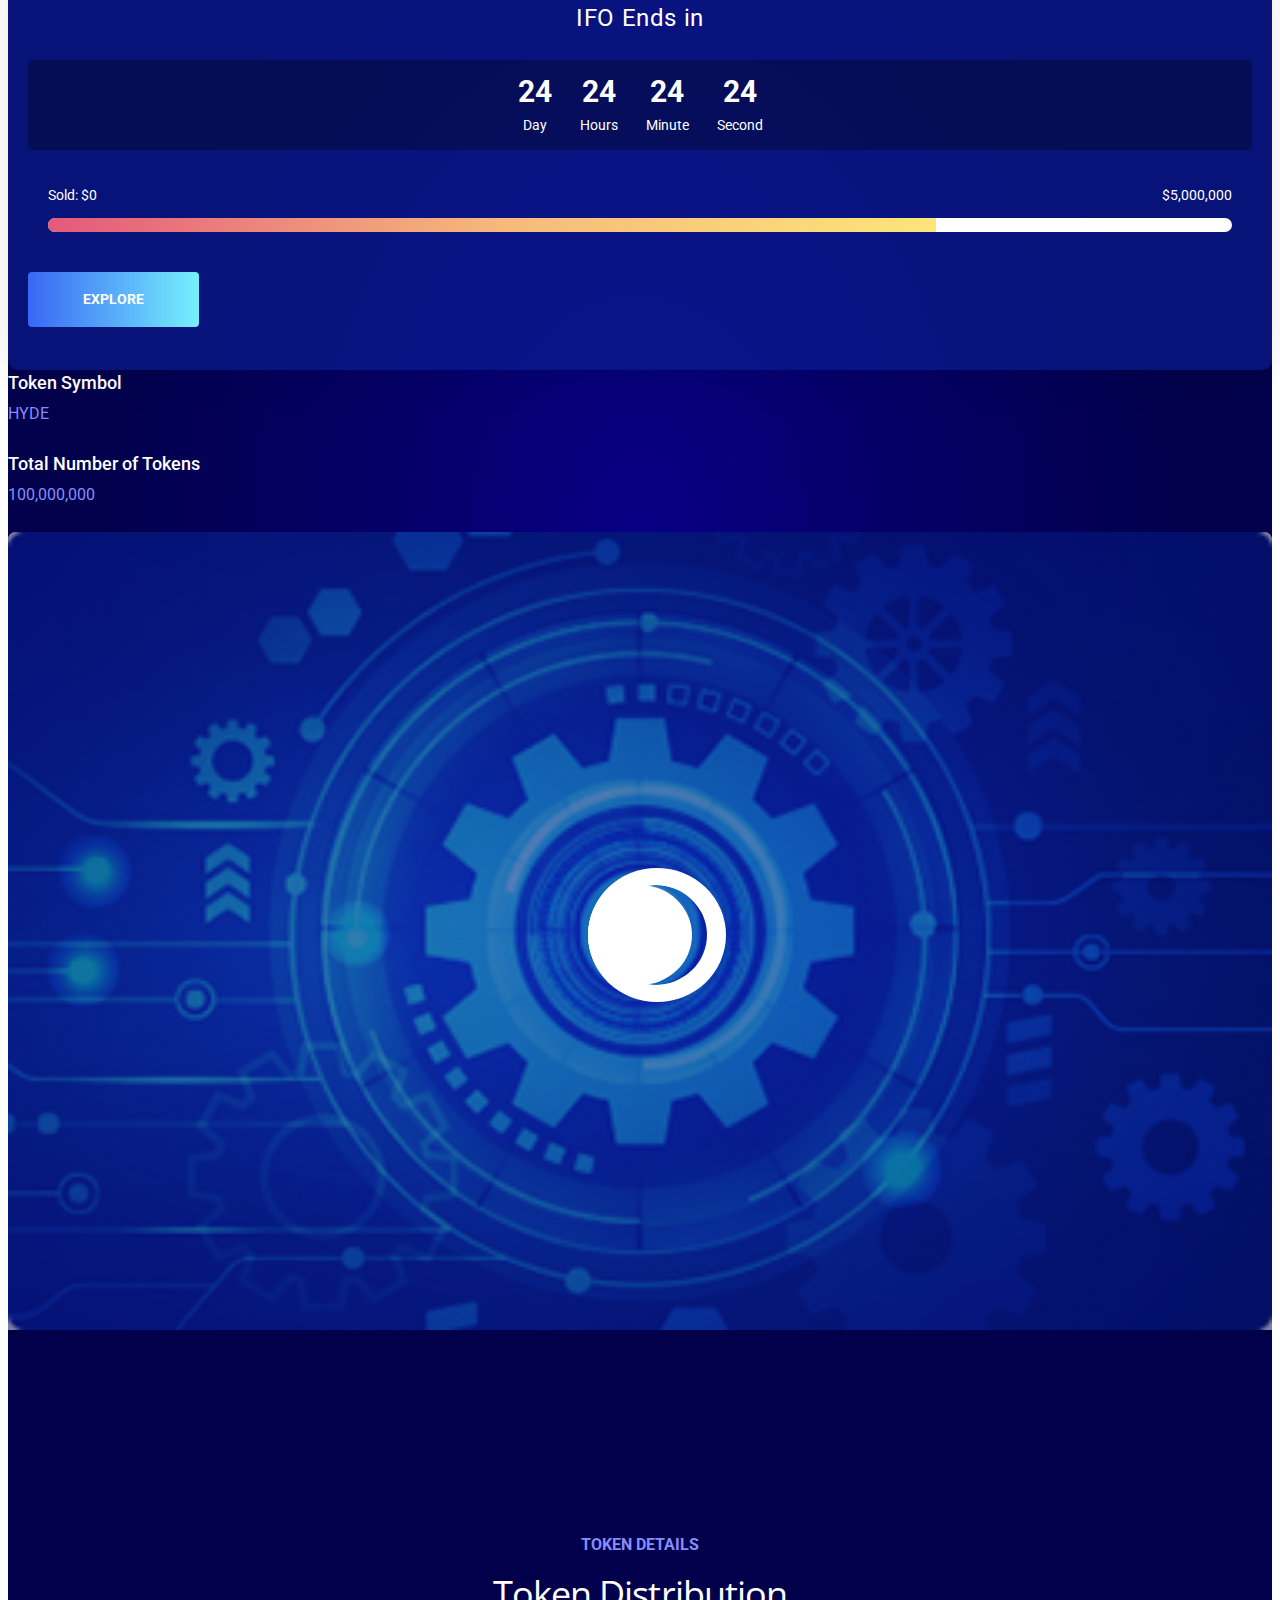
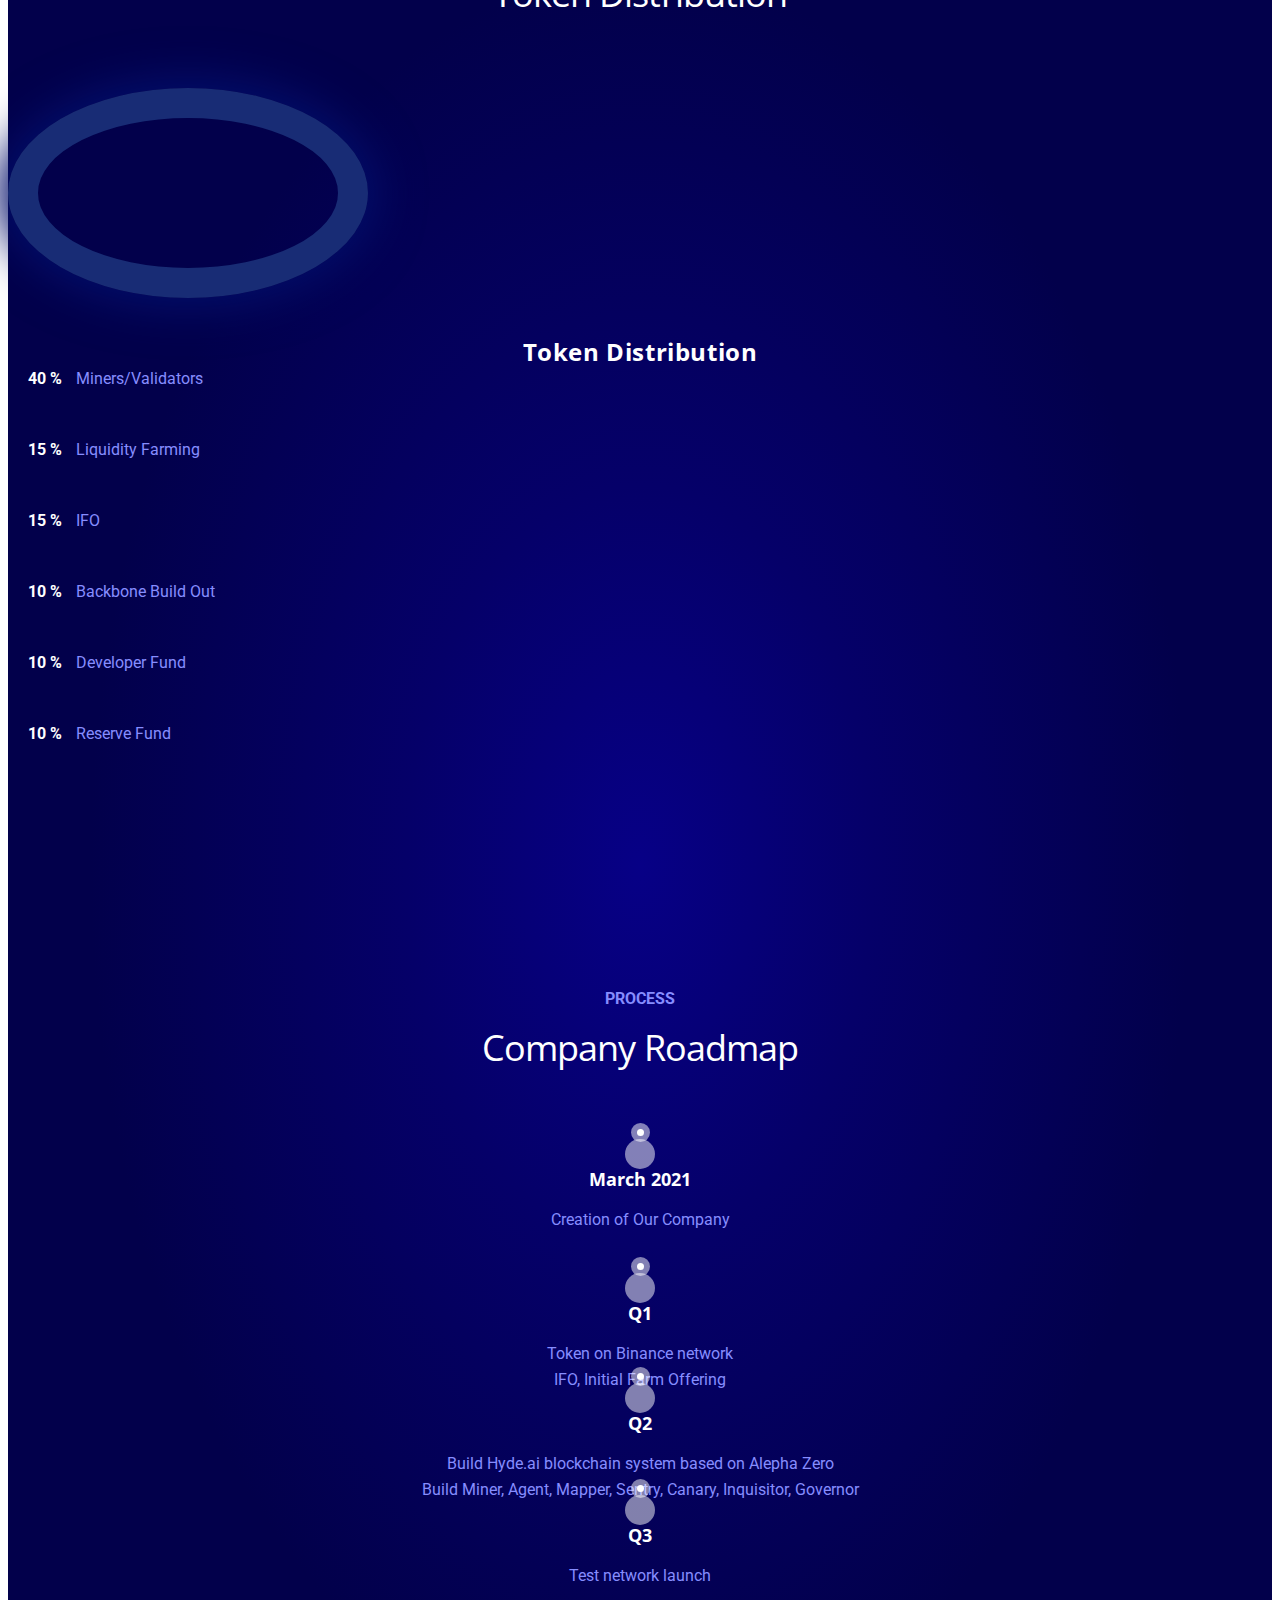
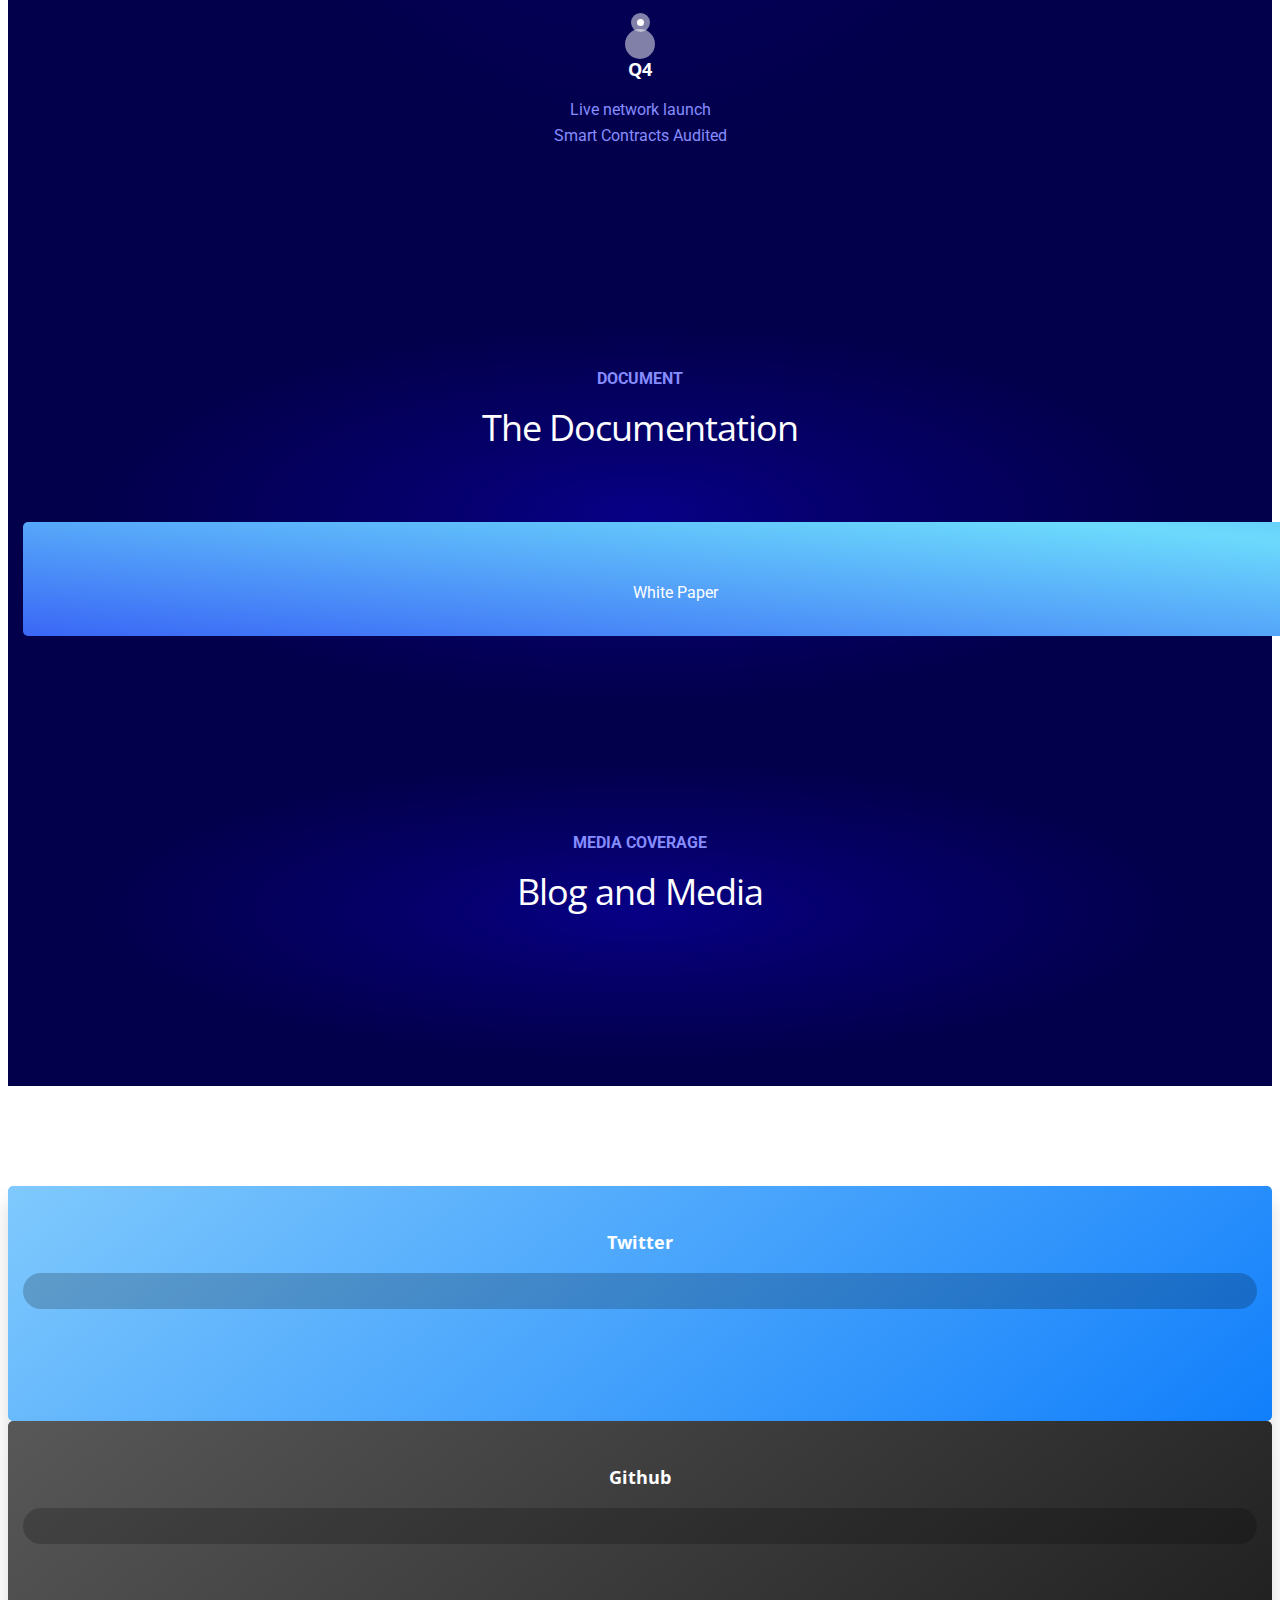
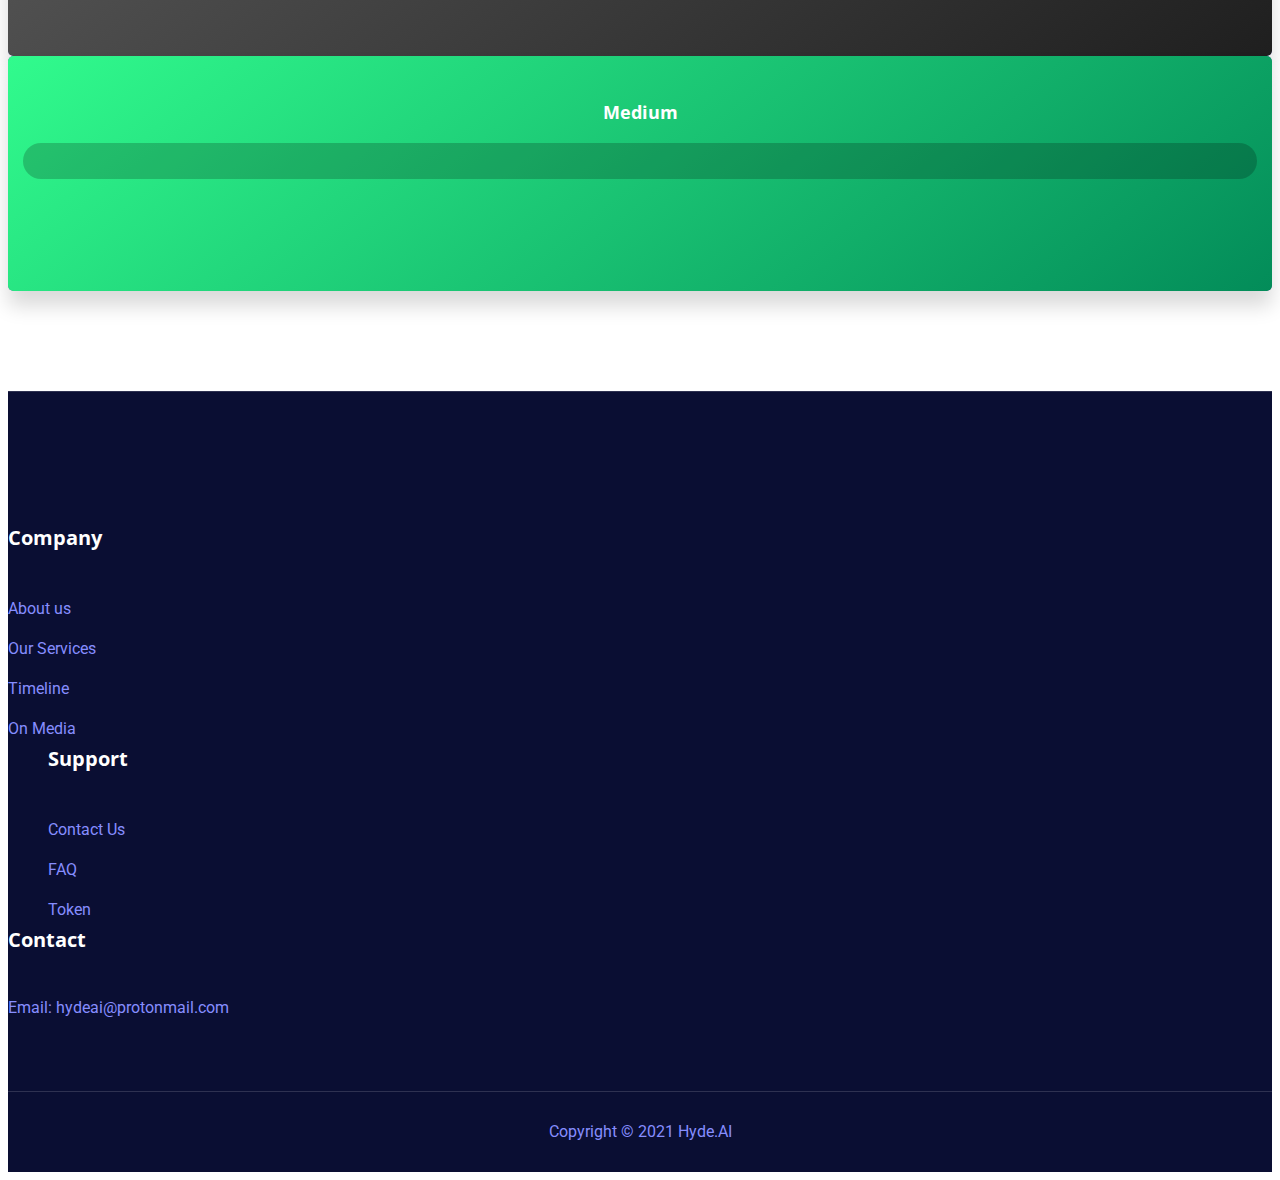
==== commit 62913c16: "Update index.html" ====
--- a/new/index.html
+++ b/new/index.html
@@ -605,27 +605,27 @@
             <div class=" col-sm-5">
                 <ul class="chart-label">
                     <li>
-                        <img src="assets/images/token/label_img1.png" alt="">
+                        
                         <span class="chart-bg1">40 %</span> Miners/Validators
                     </li>
                     <li>
-                        <img src="assets/images/token/label_img2.png" alt="">
+                        
                         <span class="chart-bg2">15 %</span> Liquidity Farming 
                     </li>
                     <li>
-                         <img src="assets/images/token/label_img3.png" alt="">
+                         
                         <span class="chart-bg3">15 %</span> IFO
                     </li>
                     <li>
-                        <img src="assets/images/token/label_img4.png" alt="">
+                        
                         <span class="chart-bg4">10 %</span> Backbone Build Out 
                      </li>
                      <li>
-                        <img src="assets/images/token/label_img4.png" alt="">
+                        
                         <span class="chart-bg4">10 %</span> Developer Fund 
                      </li>
                      <li>
-                        <img src="assets/images/token/label_img4.png" alt="">
+                        
                         <span class="chart-bg4">10 %</span> Reserve Fund 
                      </li>
                 </ul>
@@ -669,10 +669,10 @@
 </section>            <!-- how work section end -->
 
             <!-- roadmap section start -->
-            <section class="roadmap-sec section-padding" style="">
+            <section class="roadmap-sec section-padding" id="roadmap" style="">
   <div class="container-fluid">
      <div class="row">
-          <div class="col-lg-8 mx-auto">
+          <div class="col-lg-12 mx-auto">
               <div class="section-title-item">
                   <small class="xs-section-title">Process</small>
                   <h2 class="section-title">Company Roadmap</h2>
@@ -683,7 +683,7 @@
           <img src="assets/images/roadmap/timelinered.png" alt="">
           <div class="custom-container container">
           <div class="row roadmap-timeline-item">
-                  <div class="col-md xs-roadmap wow fadeInUp" data-wow-duration="1.5s">
+                  <div class="col-md-2 xs-roadmap wow fadeInUp" data-wow-duration="1.5s">
                       <div class="single-roadmap-timeline">
                           <b></b>
                           <h3>March 2021</h3>
@@ -695,15 +695,15 @@
                       </div>
                   </div>
 
-                  <div class="col-md xs-roadmap wow fadeInUp" data-wow-duration="2s">
+                  <div class="col-md-2 xs-roadmap wow fadeInUp" data-wow-duration="2s">
                       <div class="single-roadmap-timeline">
                           <b></b>
                           <h3>Q1</h3>
                           <p>
-                          Create Token on Binance network
+                          Token on Binance network
                           </p>
                           <p>
-                          IFO, initial farm offering via PancakeSwap.Finance
+                          IFO, Initial Farm Offering 
                           </p>
                           
                               
@@ -711,7 +711,7 @@
                       </div>
                   </div>
 
-                  <div class="col-md xs-roadmap wow fadeInUp" data-wow-duration="2.5s">
+                  <div class="col-md-4 xs-roadmap wow fadeInUp" data-wow-duration="2.5s">
                       <div class="single-roadmap-timeline">
                             <b></b>
                           <h3>Q2</h3>
@@ -719,7 +719,7 @@
                              Build Hyde.ai blockchain system based on Alepha Zero 
                           </p>
                           <p>
-                             Building Miner, Agent, Mapper, Sentry, Canary, Inquisitor, Governor
+                             Build Miner, Agent, Mapper, Sentry, Canary, Inquisitor, Governor
                           </p>
  
                               
@@ -727,7 +727,7 @@
                       </div>
                   </div>
 
-                  <div class="col-md xs-roadmap wow fadeInUp" data-wow-duration="3s">
+                  <div class="col-md-2 xs-roadmap wow fadeInUp" data-wow-duration="3s">
                       <div class="single-roadmap-timeline">
                             <b></b>
                           <h3>Q3</h3>
@@ -738,7 +738,7 @@
                       </div>
                   </div>
 
-                  <div class="col-md xs-roadmap wow fadeInUp" data-wow-duration="3.5s">
+                  <div class="col-md-2 xs-roadmap wow fadeInUp" data-wow-duration="3.5s">
                       <div class="single-roadmap-timeline">
                             <b></b>
                           <h3>Q4</h3>
@@ -1307,10 +1307,10 @@
                     <div class="footer-widget">
                         <h4 class="widget-title">Company</h4>
                         <ul>
-                            <li><a href="#"> About us</a></li>
-                            <li><a href="#"> Our Services</a></li>
-                            <li><a href="#"> Timeline</a></li>
-                            <li><a href="#"> On Media</a></li>
+                            <li><a href="#featured" class="scrolls"> About us</a></li>
+                            <li><a href="#how_work" class="scrolls"> Our Services</a></li>
+                            <li><a href="#roadmap" class="scrolls"> Timeline</a></li>
+                            <li><a href="#blog" class="scrolls"> On Media</a></li>
                         </ul>
                     </div>
                 </div><!-- col end -->
@@ -1319,9 +1319,9 @@
                         <h4 class="widget-title">Support</h4>
                         <ul>
                             <li><a href="#">  Contact Us</a></li>
-                            <li><a href="#"> FAQ</a></li>
-                            <li><a href="#"> Support</a></li>
-                            <li><a href="#"> Token</a></li>
+                            <li><a href="https://docs.hyde.ai/"> FAQ</a></li>
+                            <!--<li><a href="https://docs.hyde.ai/"> Support</a></li>-->
+                            <li><a href="#how_work" class="scrolls"> Token</a></li>
                         </ul>
                     </div>
                 </div><!-- col end -->
